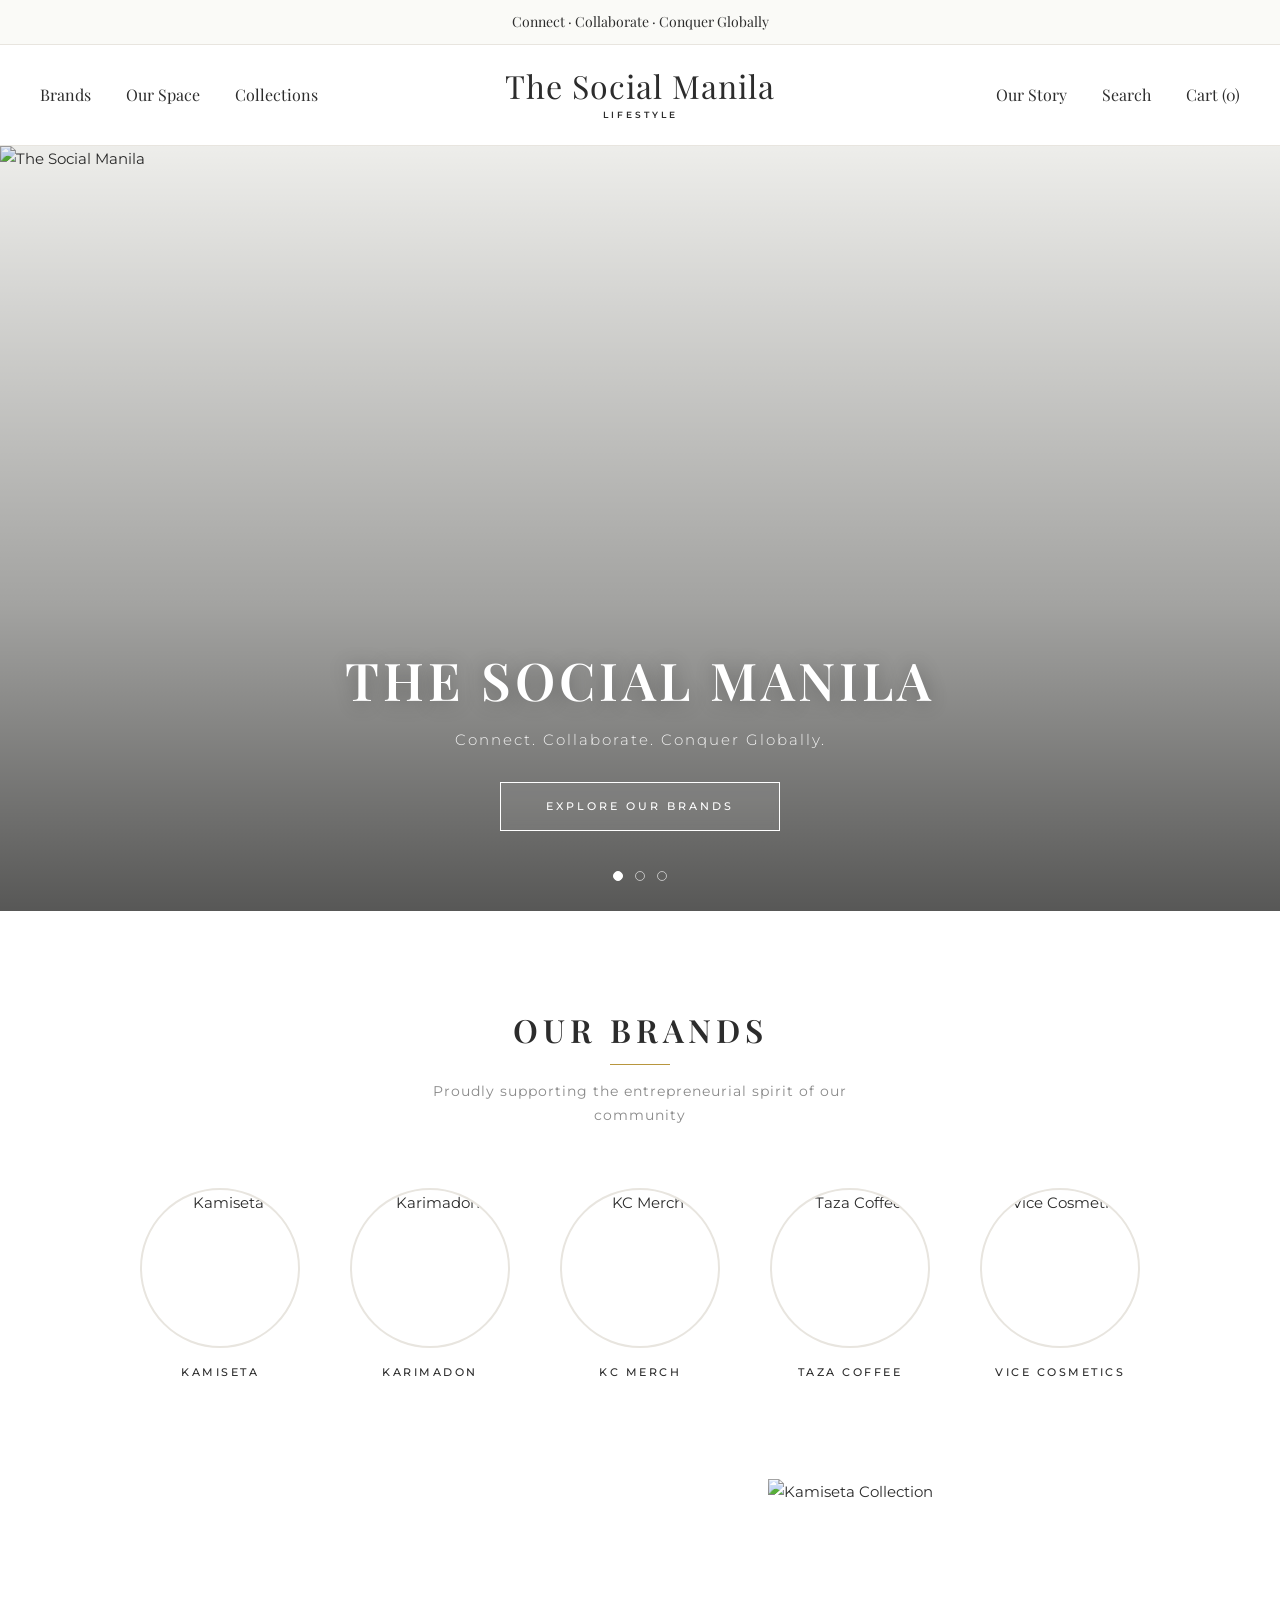
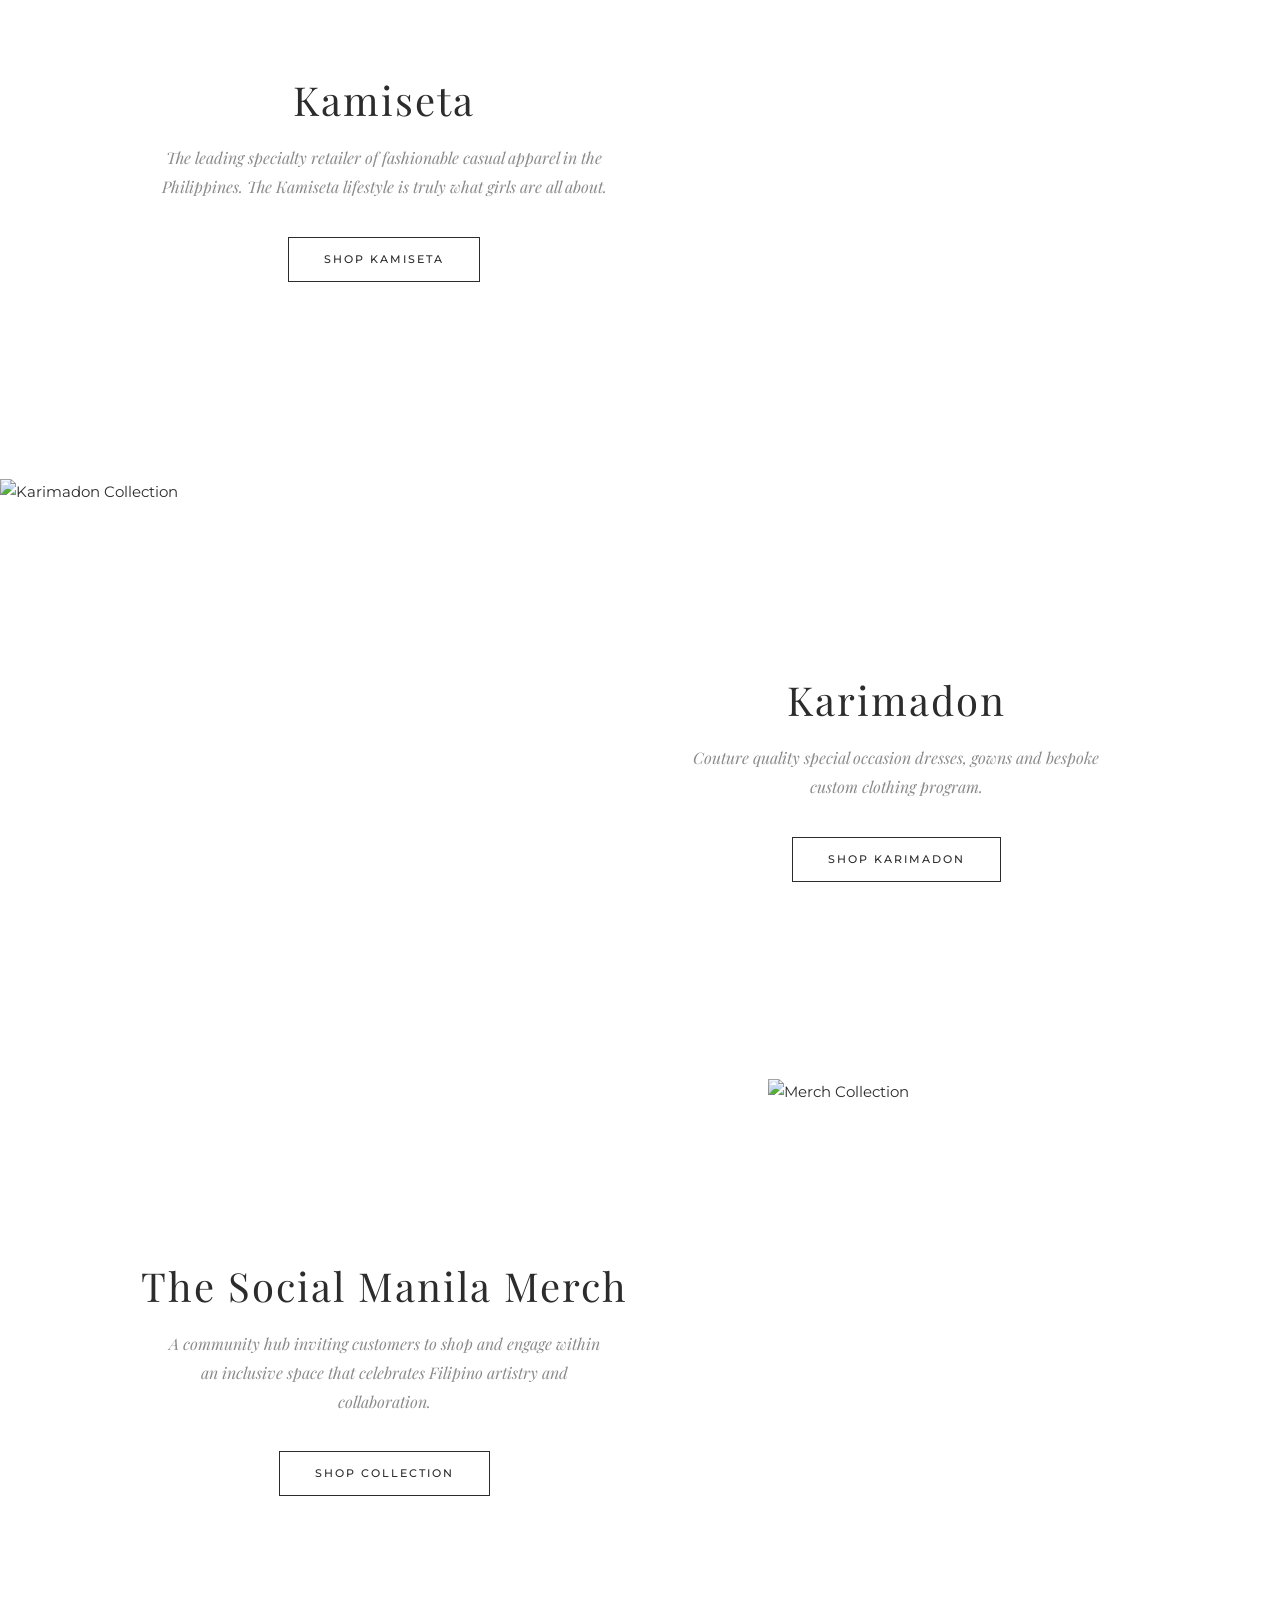
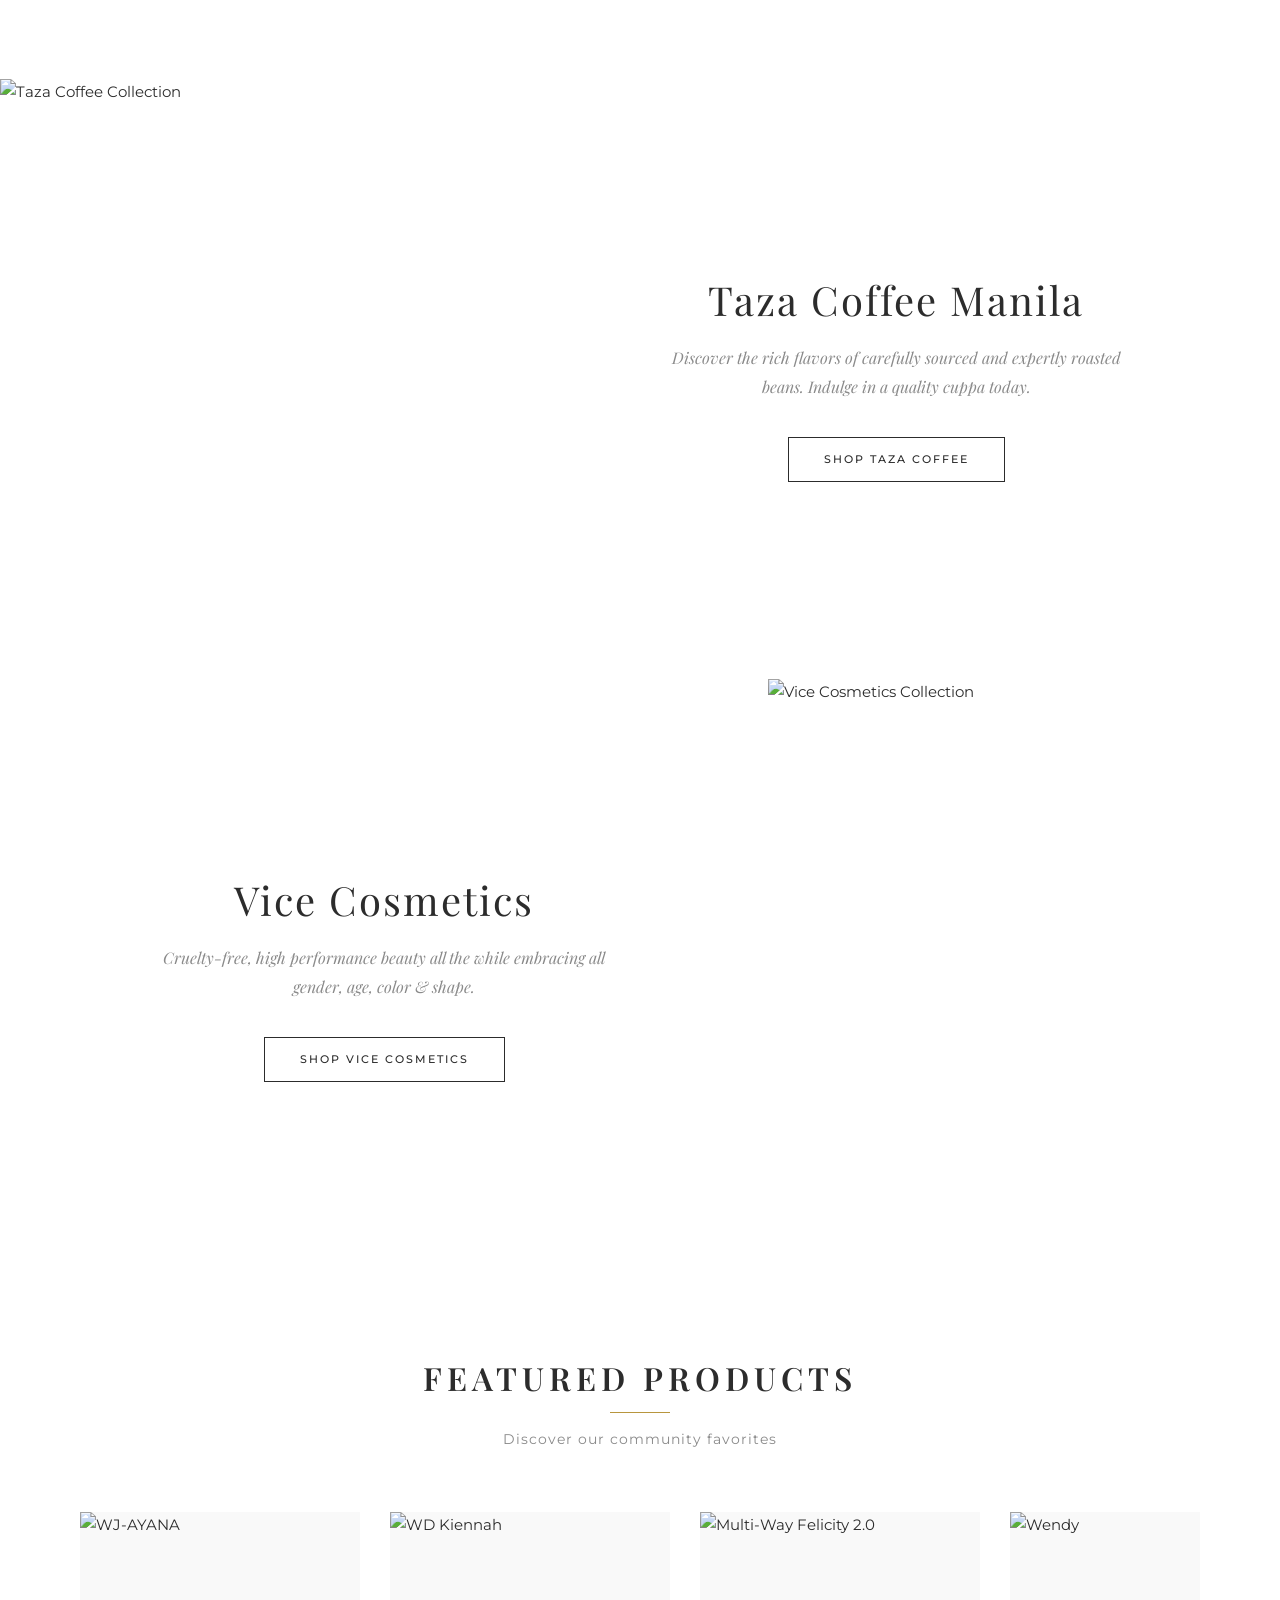
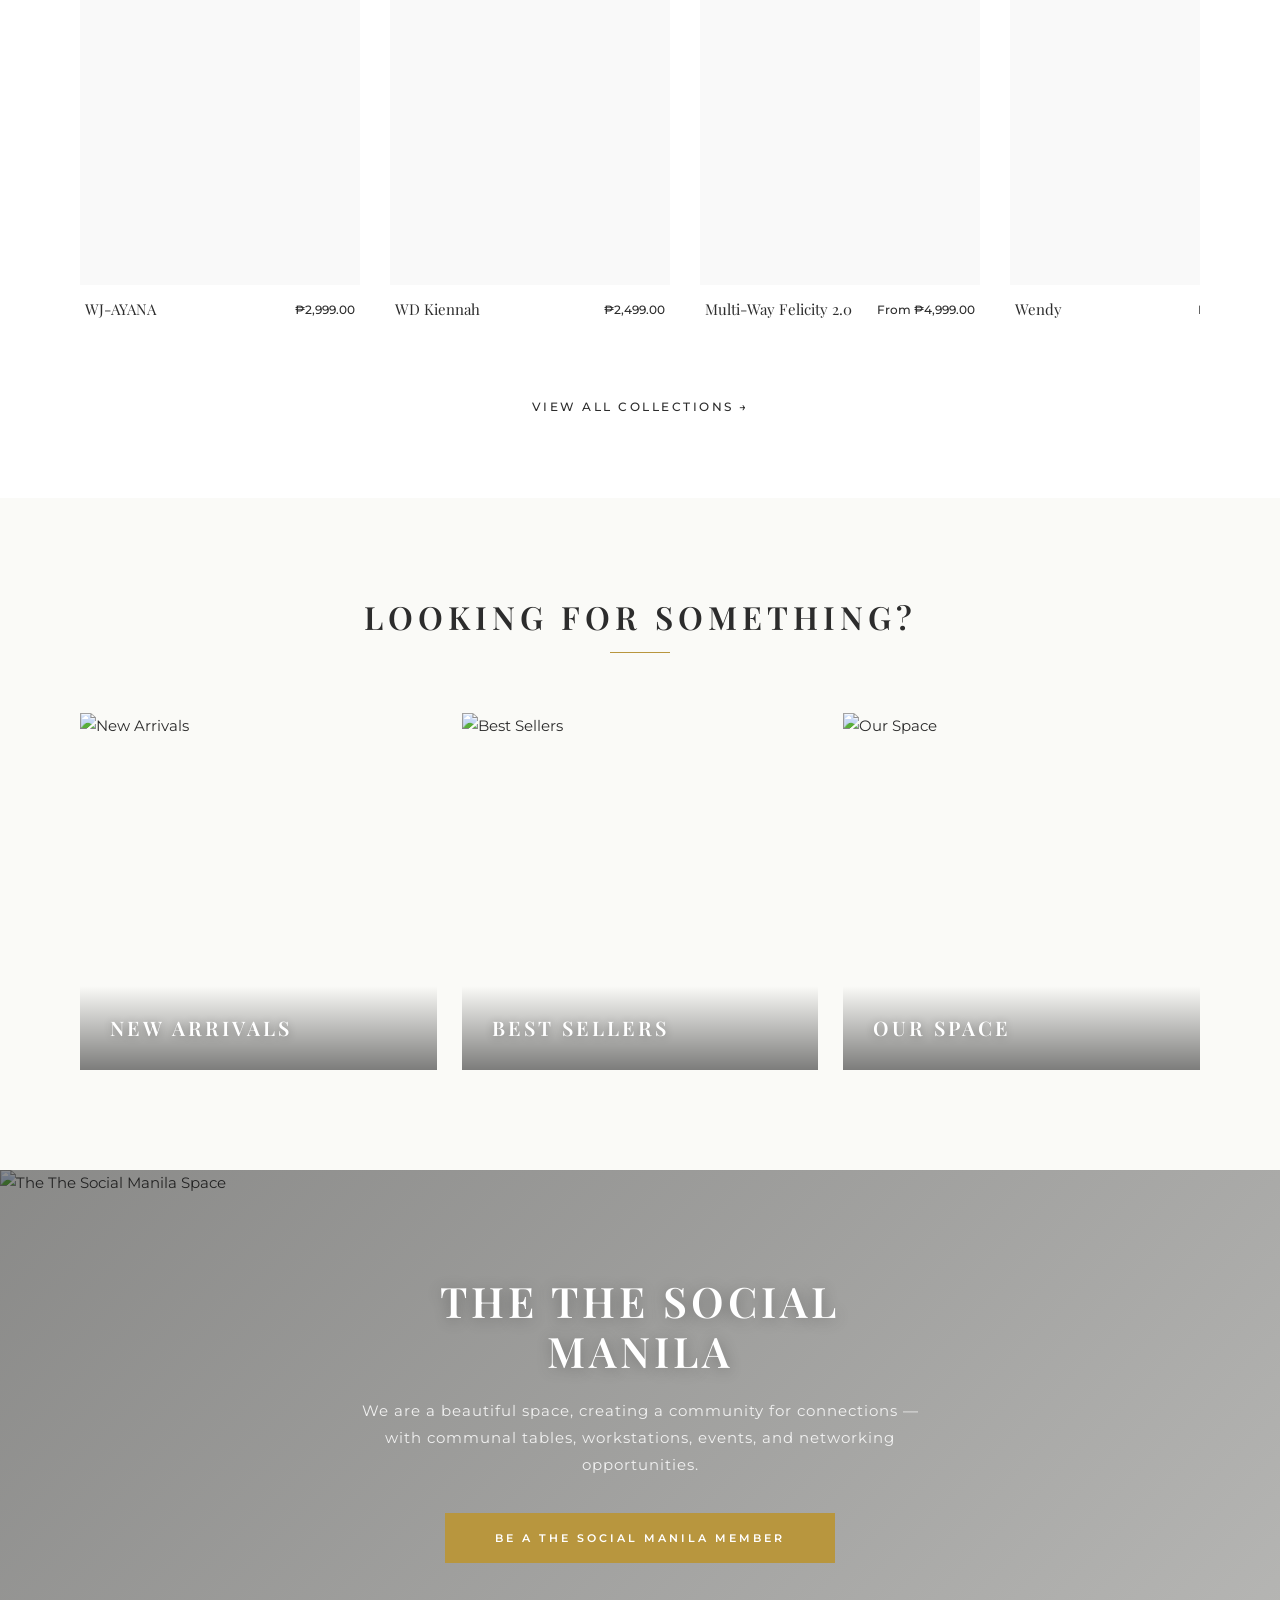
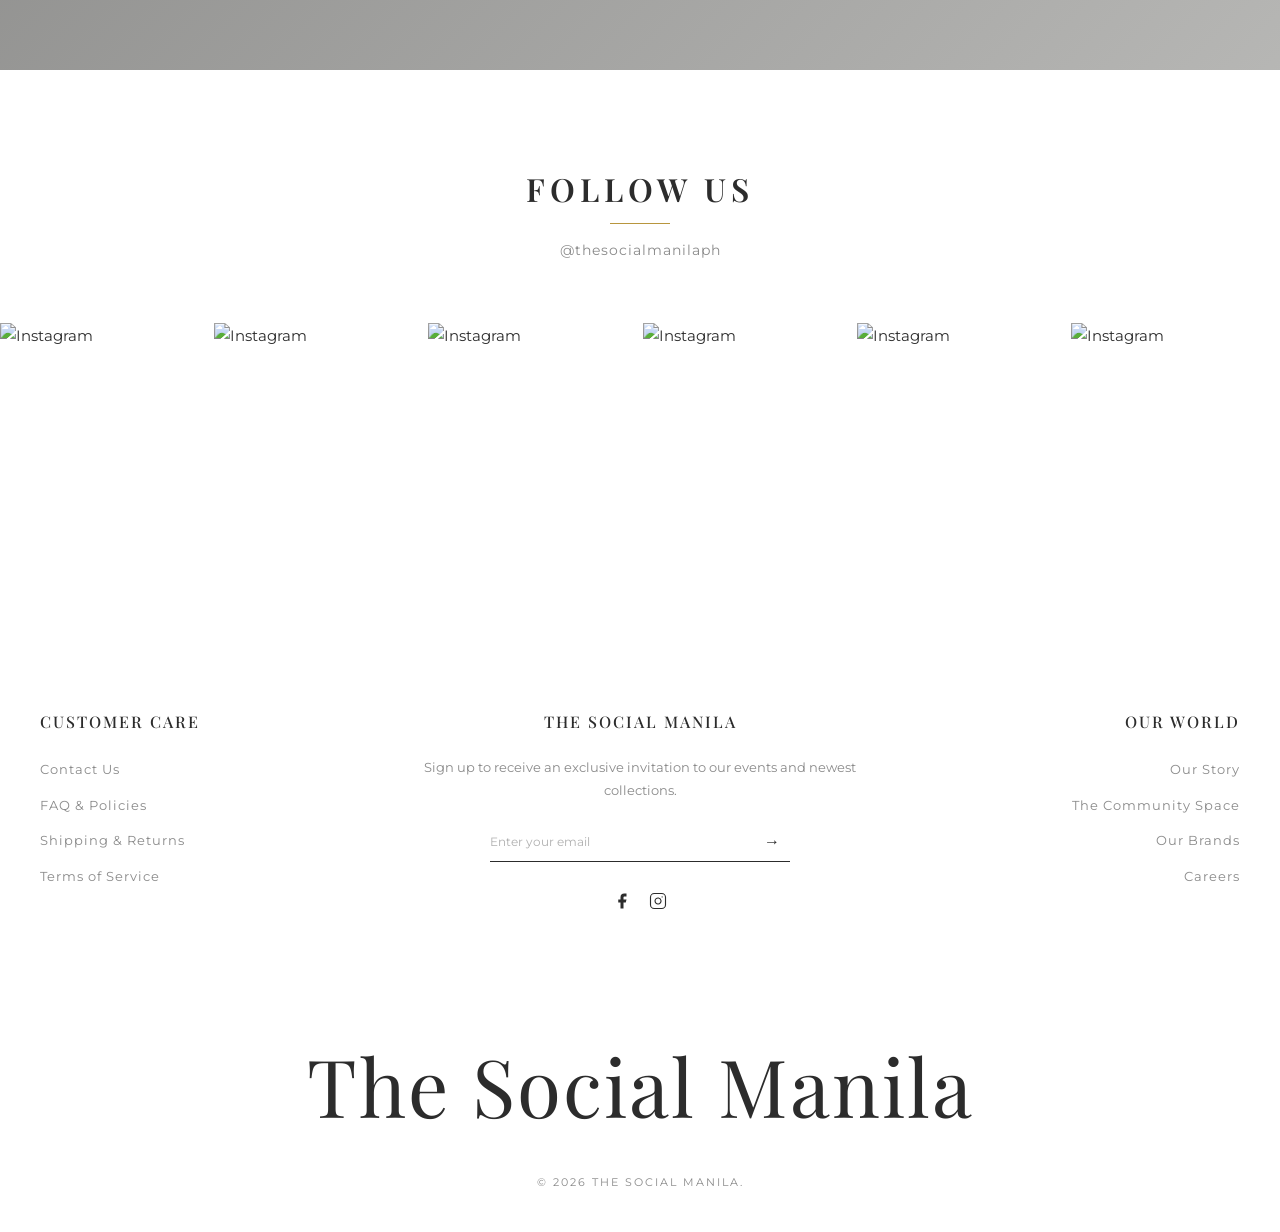
==== index.html @ 298f868e "init commit" ====
<!DOCTYPE html>
<html lang="en">

<head>
    <meta charset="UTF-8">
    <meta name="viewport" content="width=device-width, initial-scale=1.0">
    <title>The Social Manila — Connect. Collaborate. Conquer Globally.</title>
    <meta name="description"
        content="The Social Manila is a Filipino brand collective featuring Kamiseta, Karimadon, The Social Manila Merch, Taza Coffee Manila, and Vice Cosmetics.">
    <link rel="stylesheet" href="style.css">
</head>

<body>

    <!-- ANNOUNCEMENT BAR -->
    <div class="announcement-bar">
        <span>Connect &middot; Collaborate &middot; Conquer Globally</span>
    </div>

    <!-- HEADER -->
    <header class="site-header" id="site-header">
        <div class="header-inner">
            <nav class="main-nav left-nav" id="left-nav">
                <ul class="nav-menu">
                    <li class="mega-menu-container">
                        <details class="mega-menu-trigger">
                            <summary>Brands</summary>
                            <div class="mega-menu-dropdown">
                                <div class="mega-menu-col">
                                    <h4>Apparel</h4>
                                    <ul>
                                        <li><a href="#kamiseta">Kamiseta</a></li>
                                        <li><a href="#karimadon">Karimadon</a></li>
                                        <li><a href="#merch">The Social Manila Merch</a></li>
                                    </ul>
                                </div>
                                <div class="mega-menu-col">
                                    <h4>Beauty &amp; Lifestyle</h4>
                                    <ul>
                                        <li><a href="#vice">Vice Cosmetics</a></li>
                                        <li><a href="#taza">Taza Coffee Manila</a></li>
                                    </ul>
                                </div>
                                <div class="mega-menu-col image-col">
                                    <img src="https://picsum.photos/seed/socialmanilanav/400/200" alt="New Arrivals">
                                    <p>Discover Our Brands</p>
                                </div>
                            </div>
                        </details>
                    </li>
                    <li class="mega-menu-container">
                        <details class="mega-menu-trigger">
                            <summary>Our Space</summary>
                            <div class="mega-menu-dropdown">
                                <div class="mega-menu-col">
                                    <h4>Sister Companies</h4>
                                    <ul>
                                        <li><a href="bakehouse.html">The Social Manila Bakeshop</a></li>
                                        <li><a href="#">Event Spaces</a></li>
                                        <li><a href="#">Co-working</a></li>
                                    </ul>
                                </div>
                                <div class="mega-menu-col image-col">
                                    <img src="https://picsum.photos/seed/socialmanilaspace/400/200" alt="Our Space">
                                    <p>Explore Our Spaces</p>
                                </div>
                                <div class="mega-menu-col">
                                </div>
                            </div>
                        </details>
                    </li>
                    <li><a href="#featured-products">Collections</a></li>
                </ul>
            </nav>
            <div class="site-logo">
                <a href="#">
                    The Social Manila
                    <span class="logo-subtitle">LIFESTYLE</span>
                </a>
            </div>
            <nav class="main-nav right-nav" id="right-nav">
                <ul class="nav-menu">
                    <li><a href="#">Our Story</a></li>
                    <li><a href="#" aria-label="Search">Search</a></li>
                    <li><a href="#" aria-label="Cart">Cart (0)</a></li>
                </ul>
            </nav>
            <button class="mobile-toggle" id="mobile-toggle" aria-label="Menu">
                <span></span><span></span><span></span>
            </button>
        </div>
    </header>


    <!-- HERO CAROUSEL -->
    <section class="hero-section">
        <div class="hero-carousel" id="hero-carousel">

            <div class="hero-slide active">
                <img src="https://picsum.photos/seed/socialmanila1/1920/1080" alt="The Social Manila"
                    class="hero-slide-bg">
                <div class="hero-slide-overlay">
                    <div class="hero-slide-content">
                        <h1>The Social Manila</h1>
                        <p>Connect. Collaborate. Conquer Globally.</p>
                        <a href="#brands" class="hero-btn">Explore Our Brands</a>
                    </div>
                </div>
            </div>

            <div class="hero-slide">
                <img src="https://picsum.photos/seed/socialmanila2/1920/1080" alt="New Collection"
                    class="hero-slide-bg">
                <div class="hero-slide-overlay">
                    <div class="hero-slide-content">
                        <h1>New Collection</h1>
                        <p>Discover the latest from Kamiseta &amp; Karimadon</p>
                        <a href="#" class="hero-btn">Shop Now</a>
                    </div>
                </div>
            </div>

            <div class="hero-slide">
                <img src="https://picsum.photos/seed/socialmanila3/1920/1080" alt="Community" class="hero-slide-bg">
                <div class="hero-slide-overlay">
                    <div class="hero-slide-content">
                        <h1>Join the Community</h1>
                        <p>A beautiful space for connections and collaboration</p>
                        <a href="#community" class="hero-btn">Learn More</a>
                    </div>
                </div>
            </div>

        </div>
        <div class="hero-dots" id="hero-dots">
            <button class="hero-dot active" data-slide="0" aria-label="Slide 1"></button>
            <button class="hero-dot" data-slide="1" aria-label="Slide 2"></button>
            <button class="hero-dot" data-slide="2" aria-label="Slide 3"></button>
        </div>
    </section>


    <!-- SHOP BY BRAND -->
    <section class="shop-by-brand" id="brands">
        <div class="container">
            <div class="section-heading fade-in">
                <h2>Our Brands</h2>
                <div class="divider"></div>
                <p>Proudly supporting the entrepreneurial spirit of our community</p>
            </div>
            <div class="brand-circles stagger-children">
                <a href="#kamiseta" class="brand-circle">
                    <div class="brand-circle-img">
                        <img src="https://picsum.photos/seed/socialmanila4/400/400" alt="Kamiseta">
                    </div>
                    <h3>Kamiseta</h3>
                </a>
                <a href="#karimadon" class="brand-circle">
                    <div class="brand-circle-img">
                        <img src="https://picsum.photos/seed/socialmanila5/400/400" alt="Karimadon">
                    </div>
                    <h3>Karimadon</h3>
                </a>
                <a href="#merch" class="brand-circle">
                    <div class="brand-circle-img">
                        <img src="https://picsum.photos/seed/socialmanila6/400/400" alt="KC Merch">
                    </div>
                    <h3>KC Merch</h3>
                </a>
                <a href="#taza" class="brand-circle">
                    <div class="brand-circle-img">
                        <img src="https://picsum.photos/seed/socialmanila7/400/400" alt="Taza Coffee">
                    </div>
                    <h3>Taza Coffee</h3>
                </a>
                <a href="#vice" class="brand-circle">
                    <div class="brand-circle-img">
                        <img src="https://picsum.photos/seed/socialmanila8/400/400" alt="Vice Cosmetics">
                    </div>
                    <h3>Vice Cosmetics</h3>
                </a>
            </div>
        </div>
    </section>


    <!-- ===================== BRAND SHOWCASES ===================== -->
    <section class="brand-showcases">

        <!-- BRAND 1: KAMISETA -->
        <div id="kamiseta" class="split-brand-showcase fade-in">
            <div class="split-content bg-kamiseta">
                <h2>Kamiseta</h2>
                <div class="divider"></div>
                <p>The leading specialty retailer of fashionable casual apparel in the Philippines. The Kamiseta
                    lifestyle is truly what girls are all about.</p>
                <a href="#" class="cta-btn outline">Shop Kamiseta</a>
            </div>
            <div class="split-image">
                <img src="https://picsum.photos/seed/socialmanila9/1200/1200" alt="Kamiseta Collection">
            </div>
        </div>

        <!-- BRAND 2: KARIMADON -->
        <div id="karimadon" class="split-brand-showcase reverse fade-in">
            <div class="split-content bg-karimadon">
                <h2>Karimadon</h2>
                <div class="divider"></div>
                <p>Couture quality special occasion dresses, gowns and bespoke custom clothing program.</p>
                <a href="#" class="cta-btn outline">Shop Karimadon</a>
            </div>
            <div class="split-image">
                <img src="https://picsum.photos/seed/socialmanila14/1200/1200" alt="Karimadon Collection">
            </div>
        </div>

        <!-- BRAND 3: KC MERCH -->
        <div id="merch" class="split-brand-showcase fade-in">
            <div class="split-content bg-merch">
                <h2>The Social Manila Merch</h2>
                <div class="divider"></div>
                <p>A community hub inviting customers to shop and engage within an inclusive space that celebrates
                    Filipino artistry and collaboration.</p>
                <a href="#" class="cta-btn outline">Shop Collection</a>
            </div>
            <div class="split-image">
                <img src="https://picsum.photos/seed/socialmanila19/1200/1200" alt="Merch Collection">
            </div>
        </div>

        <!-- BRAND 4: TAZA COFFEE -->
        <div id="taza" class="split-brand-showcase reverse fade-in">
            <div class="split-content bg-taza">
                <h2>Taza Coffee Manila</h2>
                <div class="divider"></div>
                <p>Discover the rich flavors of carefully sourced and expertly roasted beans. Indulge in a quality cuppa
                    today.</p>
                <a href="#" class="cta-btn outline">Shop Taza Coffee</a>
            </div>
            <div class="split-image">
                <img src="https://picsum.photos/seed/socialmanila24/1200/1200" alt="Taza Coffee Collection">
            </div>
        </div>

        <!-- BRAND 5: VICE COSMETICS -->
        <div id="vice" class="split-brand-showcase fade-in">
            <div class="split-content bg-vice">
                <h2>Vice Cosmetics</h2>
                <div class="divider"></div>
                <p>Cruelty-free, high performance beauty all the while embracing all gender, age, color &amp; shape.</p>
                <a href="#" class="cta-btn outline">Shop Vice Cosmetics</a>
            </div>
            <div class="split-image">
                <img src="https://picsum.photos/seed/socialmanila29/1200/1200" alt="Vice Cosmetics Collection">
            </div>
        </div>

    </section>

    <!-- ===================== FEATURED PRODUCTS ===================== -->
    <section class="products-section" id="featured-products">
        <div class="container">
            <div class="section-heading fade-in">
                <h2>Featured Products</h2>
                <div class="divider"></div>
                <p>Discover our community favorites</p>
            </div>
            <div class="products-grid stagger-children">
                <!-- Kamiseta Products -->
                <a href="#" class="product-card">
                    <div class="product-card-img"><img src="https://picsum.photos/seed/socialmanila10/600/800"
                            alt="WJ-AYANA"></div>
                    <div class="product-card-info">
                        <div class="product-card-brand">Kamiseta</div>
                        <div class="product-card-name">WJ-AYANA</div>
                        <div class="product-card-price">₱2,999.00</div>
                    </div>
                </a>
                <a href="#" class="product-card">
                    <div class="product-card-img"><img src="https://picsum.photos/seed/socialmanila11/600/800"
                            alt="WD Kiennah"></div>
                    <div class="product-card-info">
                        <div class="product-card-brand">Kamiseta</div>
                        <div class="product-card-name">WD Kiennah</div>
                        <div class="product-card-price">₱2,499.00</div>
                    </div>
                </a>
                <!-- Karimadon Products -->
                <a href="#" class="product-card">
                    <div class="product-card-img"><img src="https://picsum.photos/seed/socialmanila15/600/800"
                            alt="Multi-Way Felicity 2.0"></div>
                    <div class="product-card-info">
                        <div class="product-card-brand">Karimadon</div>
                        <div class="product-card-name">Multi-Way Felicity 2.0</div>
                        <div class="product-card-price">From ₱4,999.00</div>
                    </div>
                </a>
                <a href="#" class="product-card">
                    <div class="product-card-img"><img src="https://picsum.photos/seed/socialmanila16/600/800"
                            alt="Wendy"></div>
                    <div class="product-card-info">
                        <div class="product-card-brand">Karimadon</div>
                        <div class="product-card-name">Wendy</div>
                        <div class="product-card-price">From ₱599.00</div>
                    </div>
                </a>
                <!-- Merch Products -->
                <a href="#" class="product-card">
                    <div class="product-card-img"><img src="https://picsum.photos/seed/socialmanila20/600/800"
                            alt="The Social Manila Shirt"></div>
                    <div class="product-card-info">
                        <div class="product-card-brand">KC Merch</div>
                        <div class="product-card-name">The Social Manila Shirt</div>
                        <div class="product-card-price">₱499.00</div>
                    </div>
                </a>
                <a href="#" class="product-card">
                    <div class="product-card-img"><img src="https://picsum.photos/seed/socialmanila21/600/800"
                            alt="Sticker Sheet"></div>
                    <div class="product-card-info">
                        <div class="product-card-brand">KC Merch</div>
                        <div class="product-card-name">Sticker Sheet</div>
                        <div class="product-card-price">₱149.00</div>
                    </div>
                </a>
                <!-- Taza Coffee -->
                <a href="#" class="product-card">
                    <div class="product-card-img"><img src="https://picsum.photos/seed/socialmanila25/600/800"
                            alt="Arcangel"></div>
                    <div class="product-card-info">
                        <div class="product-card-brand">Taza Coffee</div>
                        <div class="product-card-name">Arcangel</div>
                        <div class="product-card-price">₱450.00</div>
                    </div>
                </a>
                <a href="#" class="product-card">
                    <div class="product-card-img"><img src="https://picsum.photos/seed/socialmanila26/600/800"
                            alt="Candela Gold"></div>
                    <div class="product-card-info">
                        <div class="product-card-brand">Taza Coffee</div>
                        <div class="product-card-name">Candela Gold (Washed)</div>
                        <div class="product-card-price">₱480.00</div>
                    </div>
                </a>
                <!-- Vice Cosmetics -->
                <a href="#" class="product-card">
                    <div class="product-card-img"><img src="https://picsum.photos/seed/socialmanila30/600/800"
                            alt="Phenomenal Liquid Lipstick"></div>
                    <div class="product-card-info">
                        <div class="product-card-brand">Vice Cosmetics</div>
                        <div class="product-card-name">Phenomenal Liquid Lipstick</div>
                        <div class="product-card-price">₱299.00</div>
                    </div>
                </a>
                <a href="#" class="product-card">
                    <div class="product-card-img"><img src="https://picsum.photos/seed/socialmanila31/600/800"
                            alt="Pro Palette"></div>
                    <div class="product-card-info">
                        <div class="product-card-brand">Vice Cosmetics</div>
                        <div class="product-card-name">Pro Palette</div>
                        <div class="product-card-price">₱599.00</div>
                    </div>
                </a>
            </div>
            <div class="view-all-link fade-in" style="margin-top: 20px;"><a href="#">View all collections →</a></div>
        </div>
    </section>


    <!-- HIGHLIGHTS -->
    <section class="highlights-section">
        <div class="container">
            <div class="section-heading fade-in">
                <h2>Looking for Something?</h2>
                <div class="divider"></div>
            </div>
            <div class="highlights-grid stagger-children">
                <a href="#" class="highlight-tile">
                    <img src="https://picsum.photos/seed/socialmanila34/800/800" alt="New Arrivals">
                    <div class="highlight-tile-overlay">
                        <h3>New Arrivals</h3>
                    </div>
                </a>
                <a href="#" class="highlight-tile">
                    <img src="https://picsum.photos/seed/socialmanila35/800/800" alt="Best Sellers">
                    <div class="highlight-tile-overlay">
                        <h3>Best Sellers</h3>
                    </div>
                </a>
                <a href="#" class="highlight-tile">
                    <img src="https://picsum.photos/seed/socialmanila36/800/800" alt="Our Space">
                    <div class="highlight-tile-overlay">
                        <h3>Our Space</h3>
                    </div>
                </a>
            </div>
        </div>
    </section>


    <!-- COMMUNITY CTA -->
    <section class="community-cta" id="community">
        <img src="https://picsum.photos/seed/socialmanila37/1920/1000" alt="The The Social Manila Space"
            class="community-cta-bg">
        <div class="community-cta-overlay">
            <div class="community-cta-content fade-in">
                <h2>The The Social Manila</h2>
                <p>We are a beautiful space, creating a community for connections — with communal tables, workstations,
                    events, and networking opportunities.</p>
                <a href="#" class="cta-btn">Be a The Social Manila Member</a>
            </div>
        </div>
    </section>


    <!-- INSTAGRAM -->
    <section class="instagram-section">
        <div class="container">
            <div class="section-heading fade-in">
                <h2>Follow Us</h2>
                <div class="divider"></div>
                <p>@thesocialmanilaph</p>
            </div>
        </div>
        <div class="instagram-grid stagger-children">
            <a href="https://www.instagram.com/thesocialmanilaph" target="_blank" class="instagram-item">
                <img src="https://picsum.photos/seed/socialmanila38/400/400" alt="Instagram">
            </a>
            <a href="https://www.instagram.com/thesocialmanilaph" target="_blank" class="instagram-item">
                <img src="https://picsum.photos/seed/socialmanila39/400/400" alt="Instagram">
            </a>
            <a href="https://www.instagram.com/thesocialmanilaph" target="_blank" class="instagram-item">
                <img src="https://picsum.photos/seed/socialmanila40/400/400" alt="Instagram">
            </a>
            <a href="https://www.instagram.com/thesocialmanilaph" target="_blank" class="instagram-item">
                <img src="https://picsum.photos/seed/socialmanila41/400/400" alt="Instagram">
            </a>
            <a href="https://www.instagram.com/thesocialmanilaph" target="_blank" class="instagram-item">
                <img src="https://picsum.photos/seed/socialmanila42/400/400" alt="Instagram">
            </a>
            <a href="https://www.instagram.com/thesocialmanilaph" target="_blank" class="instagram-item">
                <img src="https://picsum.photos/seed/socialmanila43/400/400" alt="Instagram">
            </a>
        </div>
    </section>


    <!-- FOOTER -->
    <footer class="site-footer">
        <div class="footer-main">
            <div class="footer-col left">
                <h3>Customer Care</h3>
                <ul>
                    <li><a href="#">Contact Us</a></li>
                    <li><a href="#">FAQ &amp; Policies</a></li>
                    <li><a href="#">Shipping &amp; Returns</a></li>
                    <li><a href="#">Terms of Service</a></li>
                </ul>
            </div>
            <div class="footer-col center">
                <h3>The Social Manila</h3>
                <p>Sign up to receive an exclusive invitation to our events and newest collections.</p>
                <form class="newsletter-form" action="#" method="post">
                    <input type="email" placeholder="Enter your email" required aria-label="Email">
                    <button type="submit">→</button>
                </form>
                <div class="social-links">
                    <a href="https://www.facebook.com/thesocialmanilaPH/" target="_blank" aria-label="Facebook">
                        <svg width="18" height="18" viewBox="0 0 24 24" fill="currentColor">
                            <path d="M18 2h-3a5 5 0 00-5 5v3H7v4h3v8h4v-8h3l1-4h-4V7a1 1 0 011-1h3z" />
                        </svg>
                    </a>
                    <a href="https://www.instagram.com/thesocialmanilaph" target="_blank" aria-label="Instagram">
                        <svg width="18" height="18" viewBox="0 0 24 24" fill="none" stroke="currentColor"
                            stroke-width="1.5" stroke-linecap="round" stroke-linejoin="round">
                            <rect x="2" y="2" width="20" height="20" rx="5" ry="5" />
                            <path d="M16 11.37A4 4 0 1112.63 8 4 4 0 0116 11.37z" />
                            <line x1="17.5" y1="6.5" x2="17.51" y2="6.5" />
                        </svg>
                    </a>
                </div>
            </div>
            <div class="footer-col right">
                <h3>Our World</h3>
                <ul>
                    <li><a href="#">Our Story</a></li>
                    <li><a href="#">The Community Space</a></li>
                    <li><a href="#">Our Brands</a></li>
                    <li><a href="#">Careers</a></li>
                </ul>
            </div>
        </div>
        <div class="footer-massive-logo">
            <h2>The Social Manila</h2>
        </div>
        <div class="footer-bottom">
            <p>&copy; 2026 The Social Manila.</p>
        </div>
    </footer>

    <script src="main.js"></script>
</body>

</html>
---- style.css ----
/* ============================
   The Social Manila — Design System
   ============================ */
@import url('https://fonts.googleapis.com/css2?family=Playfair+Display:wght@400;600;700&family=Montserrat:wght@300;400;500;600&family=Cormorant+Garamond:wght@400;500;600&display=swap');

:root {
    --color-bg: #FAFAF7;
    --color-bg-alt: #F3F1EC;
    --color-white: #FFFFFF;
    --color-text: #2C2C2C;
    --color-text-muted: #8A8A8A;
    --color-text-light: #B0B0B0;
    --color-accent: #B8963E;
    --color-accent-hover: #D4AF37;
    --color-dark: #1A1A1A;
    --color-border: #E8E5DF;

    --font-heading: 'Playfair Display', 'Georgia', serif;
    --font-body: 'Montserrat', 'Helvetica Neue', sans-serif;
    --font-accent: 'Cormorant Garamond', 'Georgia', serif;

    --section-padding: 100px 0;
    --container-width: 1200px;
    --transition-fast: 0.2s ease;
    --transition-base: 0.3s ease;
    --transition-slow: 0.6s ease;
    --transition-crawl: 1s ease;
}

/* RESET */
*,
*::before,
*::after {
    margin: 0;
    padding: 0;
    box-sizing: border-box;
}

html {
    scroll-behavior: smooth;
    -webkit-font-smoothing: antialiased;
}

body {
    font-family: var(--font-body);
    font-size: 15px;
    line-height: 1.7;
    color: var(--color-text);
    background-color: var(--color-bg);
    overflow-x: hidden;
}

img {
    max-width: 100%;
    height: auto;
    display: block;
}

a {
    text-decoration: none;
    color: inherit;
    transition: color var(--transition-fast);
}

ul,
ol {
    list-style: none;
}

h1,
h2,
h3,
h4,
h5,
h6 {
    font-family: var(--font-heading);
    font-weight: 600;
    line-height: 1.2;
    color: var(--color-text);
}

.container {
    max-width: var(--container-width);
    margin: 0 auto;
    padding: 0 40px;
}

/* ============================
   ANNOUNCEMENT BAR
   ============================ */
.announcement-bar {
    background-color: var(--color-bg);
    color: var(--color-text);
    text-align: center;
    padding: 10px 20px;
    font-family: var(--font-heading);
    font-size: 14px;
    font-weight: 400;
    letter-spacing: 0;
    text-transform: none;
    z-index: 1001;
    border-bottom: 1px solid var(--color-border);
}

.announcement-bar span {
    display: inline-block;
}

/* ============================
   HEADER
   ============================ */
.site-header {
    position: sticky;
    top: 0;
    z-index: 1000;
    background-color: var(--color-white);
    border-bottom: 1px solid var(--color-border);
    transition: background-color var(--transition-base), box-shadow var(--transition-base);
}

.site-header.scrolled {
    background-color: rgba(255, 255, 255, 0.98);
    box-shadow: 0 4px 30px rgba(0, 0, 0, 0.05);
}

.header-inner {
    display: flex;
    align-items: center;
    justify-content: space-between;
    max-width: 1400px;
    margin: 0 auto;
    padding: 0 40px;
    height: 100px;
}

/* LEFT NAVIGATION */
.left-nav {
    flex: 1;
    display: flex;
    justify-content: flex-start;
}

/* CENTERED LOGO */
.site-logo {
    flex: 1;
    text-align: center;
}

.site-logo a {
    font-family: var(--font-heading);
    font-size: 32px;
    font-weight: 400;
    letter-spacing: 1px;
    color: var(--color-text);
    transition: color var(--transition-base);
    display: flex;
    flex-direction: column;
    align-items: center;
    line-height: 1;
}

.site-logo a:hover {
    color: var(--color-text-muted);
}

.logo-subtitle {
    font-family: var(--font-body);
    font-size: 9px;
    font-weight: 600;
    letter-spacing: 3px;
    margin-top: 8px;
    text-transform: uppercase;
}

/* RIGHT NAVIGATION */
.right-nav {
    flex: 1;
    display: flex;
    justify-content: flex-end;
    align-items: center;
}

/* NAV MENUS & ICONS */
.nav-menu {
    display: flex;
    align-items: center;
    gap: 35px;
}

.nav-menu li a {
    font-family: var(--font-heading);
    font-size: 16px;
    font-weight: 400;
    letter-spacing: 0;
    text-transform: capitalize;
    color: var(--color-text);
    position: relative;
    padding: 10px 0;
    transition: color var(--transition-base);
}

.nav-menu li a:after {
    content: '';
    position: absolute;
    bottom: 0;
    left: 0;
    width: 0;
    height: 1px;
    background-color: var(--color-text);
    transition: width var(--transition-base);
}

.nav-menu li a:hover:after {
    width: 100%;
}

/* MEGA MENU */
.mega-menu-trigger summary {
    font-family: var(--font-heading);
    font-size: 16px;
    font-weight: 400;
    text-transform: capitalize;
    color: var(--color-text);
    position: relative;
    padding: 10px 0;
    cursor: pointer;
    list-style: none;
    transition: color var(--transition-base);
}

.mega-menu-trigger summary::-webkit-details-marker {
    display: none;
}

.mega-menu-trigger summary:after {
    content: '';
    position: absolute;
    bottom: 0;
    left: 0;
    width: 0;
    height: 1px;
    background-color: var(--color-text);
    transition: width var(--transition-base);
}

.mega-menu-trigger:hover summary:after,
.mega-menu-trigger[open] summary:after {
    width: 100%;
}

.mega-menu-container {
    position: static;
}

.mega-menu-dropdown {
    position: absolute;
    top: 100px;
    /* Exact height of header */
    left: 0;
    width: 100vw;
    background-color: var(--color-bg);
    padding: 60px 10%;
    display: flex;
    gap: 40px;
    border-bottom: 1px solid var(--color-border);
    box-shadow: 0 10px 30px rgba(0, 0, 0, 0.05);
    z-index: 999;
}

.mega-menu-col {
    flex: 1;
}

.mega-menu-col h4 {
    font-family: var(--font-heading);
    font-size: 14px;
    font-weight: 500;
    letter-spacing: 2px;
    text-transform: uppercase;
    margin-bottom: 25px;
    color: var(--color-text);
}

.mega-menu-col ul {
    list-style: none;
}

.mega-menu-col ul li {
    margin-bottom: 12px;
}

.mega-menu-col ul li a {
    font-family: var(--font-body);
    font-size: 13px;
    text-transform: none;
    color: var(--color-text-muted);
}

.mega-menu-col ul li a:hover {
    color: var(--color-text);
}

.mega-menu-col ul li a:after {
    display: none;
}

.mega-menu-col.image-col {
    flex: 1.5;
    text-align: center;
}

.mega-menu-col.image-col img {
    width: 100%;
    height: 250px;
    object-fit: cover;
    margin-bottom: 15px;
}

.mega-menu-col.image-col p {
    font-family: var(--font-heading);
    font-size: 14px;
    font-style: italic;
    color: var(--color-text);
}

.mobile-toggle {
    display: none;
    background: none;
    border: none;
    cursor: pointer;
    padding: 5px;
    z-index: 1002;
}

.mobile-toggle span {
    display: block;
    width: 24px;
    height: 2px;
    background-color: var(--color-text);
    margin: 5px 0;
    transition: all var(--transition-base);
}

/* ============================
   HERO CAROUSEL
   ============================ */
.hero-section {
    position: relative;
    width: 100%;
    height: 85vh;
    min-height: 500px;
    max-height: 900px;
    overflow: hidden;
}

.hero-carousel {
    position: relative;
    width: 100%;
    height: 100%;
}

.hero-slide {
    position: absolute;
    top: 0;
    left: 0;
    width: 100%;
    height: 100%;
    opacity: 0;
    transition: opacity var(--transition-crawl);
}

.hero-slide.active {
    opacity: 1;
}

.hero-slide-bg {
    width: 100%;
    height: 100%;
    object-fit: cover;
    transform: scale(1.05);
    transition: transform 8s ease;
}

.hero-slide.active .hero-slide-bg {
    transform: scale(1);
}

.hero-slide-overlay {
    position: absolute;
    top: 0;
    left: 0;
    width: 100%;
    height: 100%;
    background: linear-gradient(to bottom,
            rgba(0, 0, 0, 0.05) 0%,
            rgba(0, 0, 0, 0.35) 60%,
            rgba(0, 0, 0, 0.65) 100%);
    display: flex;
    align-items: flex-end;
    justify-content: center;
    padding-bottom: 80px;
}

.hero-slide-content {
    text-align: center;
    color: var(--color-white);
    max-width: 700px;
    padding: 0 40px;
}

.hero-slide-content h1 {
    font-size: 52px;
    font-weight: 600;
    color: var(--color-white);
    letter-spacing: 4px;
    text-transform: uppercase;
    margin-bottom: 15px;
    text-shadow: 0 2px 20px rgba(0, 0, 0, 0.3);
}

.hero-slide-content p {
    font-size: 15px;
    font-weight: 300;
    letter-spacing: 2px;
    margin-bottom: 30px;
    opacity: 0.9;
}

.hero-btn {
    display: inline-block;
    padding: 14px 45px;
    border: 1px solid var(--color-white);
    color: var(--color-white);
    font-size: 11px;
    font-weight: 500;
    letter-spacing: 3px;
    text-transform: uppercase;
    transition: all var(--transition-base);
    backdrop-filter: blur(4px);
    background: rgba(255, 255, 255, 0.08);
}

.hero-btn:hover {
    background-color: var(--color-white);
    color: var(--color-dark);
}

/* Hero Dots */
.hero-dots {
    position: absolute;
    bottom: 30px;
    left: 50%;
    transform: translateX(-50%);
    display: flex;
    gap: 12px;
    z-index: 10;
}

.hero-dot {
    width: 10px;
    height: 10px;
    border-radius: 50%;
    border: 1px solid rgba(255, 255, 255, 0.6);
    background: transparent;
    cursor: pointer;
    transition: all var(--transition-base);
}

.hero-dot.active {
    background-color: var(--color-white);
    border-color: var(--color-white);
}

/* ============================
   SECTION HEADINGS
   ============================ */
.section-heading {
    text-align: center;
    margin-bottom: 60px;
}

.section-heading h2 {
    font-size: 32px;
    font-weight: 600;
    letter-spacing: 5px;
    text-transform: uppercase;
    margin-bottom: 15px;
}

.section-heading .divider {
    width: 60px;
    height: 1px;
    background-color: var(--color-accent);
    margin: 0 auto 15px;
}

.section-heading p {
    font-size: 14px;
    color: var(--color-text-muted);
    letter-spacing: 1px;
    max-width: 500px;
    margin: 0 auto;
}

/* ============================
   SHOP BY BRAND
   ============================ */
.shop-by-brand {
    padding: var(--section-padding);
    background-color: var(--color-white);
}

.brand-circles {
    display: flex;
    justify-content: center;
    gap: 50px;
    flex-wrap: wrap;
}

.brand-circle {
    text-align: center;
    cursor: pointer;
    transition: transform var(--transition-base);
}

.brand-circle:hover {
    transform: translateY(-8px);
}

.brand-circle-img {
    width: 160px;
    height: 160px;
    border-radius: 50%;
    overflow: hidden;
    margin: 0 auto 18px;
    border: 2px solid var(--color-border);
    transition: border-color var(--transition-base), box-shadow var(--transition-base);
}

.brand-circle:hover .brand-circle-img {
    border-color: var(--color-accent);
    box-shadow: 0 8px 30px rgba(184, 150, 62, 0.15);
}

.brand-circle-img img {
    width: 100%;
    height: 100%;
    object-fit: cover;
    transition: transform var(--transition-base);
}

.brand-circle:hover .brand-circle-img img {
    transform: scale(1.08);
}

.brand-circle h3 {
    font-family: var(--font-body);
    font-size: 11px;
    font-weight: 500;
    letter-spacing: 2.5px;
    text-transform: uppercase;
}

/* ============================
   BRAND SHOWCASES (SPLIT LAYOUT)
   ============================ */
.brand-showcases {
    display: flex;
    flex-direction: column;
    background-color: var(--color-white);
}

.split-brand-showcase {
    display: flex;
    flex-direction: row;
    width: 100%;
}

.split-brand-showcase.reverse {
    flex-direction: row-reverse;
}

.split-content {
    flex: 1;
    display: flex;
    flex-direction: column;
    justify-content: center;
    align-items: center;
    text-align: center;
    padding: 120px 10%;
    background-color: var(--color-white);
}

.split-content h2 {
    font-family: var(--font-heading);
    font-size: 40px;
    font-weight: 400;
    letter-spacing: 2px;
    margin-bottom: 20px;
    text-transform: none;
}

.split-content .divider {
    display: none;
}

.split-content p {
    font-family: var(--font-heading);
    font-size: 16px;
    font-style: italic;
    line-height: 1.8;
    color: var(--color-text-muted);
    margin-bottom: 35px;
    max-width: 450px;
}

.split-image {
    flex: 1;
    position: relative;
    overflow: hidden;
    min-height: 600px;
}

.split-image img {
    width: 100%;
    height: 100%;
    object-fit: cover;
    transition: transform var(--transition-slow);
}

.split-brand-showcase:hover .split-image img {
    transform: scale(1.03);
}

.cta-btn.outline {
    display: inline-block;
    padding: 12px 35px;
    border: 1px solid var(--color-text);
    color: var(--color-text);
    font-family: var(--font-body);
    font-size: 11px;
    font-weight: 500;
    letter-spacing: 2px;
    text-transform: uppercase;
    background: transparent;
    transition: all var(--transition-base);
}

.cta-btn.outline:hover {
    background-color: var(--color-text);
    color: var(--color-white);
}

/* Clear sub-brand backgrounds */
.bg-kamiseta,
.bg-karimadon,
.bg-merch,
.bg-taza,
.bg-vice {
    background-color: var(--color-white);
}

@media (max-width: 900px) {

    .split-brand-showcase,
    .split-brand-showcase.reverse {
        flex-direction: column;
        height: auto;
    }

    .split-image {
        height: 400px;
        width: 100%;
    }

    .split-content {
        padding: 60px 30px;
        align-items: center;
        text-align: center;
    }

    .cta-btn.outline {
        align-self: center;
    }
}

/* ============================
   PRODUCT CARDS
   ============================ */
.products-section {
    padding: 80px 0;
    background-color: var(--color-white);
}

.products-grid {
    display: grid;
    grid-auto-flow: column;
    grid-auto-columns: 280px;
    gap: 30px;
    margin-bottom: 40px;
    overflow-x: auto;
    padding-bottom: 30px;
    scroll-snap-type: x mandatory;
    scroll-padding: 20px;
    -webkit-overflow-scrolling: touch;
}

/* Premium Custom Scrollbar */
.products-grid::-webkit-scrollbar {
    height: 6px;
}

.products-grid::-webkit-scrollbar-track {
    background: rgba(0, 0, 0, 0.05);
    border-radius: 10px;
}

.products-grid::-webkit-scrollbar-thumb {
    background: var(--color-accent);
    border-radius: 10px;
}

.product-card {
    scroll-snap-align: start;
    cursor: pointer;
}

.product-card-img {
    position: relative;
    width: 100%;
    aspect-ratio: 3/4;
    overflow: hidden;
    background-color: #F9F9F9;
    margin-bottom: 12px;
}

.product-card-img img {
    width: 100%;
    height: 100%;
    object-fit: cover;
    transition: transform var(--transition-slow);
}

.product-card:hover .product-card-img img {
    transform: scale(1.03);
}

.product-card-info {
    display: flex;
    justify-content: space-between;
    align-items: center;
    text-align: left;
    padding: 0 5px;
}

.product-card-brand {
    display: none;
}

.product-card-name {
    font-family: var(--font-heading);
    font-size: 15px;
    font-weight: 400;
    color: var(--color-text);
    margin-bottom: 0;
}

.product-card-price {
    font-family: var(--font-body);
    font-size: 12px;
    font-weight: 500;
    color: var(--color-text);
}

.view-all-link {
    text-align: center;
}

.view-all-link a {
    font-size: 12px;
    font-weight: 500;
    letter-spacing: 2.5px;
    text-transform: uppercase;
    color: var(--color-text);
    position: relative;
    padding-bottom: 3px;
}

.view-all-link a::after {
    content: '';
    position: absolute;
    bottom: 0;
    left: 0;
    width: 100%;
    height: 1px;
    background-color: var(--color-accent);
    transform: scaleX(0);
    transition: transform var(--transition-base);
}

.view-all-link a:hover::after {
    transform: scaleX(1);
}

.view-all-link a:hover {
    color: var(--color-accent);
}

/* ============================
   HIGHLIGHT TILES
   ============================ */
.highlights-section {
    padding: var(--section-padding);
    background-color: var(--color-bg);
}

.highlights-grid {
    display: grid;
    grid-template-columns: repeat(3, 1fr);
    gap: 25px;
}

.highlight-tile {
    position: relative;
    aspect-ratio: 1;
    overflow: hidden;
    cursor: pointer;
}

.highlight-tile img {
    width: 100%;
    height: 100%;
    object-fit: cover;
    transition: transform var(--transition-slow);
}

.highlight-tile:hover img {
    transform: scale(1.05);
}

.highlight-tile-overlay {
    position: absolute;
    bottom: 0;
    left: 0;
    width: 100%;
    padding: 30px;
    background: linear-gradient(to top, rgba(0, 0, 0, 0.5), transparent);
}

.highlight-tile-overlay h3 {
    font-size: 20px;
    color: var(--color-white);
    letter-spacing: 3px;
    text-transform: uppercase;
    text-shadow: 0 1px 8px rgba(0, 0, 0, 0.3);
}

/* ============================
   COMMUNITY CTA
   ============================ */
.community-cta {
    position: relative;
    width: 100%;
    height: 500px;
    overflow: hidden;
}

.community-cta-bg {
    width: 100%;
    height: 100%;
    object-fit: cover;
}

.community-cta-overlay {
    position: absolute;
    top: 0;
    left: 0;
    width: 100%;
    height: 100%;
    background: linear-gradient(135deg,
            rgba(26, 26, 26, 0.5) 0%,
            rgba(26, 26, 26, 0.3) 100%);
    display: flex;
    align-items: center;
    justify-content: center;
}

.community-cta-content {
    text-align: center;
    max-width: 650px;
    padding: 0 40px;
}

.community-cta-content h2 {
    font-size: 42px;
    font-weight: 600;
    color: var(--color-white);
    letter-spacing: 4px;
    text-transform: uppercase;
    margin-bottom: 20px;
    text-shadow: 0 2px 15px rgba(0, 0, 0, 0.3);
}

.community-cta-content p {
    font-size: 15px;
    color: rgba(255, 255, 255, 0.85);
    letter-spacing: 1px;
    line-height: 1.8;
    margin-bottom: 35px;
}

.cta-btn {
    display: inline-block;
    padding: 16px 50px;
    background-color: var(--color-accent);
    color: var(--color-white);
    font-size: 11px;
    font-weight: 600;
    letter-spacing: 3px;
    text-transform: uppercase;
    border: none;
    transition: all var(--transition-base);
}

.cta-btn:hover {
    background-color: var(--color-accent-hover);
    transform: translateY(-2px);
    box-shadow: 0 8px 25px rgba(184, 150, 62, 0.3);
}

/* ============================
   INSTAGRAM
   ============================ */
.instagram-section {
    padding: var(--section-padding);
    background-color: var(--color-white);
}

.instagram-grid {
    display: grid;
    grid-template-columns: repeat(6, 1fr);
    gap: 5px;
}

.instagram-item {
    aspect-ratio: 1;
    overflow: hidden;
    cursor: pointer;
    position: relative;
}

.instagram-item img {
    width: 100%;
    height: 100%;
    object-fit: cover;
    transition: transform var(--transition-base), filter var(--transition-base);
}

.instagram-item:hover img {
    transform: scale(1.08);
    filter: brightness(0.85);
}

/* ============================
   FOOTER
   ============================ */
.site-footer {
    background-color: var(--color-white);
    color: var(--color-text);
    padding-top: 80px;
}

.footer-main {
    display: flex;
    justify-content: space-between;
    max-width: 1400px;
    margin: 0 auto;
    padding: 0 40px 60px;
}

.footer-col {
    flex: 1;
}

.footer-col.left {
    text-align: left;
}

.footer-col.center {
    text-align: center;
    flex: 1.5;
    padding: 0 40px;
}

.footer-col.right {
    text-align: right;
}

.footer-col h3 {
    font-family: var(--font-heading);
    font-size: 16px;
    font-weight: 500;
    color: var(--color-text);
    letter-spacing: 2px;
    text-transform: uppercase;
    margin-bottom: 25px;
}

.footer-col p {
    font-size: 13px;
    line-height: 1.8;
    color: var(--color-text-muted);
    margin-bottom: 15px;
}

.footer-col ul li {
    margin-bottom: 10px;
}

.footer-col ul li a {
    font-size: 13px;
    color: var(--color-text-muted);
    letter-spacing: 1px;
    transition: color var(--transition-fast);
}

.footer-col ul li a:hover {
    color: var(--color-text);
}

.newsletter-form {
    display: flex;
    justify-content: center;
    margin: 20px auto 30px;
    max-width: 300px;
    border-bottom: 1px solid var(--color-text);
}

.newsletter-form input {
    flex: 1;
    padding: 10px 0;
    background: transparent;
    border: none;
    color: var(--color-text);
    font-family: var(--font-body);
    font-size: 12px;
    outline: none;
}

.newsletter-form input::placeholder {
    color: var(--color-text-light);
}

.newsletter-form button {
    padding: 10px;
    background: transparent;
    color: var(--color-text);
    border: none;
    font-size: 16px;
    cursor: pointer;
    transition: color var(--transition-fast);
}

.newsletter-form button:hover {
    color: var(--color-text-muted);
}

.social-links {
    display: flex;
    justify-content: center;
    gap: 18px;
    margin-top: 20px;
}

.social-links a {
    color: var(--color-text);
    transition: color var(--transition-fast);
}

.social-links a:hover {
    color: var(--color-text-muted);
}

.footer-massive-logo {
    text-align: center;
    padding: 60px 0 20px;
}

.footer-massive-logo h2 {
    font-family: var(--font-heading);
    font-size: 80px;
    font-weight: 400;
    color: var(--color-text);
    letter-spacing: 2px;
}

.footer-bottom {
    text-align: center;
    padding: 20px 40px 40px;
}

.footer-bottom p {
    font-size: 11px;
    letter-spacing: 2px;
    color: var(--color-text-muted);
    text-transform: uppercase;
}

/* ============================
   SCROLL ANIMATIONS
   ============================ */
.fade-in {
    opacity: 0;
    transform: translateY(30px);
    transition: opacity 0.8s ease, transform 0.8s ease;
}

.fade-in.visible {
    opacity: 1;
    transform: translateY(0);
}

.stagger-children>* {
    opacity: 0;
    transform: translateY(20px);
    transition: opacity 0.6s ease, transform 0.6s ease;
}

.stagger-children.visible>* {
    opacity: 1;
    transform: translateY(0);
}

.stagger-children.visible>*:nth-child(1) {
    transition-delay: 0s;
}

.stagger-children.visible>*:nth-child(2) {
    transition-delay: 0.1s;
}

.stagger-children.visible>*:nth-child(3) {
    transition-delay: 0.2s;
}

.stagger-children.visible>*:nth-child(4) {
    transition-delay: 0.3s;
}

.stagger-children.visible>*:nth-child(5) {
    transition-delay: 0.4s;
}

.stagger-children.visible>*:nth-child(6) {
    transition-delay: 0.5s;
}

/* ============================
   RESPONSIVE
   ============================ */
@media (max-width: 1024px) {
    .products-grid {
        grid-template-columns: repeat(2, 1fr);
    }

    .highlights-grid {
        grid-template-columns: repeat(2, 1fr);
    }

    .highlights-grid .highlight-tile:last-child {
        grid-column: span 2;
        aspect-ratio: 2/1;
    }

    .footer-main {
        grid-template-columns: 1fr;
        gap: 40px;
    }

    .brand-circles {
        gap: 30px;
    }
}

@media (max-width: 768px) {
    :root {
        --section-padding: 70px 0;
    }

    .main-nav {
        display: none;
    }

    .mobile-toggle {
        display: block;
    }

    .main-nav.active {
        display: flex;
        position: fixed;
        top: 0;
        left: 0;
        width: 100%;
        height: 100vh;
        background: var(--color-white);
        z-index: 1001;
        align-items: center;
        justify-content: center;
    }

    .main-nav.active .nav-menu {
        flex-direction: column;
        gap: 25px;
    }

    .main-nav.active .nav-menu li a {
        font-size: 16px;
        letter-spacing: 4px;
    }

    .hero-section {
        height: 60vh;
        min-height: 400px;
    }

    .hero-slide-content h1 {
        font-size: 32px;
    }

    .brand-banner {
        height: 300px;
    }

    .brand-banner-overlay h2 {
        font-size: 28px;
    }

    .community-cta {
        height: 400px;
    }

    .community-cta-content h2 {
        font-size: 28px;
    }

    .section-heading h2 {
        font-size: 24px;
        letter-spacing: 3px;
    }

    .brand-circles {
        gap: 20px;
    }

    .brand-circle-img {
        width: 110px;
        height: 110px;
    }

    .instagram-grid {
        grid-template-columns: repeat(3, 1fr);
    }

    .header-inner {
        padding: 0 20px;
        height: 65px;
    }

    .container {
        padding: 0 20px;
    }

    .highlights-grid {
        grid-template-columns: 1fr;
    }

    .highlights-grid .highlight-tile:last-child {
        grid-column: span 1;
        aspect-ratio: 1;
    }
}
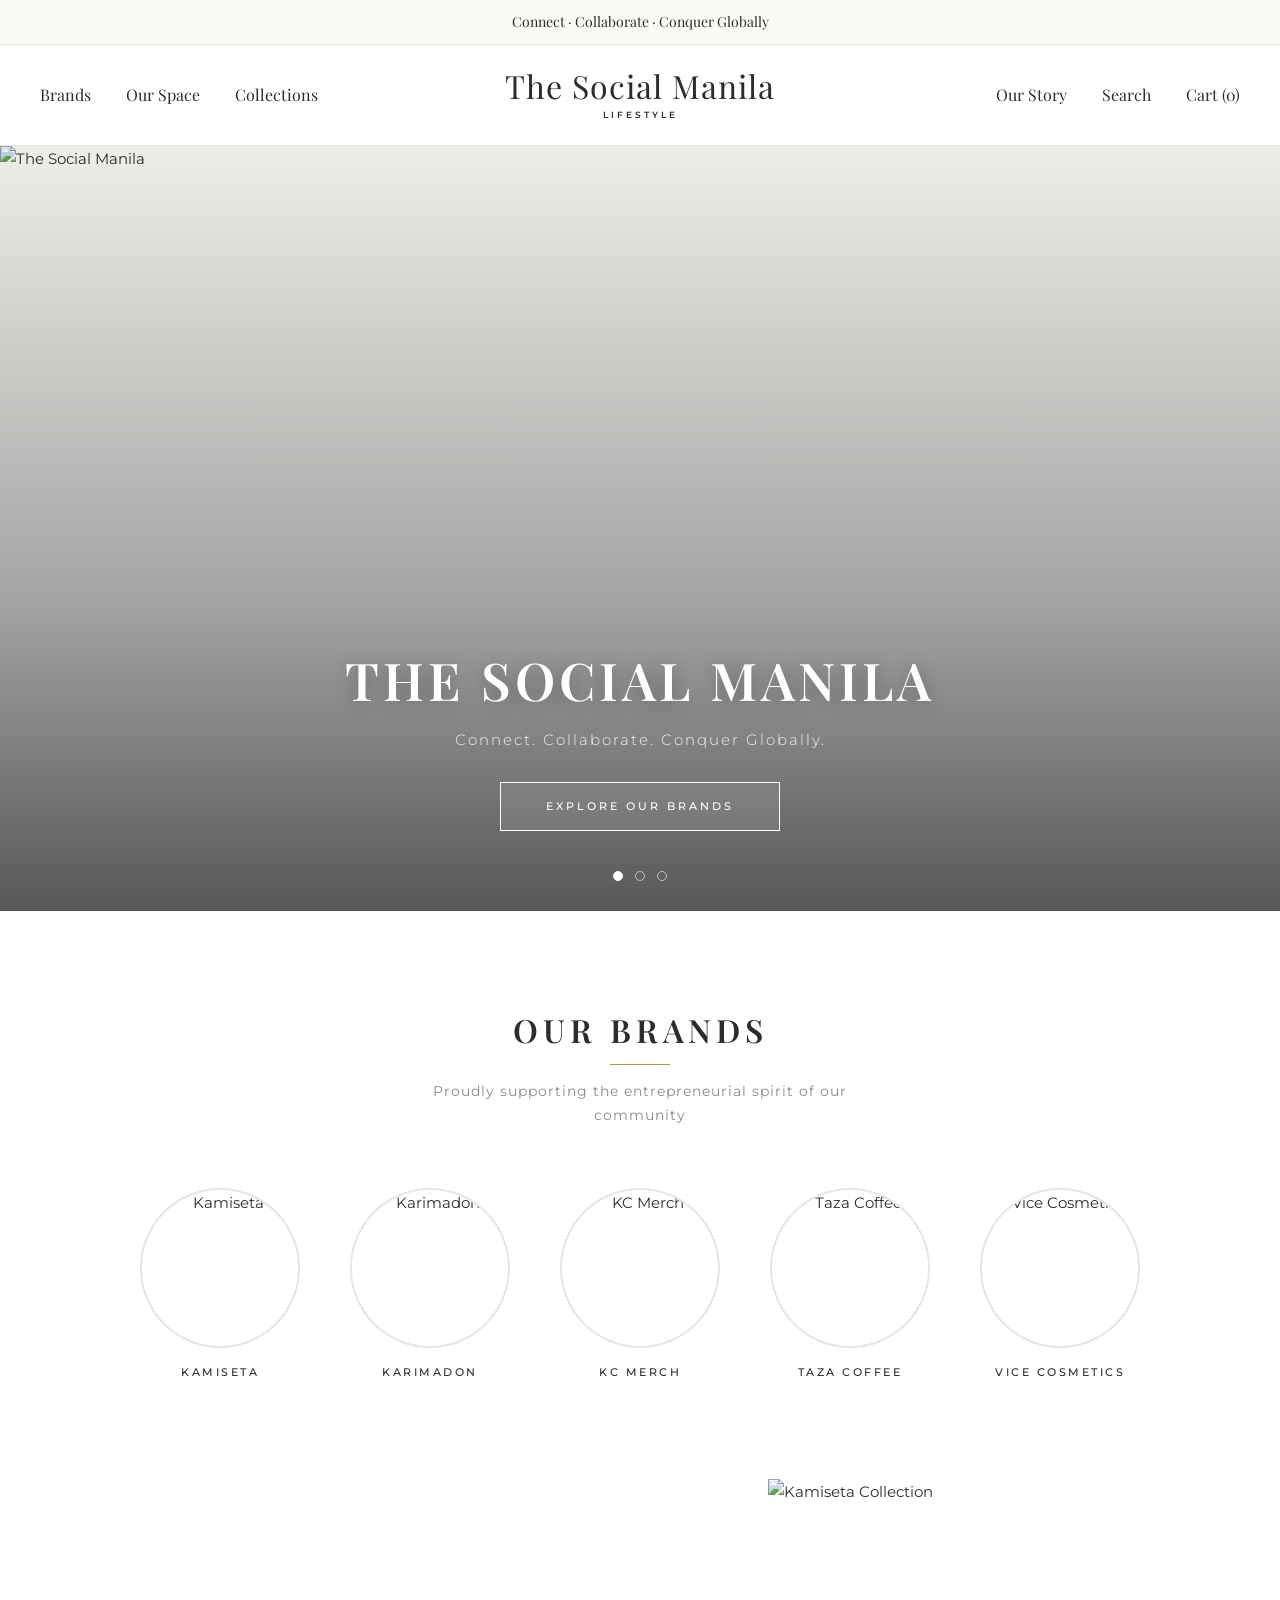
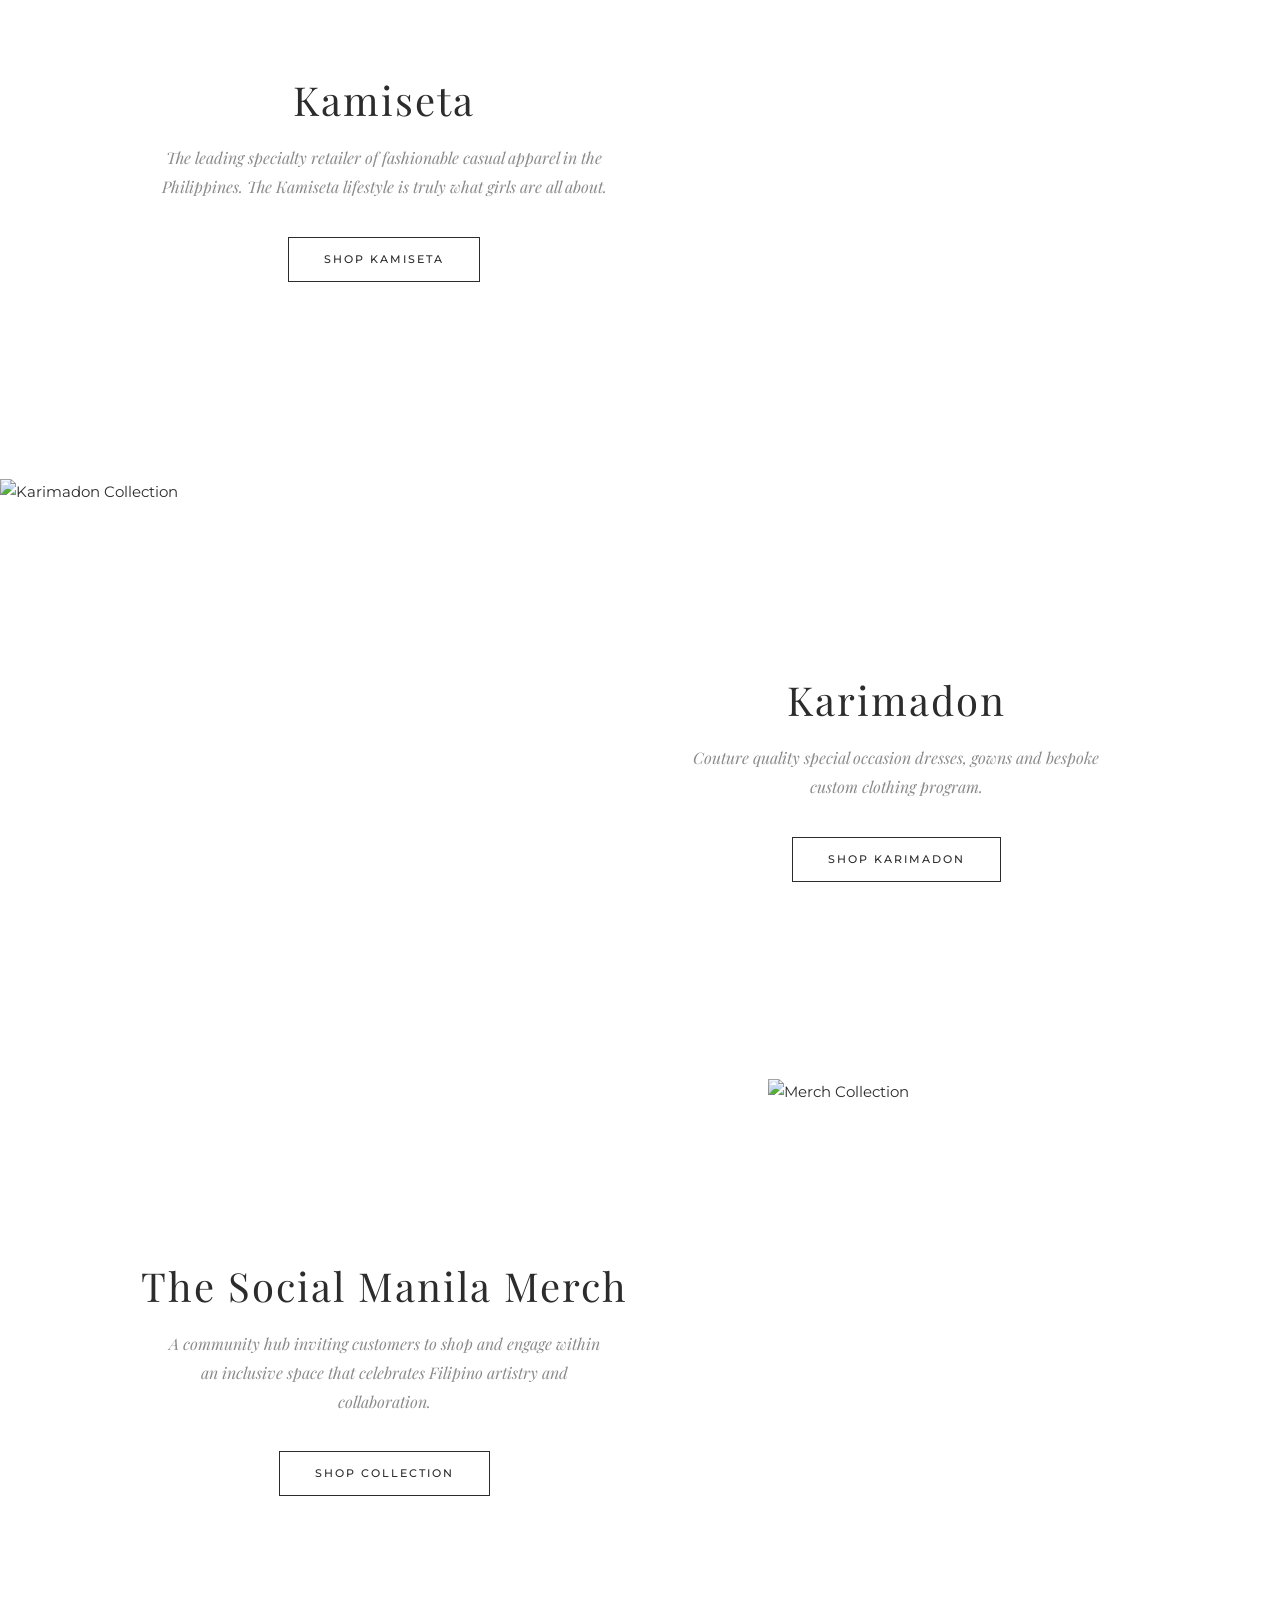
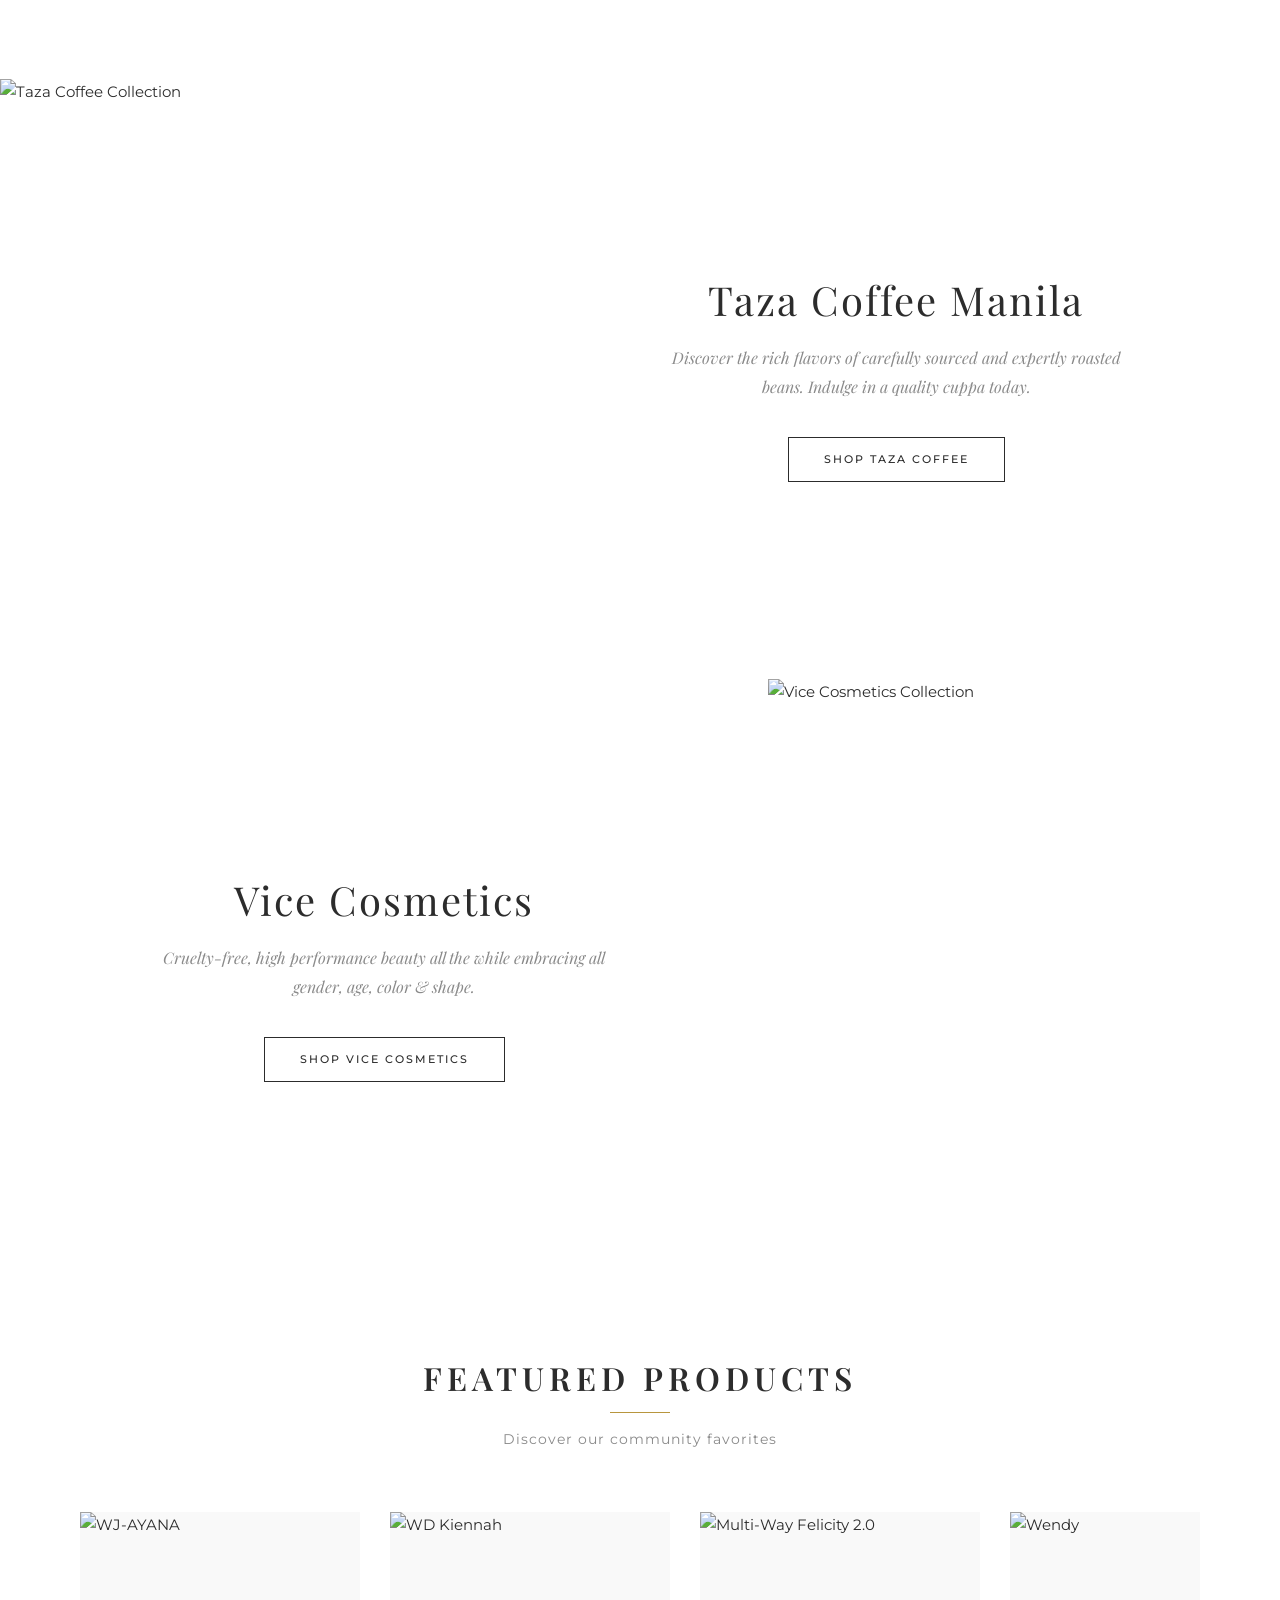
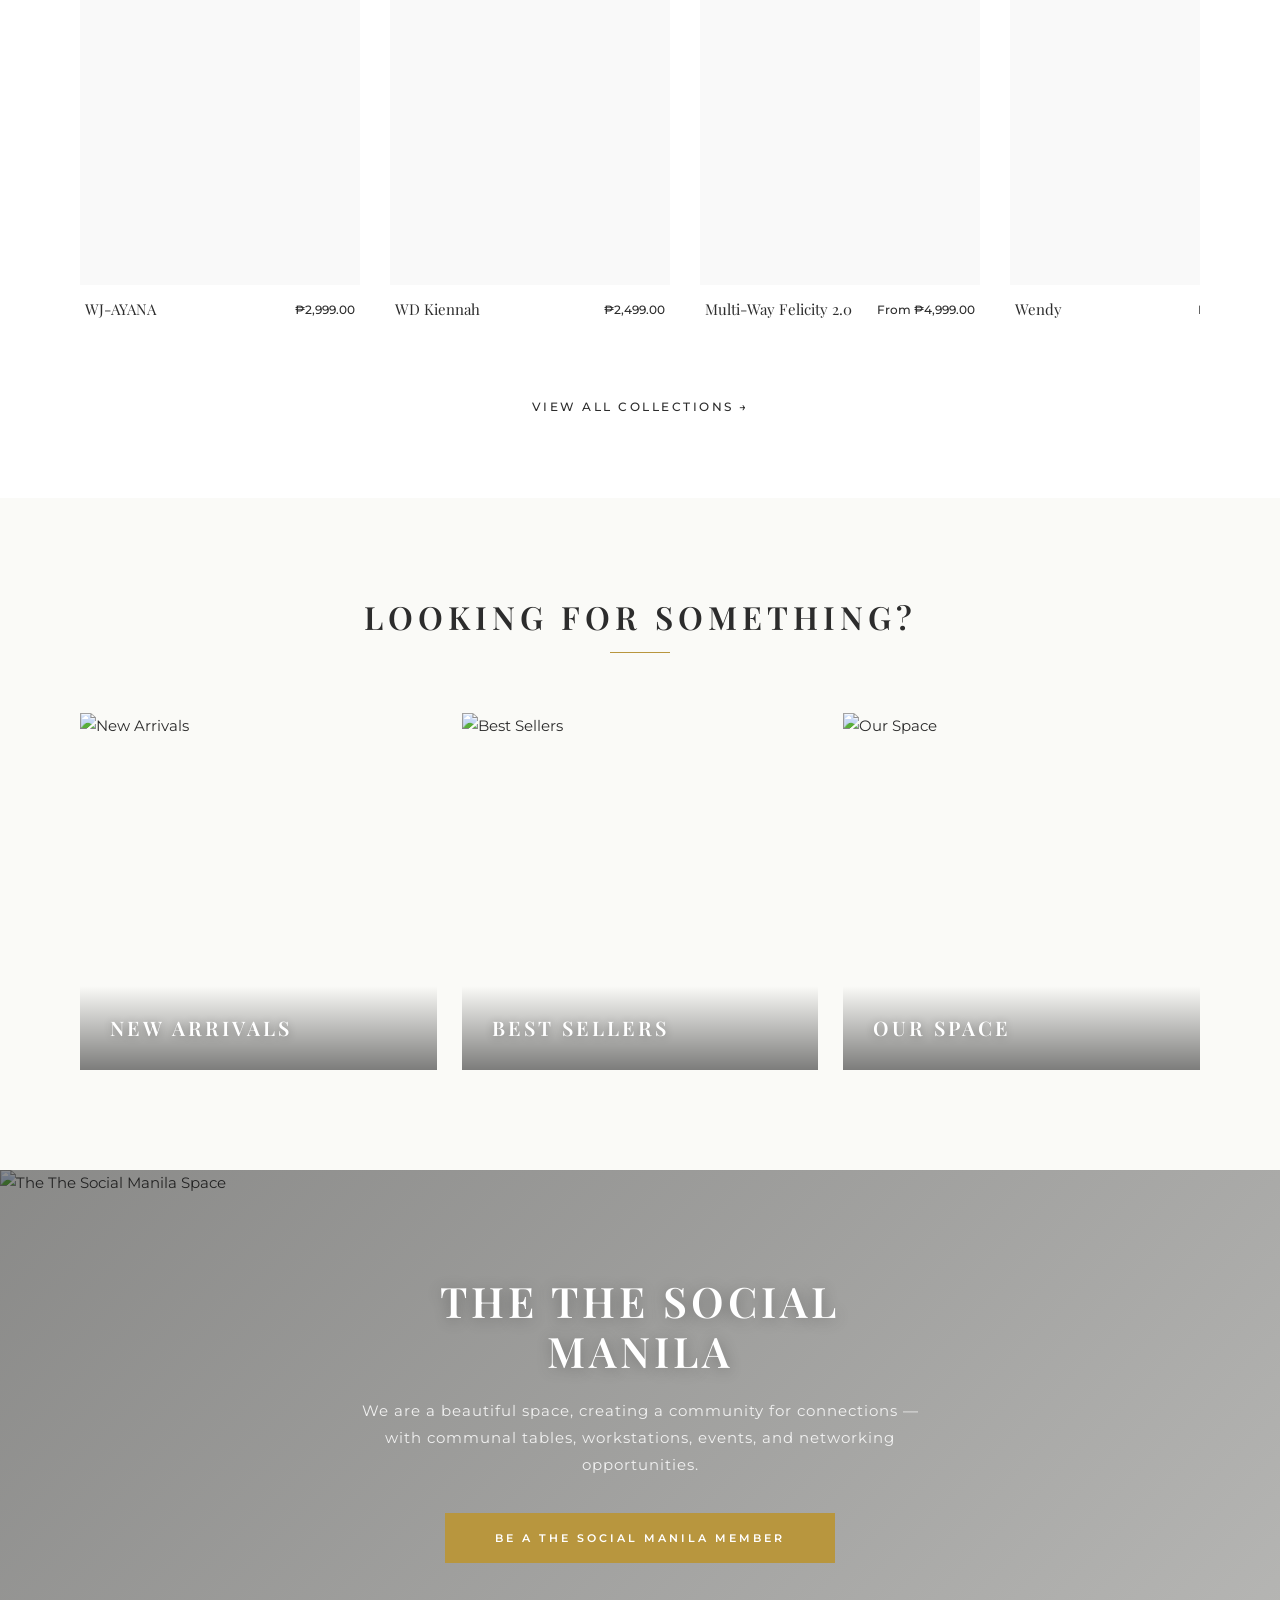
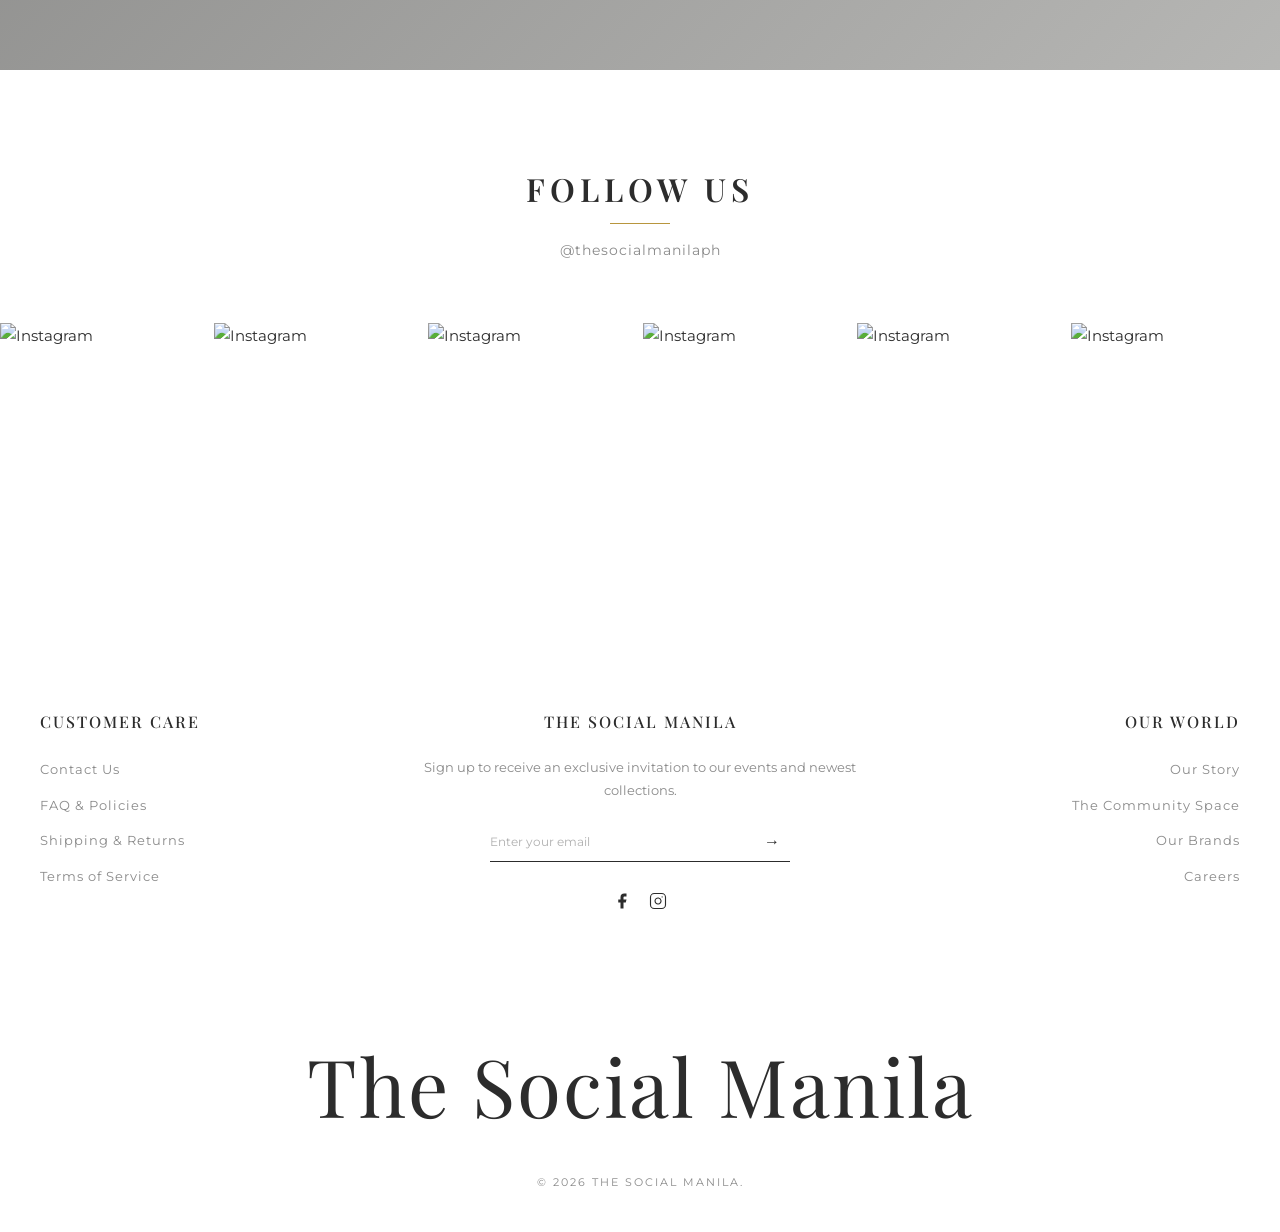
==== commit a6a4c4b2: "Updated The images the pictures and added a cart function" ====
--- a/index.html
+++ b/index.html
@@ -82,7 +82,8 @@
                 <ul class="nav-menu">
                     <li><a href="#">Our Story</a></li>
                     <li><a href="#" aria-label="Search">Search</a></li>
-                    <li><a href="#" aria-label="Cart">Cart (0)</a></li>
+                    <li><a href="#" aria-label="Cart" class="cart-toggle-btn">Cart (<span
+                                class="cart-count">0</span>)</a></li>
                 </ul>
             </nav>
             <button class="mobile-toggle" id="mobile-toggle" aria-label="Menu">
@@ -498,6 +499,41 @@
         </div>
     </footer>
 
+    <!-- CART DRAWER -->
+    <div class="cart-overlay" id="cart-overlay"></div>
+    <div class="cart-drawer" id="cart-drawer">
+        <div class="cart-header">
+            <h2>Your Cart</h2>
+            <button class="cart-close" id="cart-close">&times;</button>
+        </div>
+        <div class="cart-body" id="cart-body">
+            <!-- Cart items will be dynamically injected here -->
+            <p class="cart-empty-msg">Your cart is currently empty.</p>
+        </div>
+        <div class="cart-footer">
+            <div class="cart-total-row">
+                <span>Total</span>
+                <span id="cart-total-price">₱0.00</span>
+            </div>
+            <button class="checkout-btn">Checkout</button>
+        </div>
+    </div>
+
+    <!-- PRODUCT ACTION MODAL -->
+    <div class="product-modal-container" id="product-modal">
+        <div class="product-modal">
+            <button class="product-modal-close" id="product-modal-close">&times;</button>
+            <img src="" alt="Product Image" class="product-modal-img" id="modal-img">
+            <h3 id="modal-title">Product Name</h3>
+            <p id="modal-desc" style="font-family: var(--font-body); letter-spacing: 0;">Would you like to add this to
+                your cart or view our full menu?</p>
+            <div class="product-modal-actions">
+                <button class="modal-btn primary" id="modal-add-btn">Add to Cart</button>
+                <a href="bakehouse-menu.html" class="modal-btn secondary">View Full Menu</a>
+            </div>
+        </div>
+    </div>
+
     <script src="main.js"></script>
 </body>
 
--- a/style.css
+++ b/style.css
@@ -172,6 +172,18 @@
     text-transform: uppercase;
 }
 
+.header-logo-img {
+    height: 90px;
+    width: auto;
+    object-fit: contain;
+    margin: 5px 0;
+    transition: opacity var(--transition-base);
+}
+
+.header-logo-img:hover {
+    opacity: 0.8;
+}
+
 /* RIGHT NAVIGATION */
 .right-nav {
     flex: 1;
@@ -1278,4 +1290,484 @@
         grid-column: span 1;
         aspect-ratio: 1;
     }
+}
+
+/* ============================
+   CART DRAWER & MODAL
+   ============================ */
+.cart-overlay {
+    position: fixed;
+    top: 0;
+    left: 0;
+    width: 100vw;
+    height: 100vh;
+    background: rgba(0, 0, 0, 0.4);
+    z-index: 2000;
+    opacity: 0;
+    visibility: hidden;
+    transition: opacity 0.4s ease, visibility 0.4s ease;
+}
+
+.cart-overlay.active {
+    opacity: 1;
+    visibility: visible;
+}
+
+.cart-drawer {
+    position: fixed;
+    top: 0;
+    right: -450px;
+    width: 400px;
+    max-width: 90vw;
+    height: 100vh;
+    background: var(--color-bg);
+    z-index: 2001;
+    box-shadow: -5px 0 30px rgba(0, 0, 0, 0.1);
+    transition: right 0.4s cubic-bezier(0.25, 0.46, 0.45, 0.94);
+    display: flex;
+    flex-direction: column;
+}
+
+.cart-drawer.active {
+    right: 0;
+}
+
+.cart-header {
+    padding: 30px;
+    border-bottom: 1px solid var(--color-border);
+    display: flex;
+    justify-content: space-between;
+    align-items: center;
+}
+
+.cart-header h2 {
+    font-family: var(--font-heading);
+    font-size: 20px;
+    letter-spacing: 2px;
+    text-transform: uppercase;
+    color: var(--color-accent);
+    margin: 0;
+}
+
+.cart-close {
+    background: none;
+    border: none;
+    font-size: 28px;
+    cursor: pointer;
+    color: var(--color-text);
+    line-height: 1;
+}
+
+.cart-body {
+    flex: 1;
+    overflow-y: auto;
+    padding: 30px;
+}
+
+.cart-empty-msg {
+    text-align: center;
+    color: var(--color-text-muted);
+    font-style: italic;
+    margin-top: 40px;
+}
+
+.cart-items-container {
+    display: flex;
+    flex-direction: column;
+    gap: 25px;
+}
+
+.cart-item {
+    display: flex;
+    gap: 15px;
+    padding-bottom: 20px;
+    border-bottom: 1px solid var(--color-border);
+}
+
+.cart-item-img {
+    width: 80px;
+    height: 80px;
+    object-fit: cover;
+    border: 1px solid var(--color-border);
+}
+
+.cart-item-details {
+    flex: 1;
+    display: flex;
+    flex-direction: column;
+    gap: 5px;
+}
+
+.cart-item-title {
+    font-family: var(--font-heading);
+    font-size: 15px;
+    color: var(--color-text);
+    margin-bottom: 0;
+}
+
+.cart-item-price {
+    font-family: var(--font-body);
+    font-size: 13px;
+    font-weight: 600;
+    color: var(--color-text);
+}
+
+.cart-item-actions {
+    display: flex;
+    justify-content: space-between;
+    align-items: center;
+    margin-top: 5px;
+}
+
+.qty-controls {
+    display: flex;
+    align-items: center;
+    border: 1px solid var(--color-border);
+}
+
+.qty-btn {
+    background: none;
+    border: none;
+    padding: 5px 10px;
+    cursor: pointer;
+    font-size: 14px;
+    color: var(--color-text);
+}
+
+.qty-display {
+    font-size: 13px;
+    padding: 0 10px;
+}
+
+.remove-item {
+    background: none;
+    border: none;
+    font-size: 10px;
+    text-transform: uppercase;
+    letter-spacing: 1px;
+    color: var(--color-text-muted);
+    cursor: pointer;
+    text-decoration: underline;
+}
+
+.cart-customization {
+    margin-top: 10px;
+    width: 100%;
+    padding: 8px;
+    border: 1px solid var(--color-border);
+    background: var(--color-white);
+    font-family: var(--font-body);
+    font-size: 12px;
+    resize: vertical;
+    outline: none;
+    color: var(--color-text);
+}
+
+.cart-customization:focus {
+    border-color: var(--color-accent);
+}
+
+.cart-footer {
+    padding: 30px;
+    background: var(--color-white);
+    border-top: 1px solid var(--color-border);
+}
+
+.cart-total-row {
+    display: flex;
+    justify-content: space-between;
+    align-items: center;
+    margin-bottom: 25px;
+    font-size: 18px;
+    font-weight: 500;
+    color: var(--color-accent);
+    text-transform: uppercase;
+    letter-spacing: 1px;
+}
+
+.checkout-btn {
+    width: 100%;
+    padding: 18px;
+    background: var(--color-accent);
+    color: var(--color-white);
+    border: none;
+    text-transform: uppercase;
+    letter-spacing: 2px;
+    font-weight: 600;
+    cursor: pointer;
+    transition: background 0.3s ease;
+}
+
+.checkout-btn:hover {
+    background: var(--color-accent-hover);
+}
+
+/* Modal Styling */
+.product-modal-container {
+    position: fixed;
+    top: 0;
+    left: 0;
+    width: 100vw;
+    height: 100vh;
+    background: rgba(44, 44, 44, 0.6);
+    backdrop-filter: blur(5px);
+    z-index: 3000;
+    display: flex;
+    justify-content: center;
+    align-items: center;
+    opacity: 0;
+    visibility: hidden;
+    transition: opacity 0.3s ease, visibility 0.3s ease;
+}
+
+.product-modal-container.active {
+    opacity: 1;
+    visibility: visible;
+}
+
+.product-modal {
+    background: var(--color-bg);
+    width: 90%;
+    max-width: 550px;
+    padding: 40px;
+    border: 1px solid var(--color-border);
+    box-shadow: 0 10px 40px rgba(0, 0, 0, 0.15);
+    text-align: center;
+    position: relative;
+    transform: scale(0.95);
+    transition: transform 0.3s ease;
+}
+
+.product-modal-container.active .product-modal {
+    transform: scale(1);
+}
+
+.product-modal-close {
+    position: absolute;
+    top: 15px;
+    right: 20px;
+    background: none;
+    border: none;
+    font-size: 28px;
+    cursor: pointer;
+    color: var(--color-text-muted);
+}
+
+.product-modal h3 {
+    font-family: var(--font-heading);
+    font-size: 24px;
+    color: var(--color-accent);
+    margin-bottom: 15px;
+    text-transform: uppercase;
+    letter-spacing: 2px;
+}
+
+.product-modal-img {
+    width: 120px;
+    height: 120px;
+    object-fit: cover;
+    margin: 0 auto 20px auto;
+    border-radius: 50%;
+    border: 2px solid var(--color-border);
+}
+
+.product-modal p {
+    font-size: 15px;
+    color: var(--color-text);
+    margin-bottom: 30px;
+}
+
+.product-modal-actions {
+    display: flex;
+    justify-content: center;
+    gap: 15px;
+}
+
+.modal-btn {
+    flex: 1;
+    padding: 15px;
+    border: 1px solid var(--color-accent);
+    text-transform: uppercase;
+    letter-spacing: 1.5px;
+    font-size: 11px;
+    font-weight: 600;
+    cursor: pointer;
+    transition: all 0.3s ease;
+    text-decoration: none;
+    display: inline-block;
+}
+
+.modal-btn.primary {
+    background: var(--color-accent);
+    color: var(--color-white);
+}
+
+.modal-btn.primary:hover {
+    background: var(--color-white);
+    color: var(--color-accent);
+}
+
+.modal-btn.secondary {
+    background: transparent;
+    color: var(--color-accent);
+}
+
+.modal-btn.secondary:hover {
+    background: var(--color-accent);
+    color: var(--color-white);
+}
+
+.customize-toggle {
+    background: none;
+    border: none;
+    color: var(--color-accent);
+    font-size: 11px;
+    text-transform: uppercase;
+    letter-spacing: 1px;
+    cursor: pointer;
+    text-align: left;
+    padding: 0;
+    margin-top: 15px;
+    font-weight: 600;
+}
+
+.customize-toggle:hover {
+    color: var(--color-accent-hover);
+}
+
+.cart-customization-container {
+    display: none;
+    margin-top: 10px;
+}
+
+.cart-customization-container.active {
+    display: block;
+}
+
+/* ============================
+   TOAST NOTIFICATIONS
+   ============================ */
+#toast-container {
+    position: fixed;
+    bottom: 30px;
+    right: 30px;
+    z-index: 9999;
+    display: flex;
+    flex-direction: column;
+    gap: 12px;
+    pointer-events: none;
+}
+
+.toast-notification {
+    background: var(--color-accent);
+    color: var(--color-white);
+    padding: 16px 24px;
+    border-radius: 8px;
+    font-size: 13px;
+    font-weight: 500;
+    font-family: inherit;
+    letter-spacing: 0.5px;
+    box-shadow: 0 4px 15px rgba(169, 36, 28, 0.2);
+    opacity: 0;
+    transform: translateY(20px);
+    transition: opacity 0.4s ease, transform 0.4s ease;
+    pointer-events: auto;
+}
+
+.toast-notification.visible {
+    opacity: 1;
+    transform: translateY(0);
+}
+
+/* ============================
+   ABOUT US SECTION
+   ============================ */
+.about-us-section {
+    padding: 80px 0;
+    background-color: var(--color-bg);
+}
+
+.about-us-grid {
+    display: grid;
+    grid-template-columns: 1fr;
+    gap: 50px;
+    align-items: center;
+    max-width: 1100px;
+    margin: 0 auto;
+}
+
+@media(min-width: 800px) {
+    .about-us-grid {
+        grid-template-columns: 1fr 1fr;
+    }
+}
+
+.about-us-image img {
+    width: 100%;
+    height: auto;
+    border-radius: 12px;
+    box-shadow: 0 15px 40px rgba(169, 36, 28, 0.1);
+    filter: contrast(1.05);
+}
+
+.about-us-content {
+    display: flex;
+    flex-direction: column;
+    justify-content: center;
+    text-align: left;
+}
+
+.about-us-text {
+    font-size: 15px;
+    line-height: 1.8;
+    color: var(--color-text);
+    margin-bottom: 20px;
+}
+
+.our-network-block {
+    margin-top: 20px;
+    padding-top: 30px;
+    border-top: 1px solid rgba(169, 36, 28, 0.2);
+}
+
+.network-title {
+    font-family: var(--font-heading);
+    font-size: 20px;
+    color: var(--color-accent);
+    margin-bottom: 8px;
+    letter-spacing: 1.5px;
+    text-transform: uppercase;
+}
+
+.network-subtitle {
+    font-style: italic;
+    color: var(--color-text-muted);
+    font-size: 13px;
+    margin-bottom: 25px;
+}
+
+.network-links {
+    display: flex;
+    gap: 15px;
+    flex-wrap: wrap;
+}
+
+.network-btn {
+    padding: 12px 24px;
+    border: 1px solid var(--color-accent);
+    color: var(--color-accent);
+    text-transform: uppercase;
+    letter-spacing: 1px;
+    font-size: 11px;
+    font-weight: 600;
+    text-decoration: none;
+    transition: all var(--transition-base);
+    text-align: center;
+    flex: 1;
+    min-width: 140px;
+}
+
+.network-btn:hover {
+    background-color: var(--color-accent);
+    color: var(--color-white);
 }
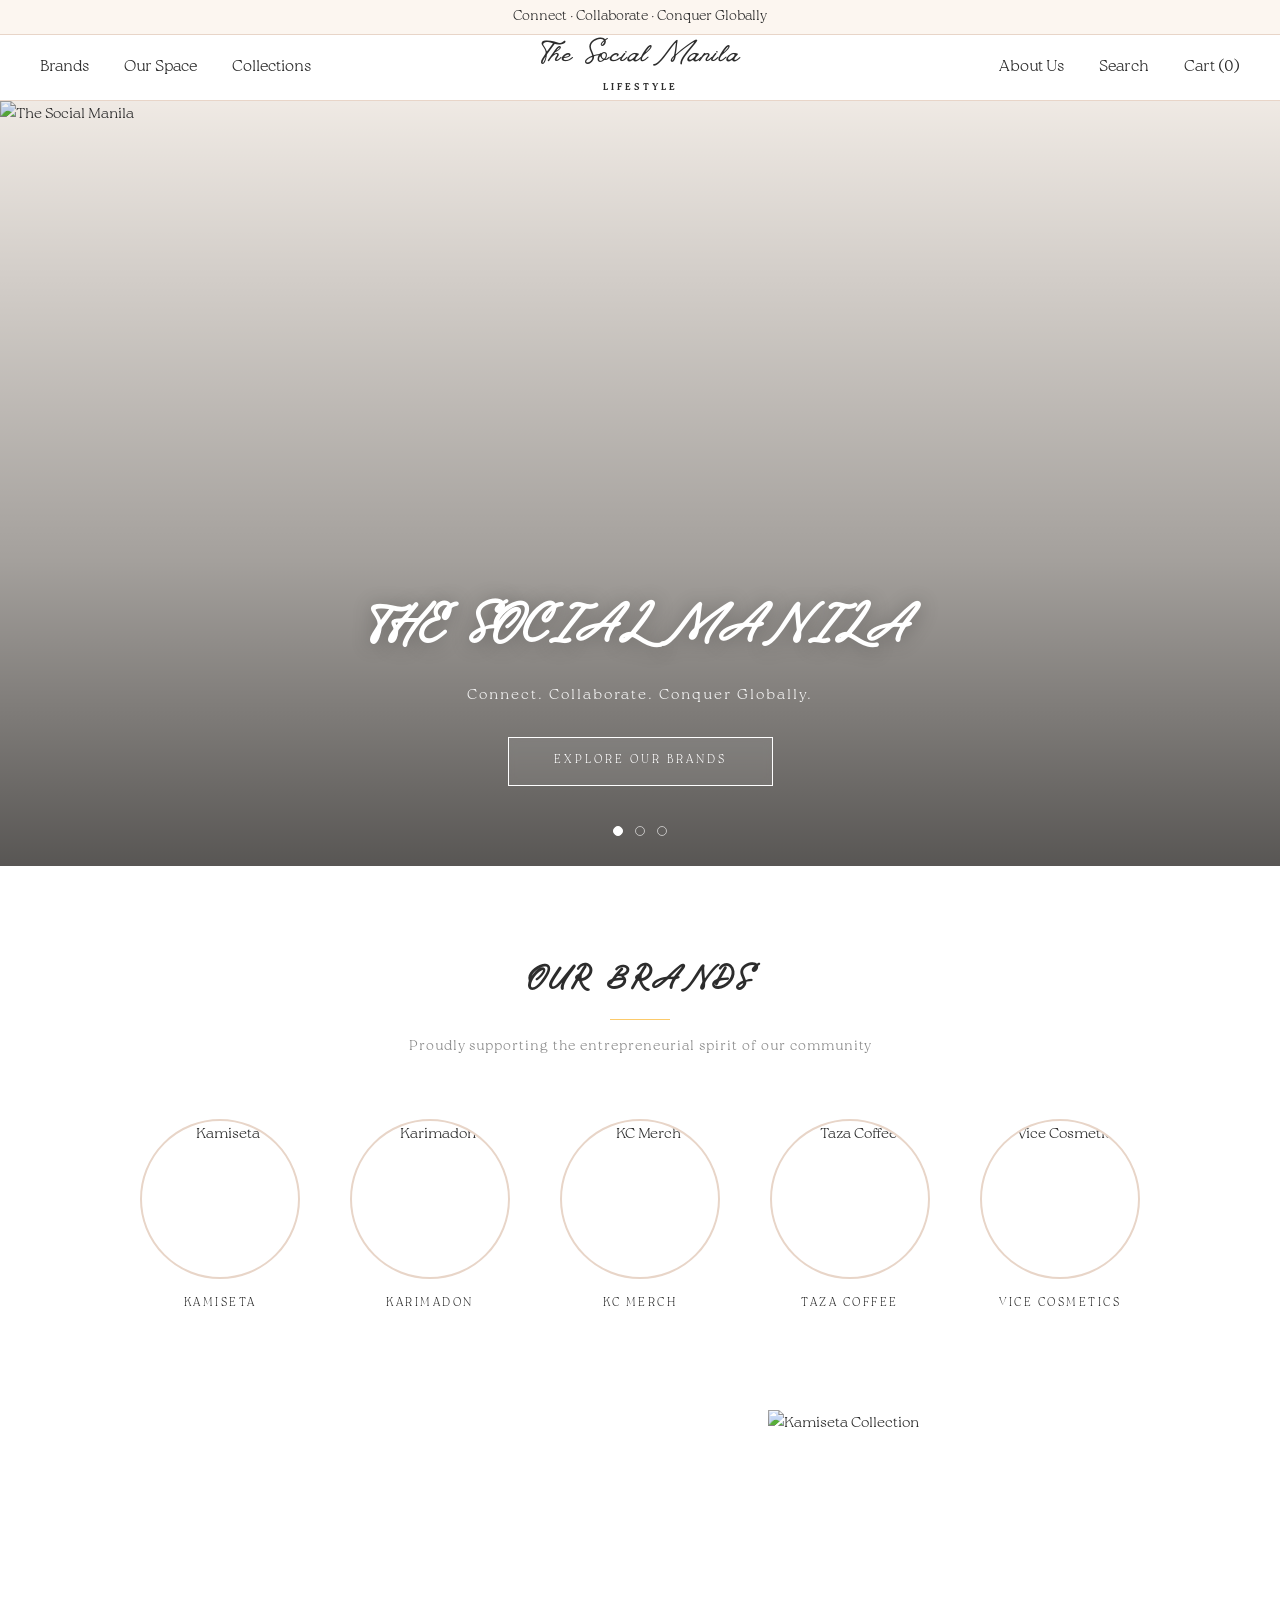
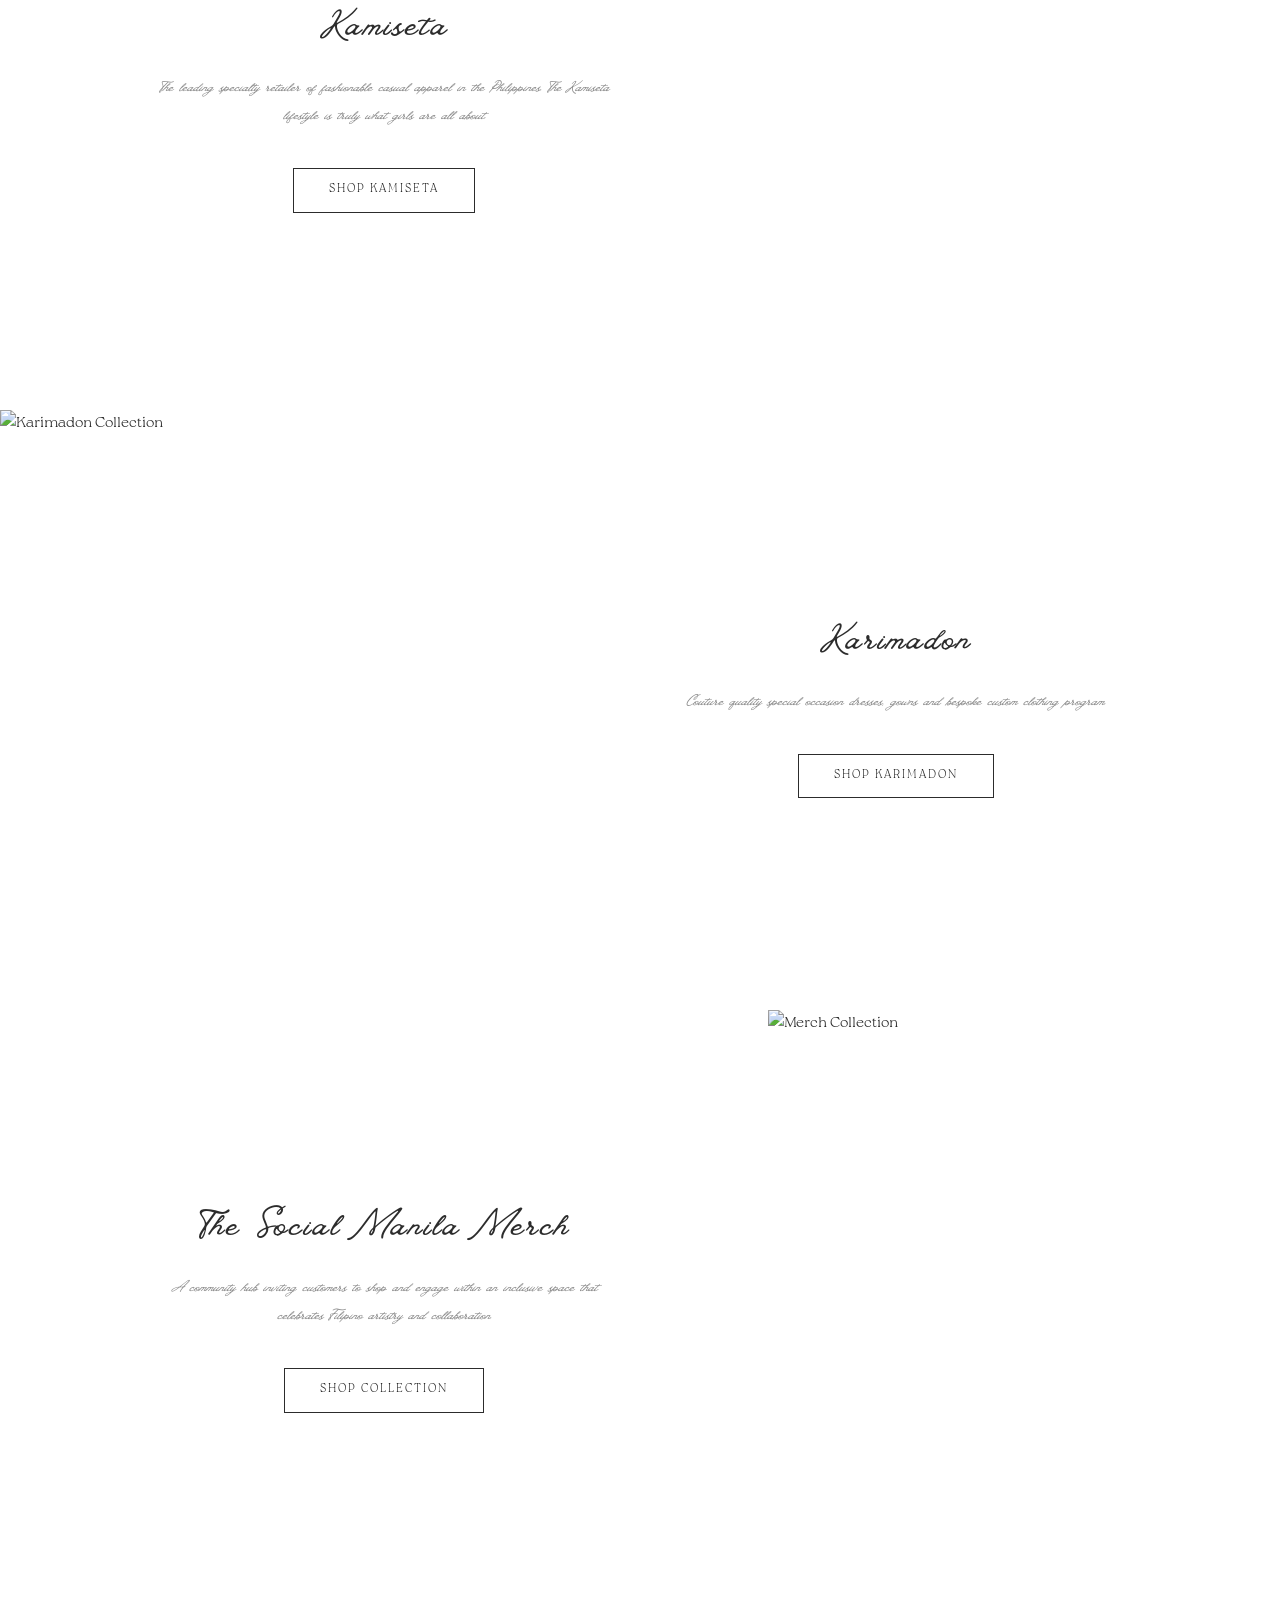
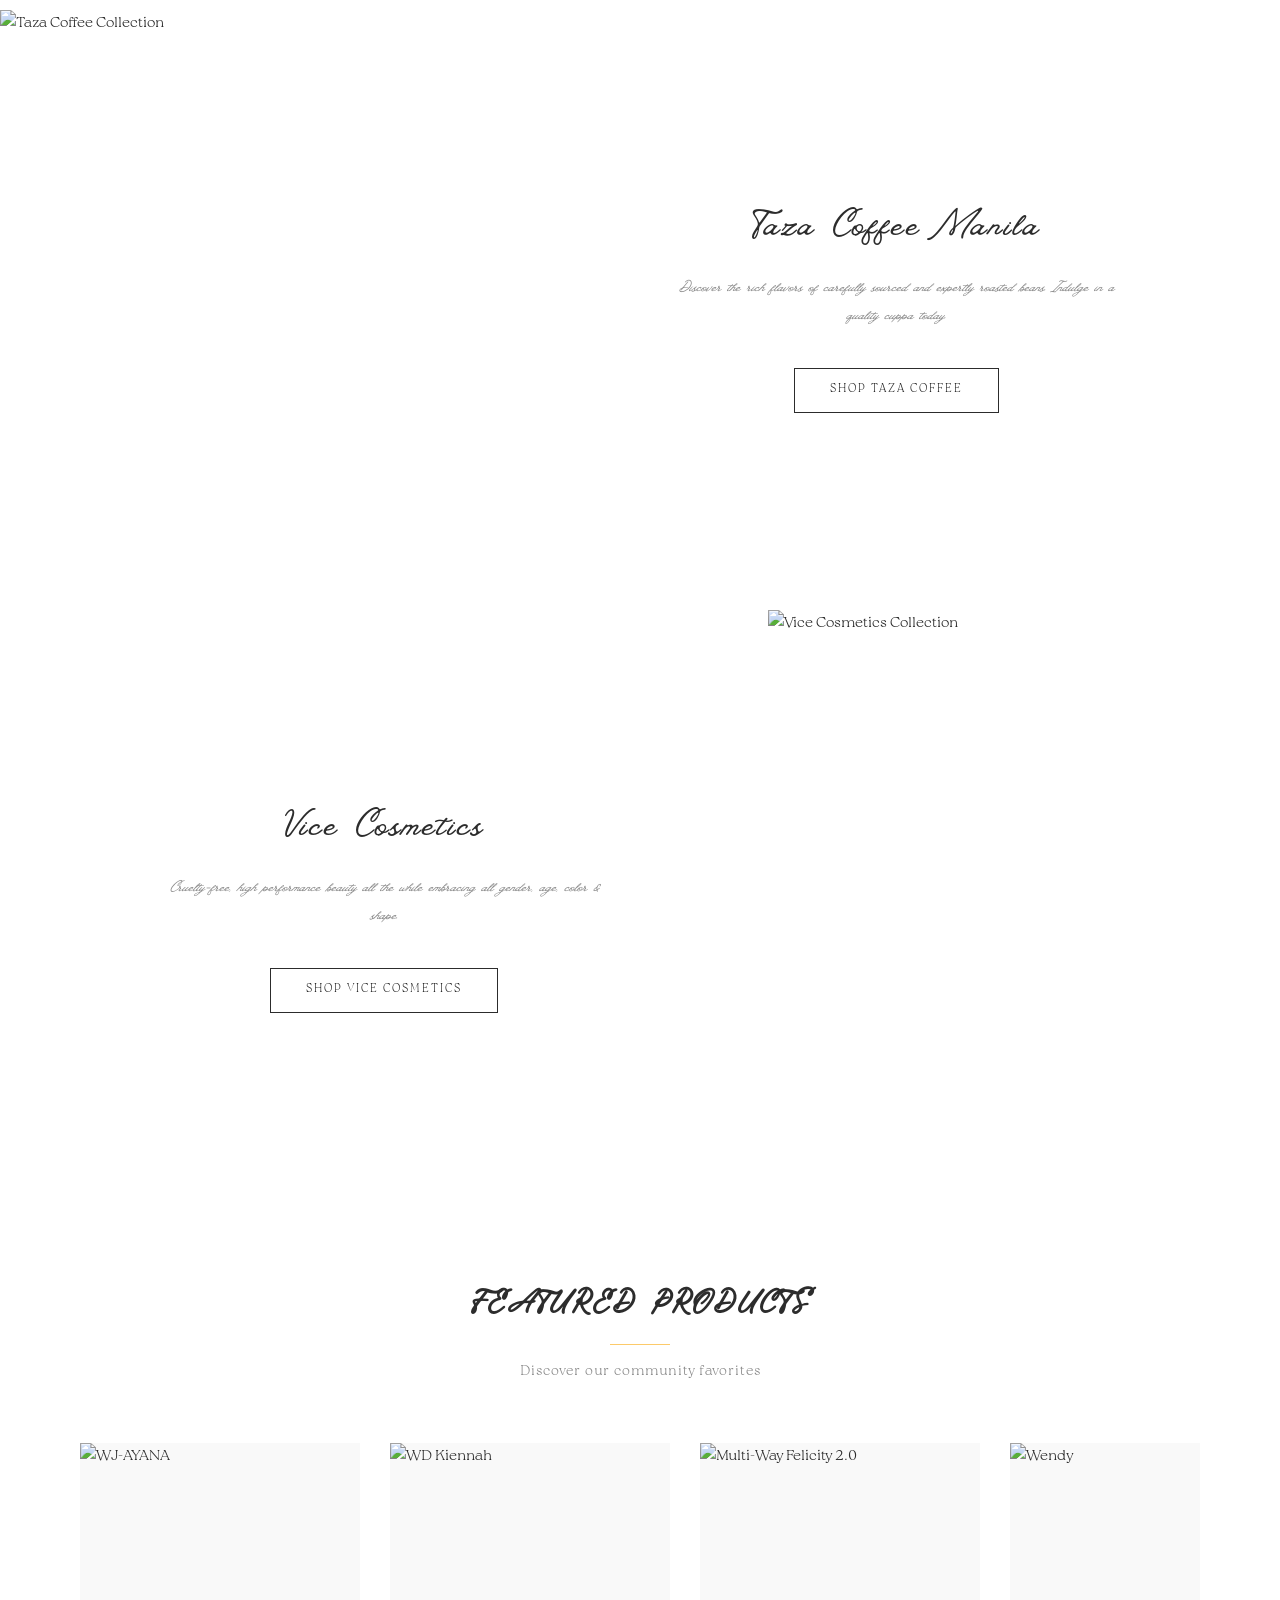
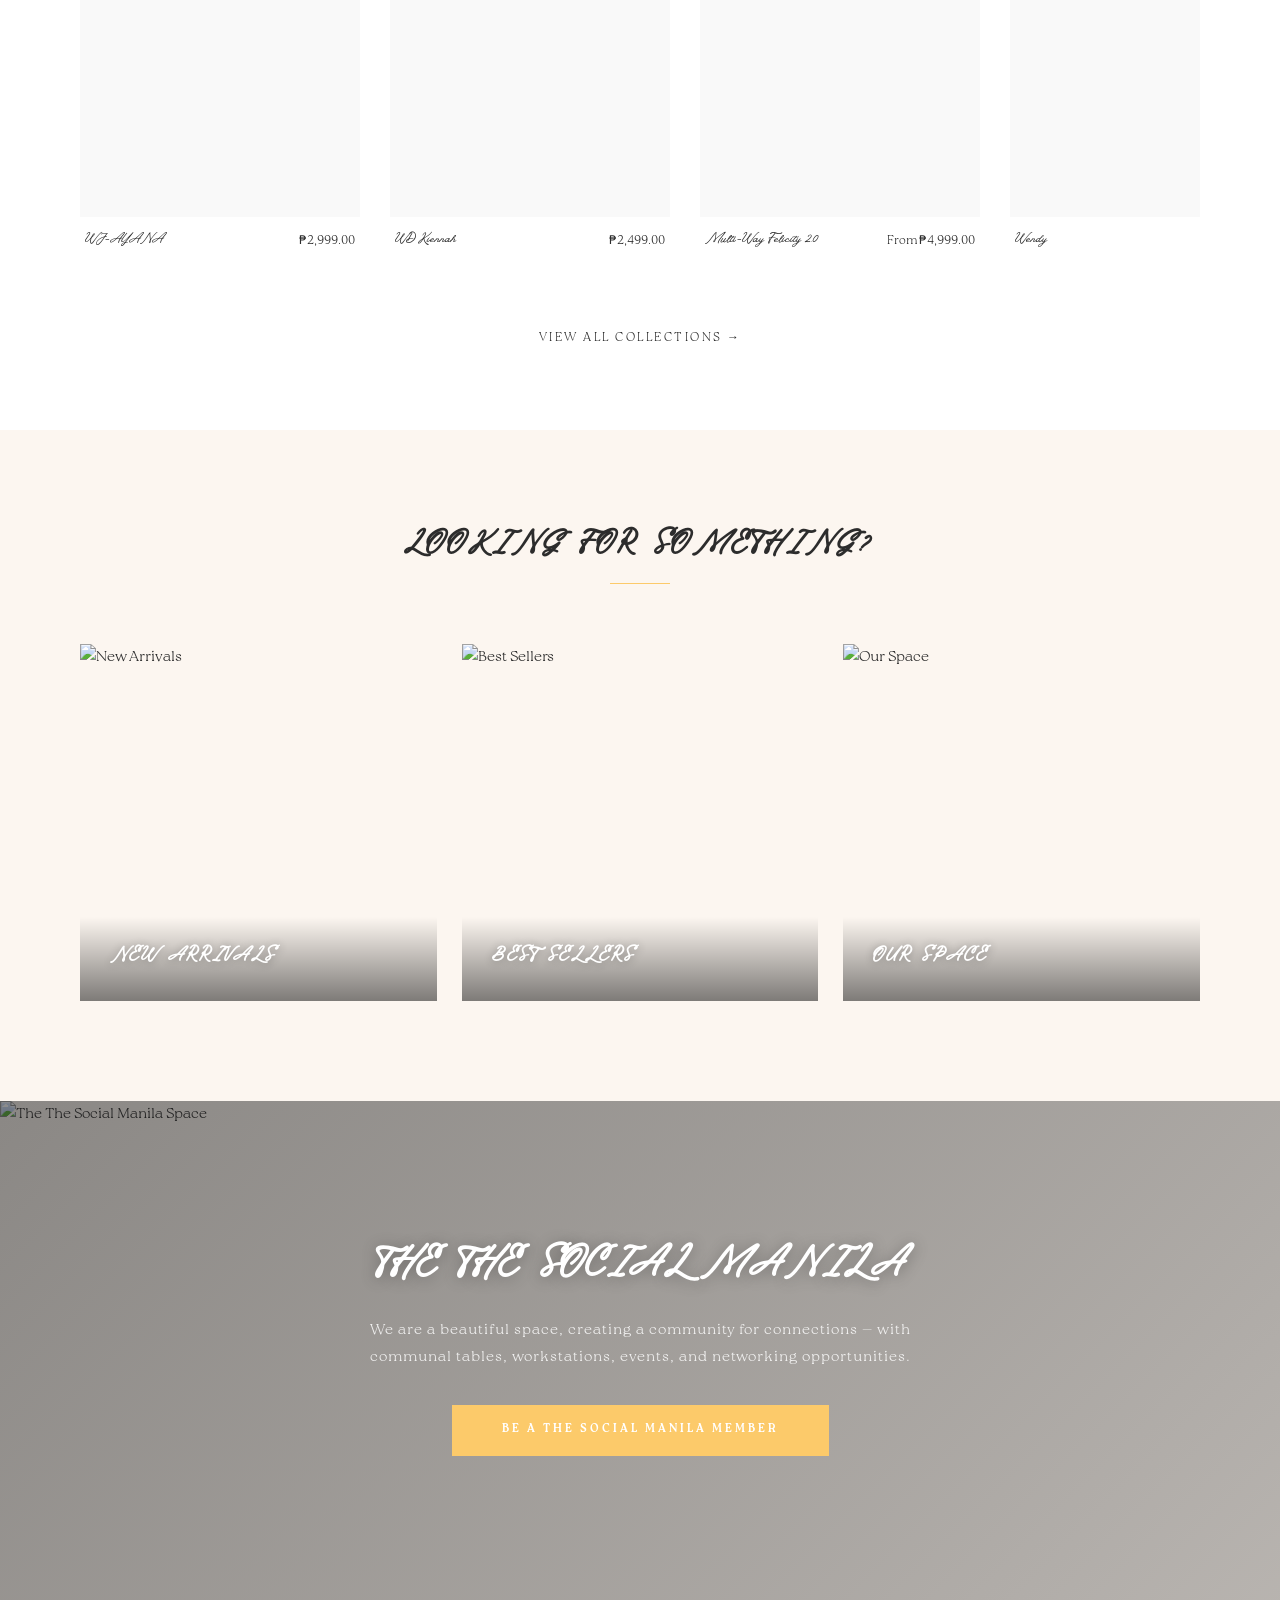
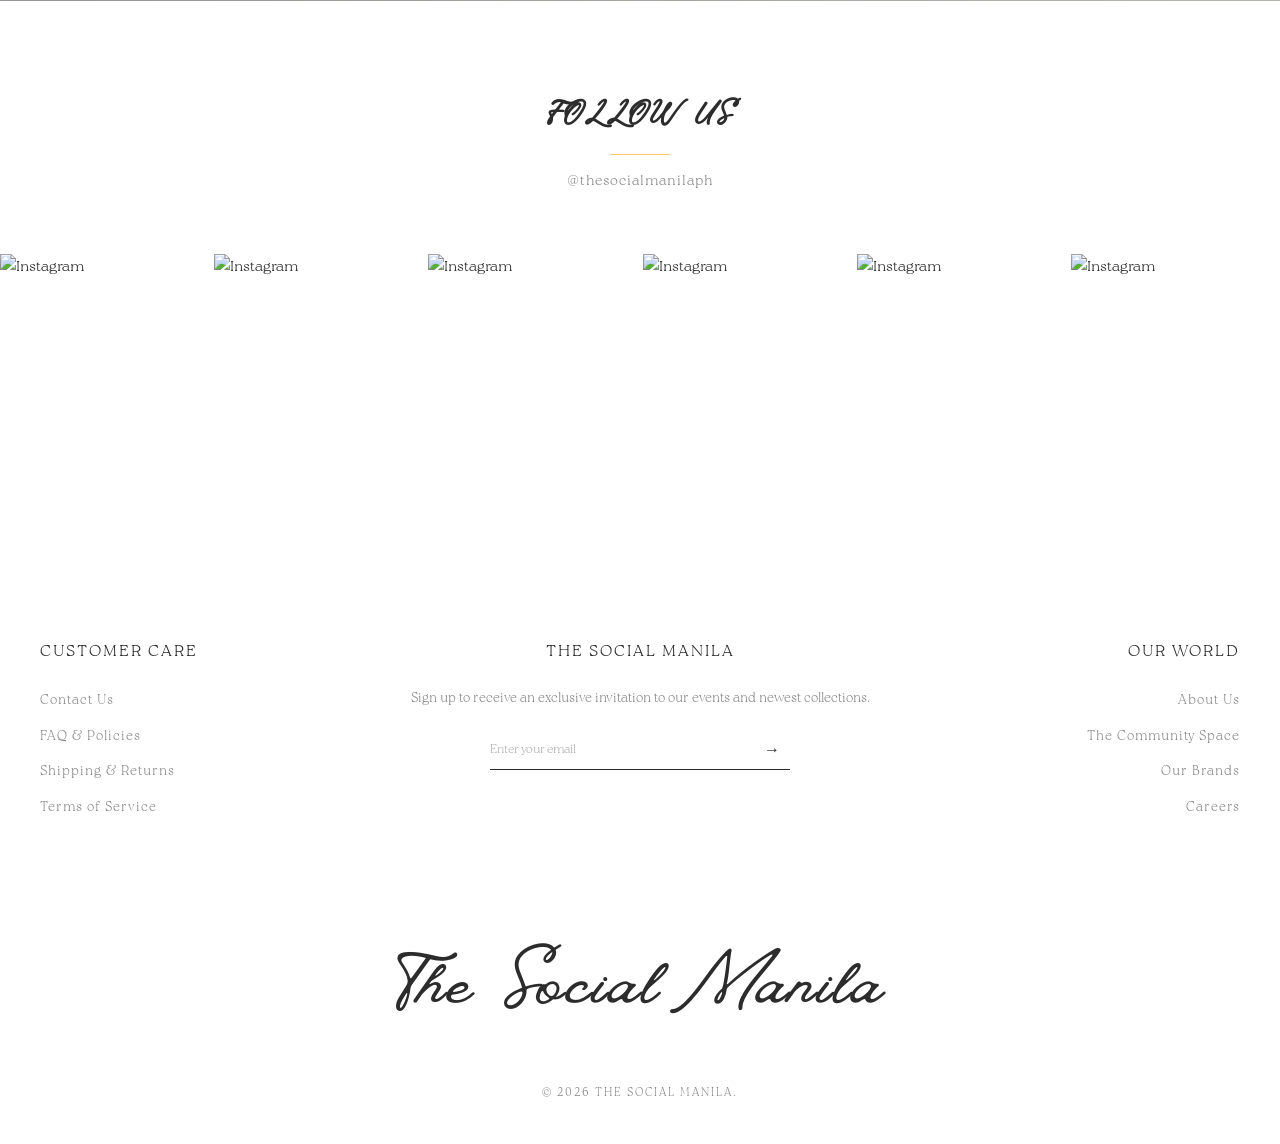
==== commit 5e0c521a: "Added an About Us page and its contents" ====
--- a/index.html
+++ b/index.html
@@ -80,7 +80,7 @@
             </div>
             <nav class="main-nav right-nav" id="right-nav">
                 <ul class="nav-menu">
-                    <li><a href="#">Our Story</a></li>
+                    <li><a href="bakehouse-about.html">About Us</a></li>
                     <li><a href="#" aria-label="Search">Search</a></li>
                     <li><a href="#" aria-label="Cart" class="cart-toggle-btn">Cart (<span
                                 class="cart-count">0</span>)</a></li>
@@ -465,26 +465,12 @@
                     <input type="email" placeholder="Enter your email" required aria-label="Email">
                     <button type="submit">→</button>
                 </form>
-                <div class="social-links">
-                    <a href="https://www.facebook.com/thesocialmanilaPH/" target="_blank" aria-label="Facebook">
-                        <svg width="18" height="18" viewBox="0 0 24 24" fill="currentColor">
-                            <path d="M18 2h-3a5 5 0 00-5 5v3H7v4h3v8h4v-8h3l1-4h-4V7a1 1 0 011-1h3z" />
-                        </svg>
-                    </a>
-                    <a href="https://www.instagram.com/thesocialmanilaph" target="_blank" aria-label="Instagram">
-                        <svg width="18" height="18" viewBox="0 0 24 24" fill="none" stroke="currentColor"
-                            stroke-width="1.5" stroke-linecap="round" stroke-linejoin="round">
-                            <rect x="2" y="2" width="20" height="20" rx="5" ry="5" />
-                            <path d="M16 11.37A4 4 0 1112.63 8 4 4 0 0116 11.37z" />
-                            <line x1="17.5" y1="6.5" x2="17.51" y2="6.5" />
-                        </svg>
-                    </a>
-                </div>
+
             </div>
             <div class="footer-col right">
                 <h3>Our World</h3>
                 <ul>
-                    <li><a href="#">Our Story</a></li>
+                    <li><a href="bakehouse-about.html">About Us</a></li>
                     <li><a href="#">The Community Space</a></li>
                     <li><a href="#">Our Brands</a></li>
                     <li><a href="#">Careers</a></li>
--- a/style.css
+++ b/style.css
@@ -1,23 +1,49 @@
 /* ============================
    The Social Manila — Design System
    ============================ */
-@import url('https://fonts.googleapis.com/css2?family=Playfair+Display:wght@400;600;700&family=Montserrat:wght@300;400;500;600&family=Cormorant+Garamond:wght@400;500;600&display=swap');
+@font-face {
+    font-family: 'Vintage Goods';
+    src: url('Fonts/Vintage-Goods-Script/Vintage-Goods-Script/Vintage Goods.otf') format('opentype'),
+        url('Fonts/Vintage-Goods-Script/Vintage-Goods-Script/Vintage Goods.ttf') format('truetype');
+    font-weight: normal;
+    font-style: normal;
+}
+
+@font-face {
+    font-family: 'Roca Two';
+    src: url('Fonts/fonnts.com-83594/fonts/fonnts.com-Roca_Two_Thin.ttf') format('truetype');
+    font-weight: 300;
+    font-style: normal;
+}
+
+@font-face {
+    font-family: 'Roca Two';
+    src: url('Fonts/fonnts.com-83594/fonts/fonnts.com-Roca_Two_Bold.ttf') format('truetype');
+    font-weight: 700;
+    font-style: normal;
+}
 
 :root {
-    --color-bg: #FAFAF7;
-    --color-bg-alt: #F3F1EC;
+    --color-bg: #FCF6F0;
+    /* Cream */
+    --color-bg-alt: #F8A3A0;
+    /* Pink */
     --color-white: #FFFFFF;
     --color-text: #2C2C2C;
     --color-text-muted: #8A8A8A;
     --color-text-light: #B0B0B0;
-    --color-accent: #B8963E;
-    --color-accent-hover: #D4AF37;
-    --color-dark: #1A1A1A;
-    --color-border: #E8E5DF;
-
-    --font-heading: 'Playfair Display', 'Georgia', serif;
-    --font-body: 'Montserrat', 'Helvetica Neue', sans-serif;
-    --font-accent: 'Cormorant Garamond', 'Georgia', serif;
+    --color-accent: #FCCA6A;
+    /* Gold primary */
+    --color-accent-hover: #F8B440;
+    --color-dark: #A62319;
+    /* Deep Red */
+    --color-orange: #FA6E4F;
+    /* Coral/Orange Accent */
+    --color-border: #E8D5C8;
+
+    --font-heading: 'Vintage Goods', 'Playfair Display', serif;
+    --font-body: 'Roca Two', 'Montserrat', sans-serif;
+    --font-accent: 'Roca Two', 'Cormorant Garamond', serif;
 
     --section-padding: 100px 0;
     --container-width: 1200px;
@@ -92,8 +118,8 @@
     background-color: var(--color-bg);
     color: var(--color-text);
     text-align: center;
-    padding: 10px 20px;
-    font-family: var(--font-heading);
+    padding: 5px 20px;
+    font-family: var(--font-body);
     font-size: 14px;
     font-weight: 400;
     letter-spacing: 0;
@@ -130,7 +156,7 @@
     max-width: 1400px;
     margin: 0 auto;
     padding: 0 40px;
-    height: 100px;
+    height: 65px;
 }
 
 /* LEFT NAVIGATION */
@@ -173,7 +199,7 @@
 }
 
 .header-logo-img {
-    height: 90px;
+    height: 60px;
     width: auto;
     object-fit: contain;
     margin: 5px 0;
@@ -200,7 +226,7 @@
 }
 
 .nav-menu li a {
-    font-family: var(--font-heading);
+    font-family: var(--font-body);
     font-size: 16px;
     font-weight: 400;
     letter-spacing: 0;
@@ -228,7 +254,7 @@
 
 /* MEGA MENU */
 .mega-menu-trigger summary {
-    font-family: var(--font-heading);
+    font-family: var(--font-body);
     font-size: 16px;
     font-weight: 400;
     text-transform: capitalize;
@@ -266,7 +292,7 @@
 
 .mega-menu-dropdown {
     position: absolute;
-    top: 100px;
+    top: 65px;
     /* Exact height of header */
     left: 0;
     width: 100vw;
@@ -1009,7 +1035,7 @@
 }
 
 .footer-col h3 {
-    font-family: var(--font-heading);
+    font-family: var(--font-body);
     font-size: 16px;
     font-weight: 500;
     color: var(--color-text);
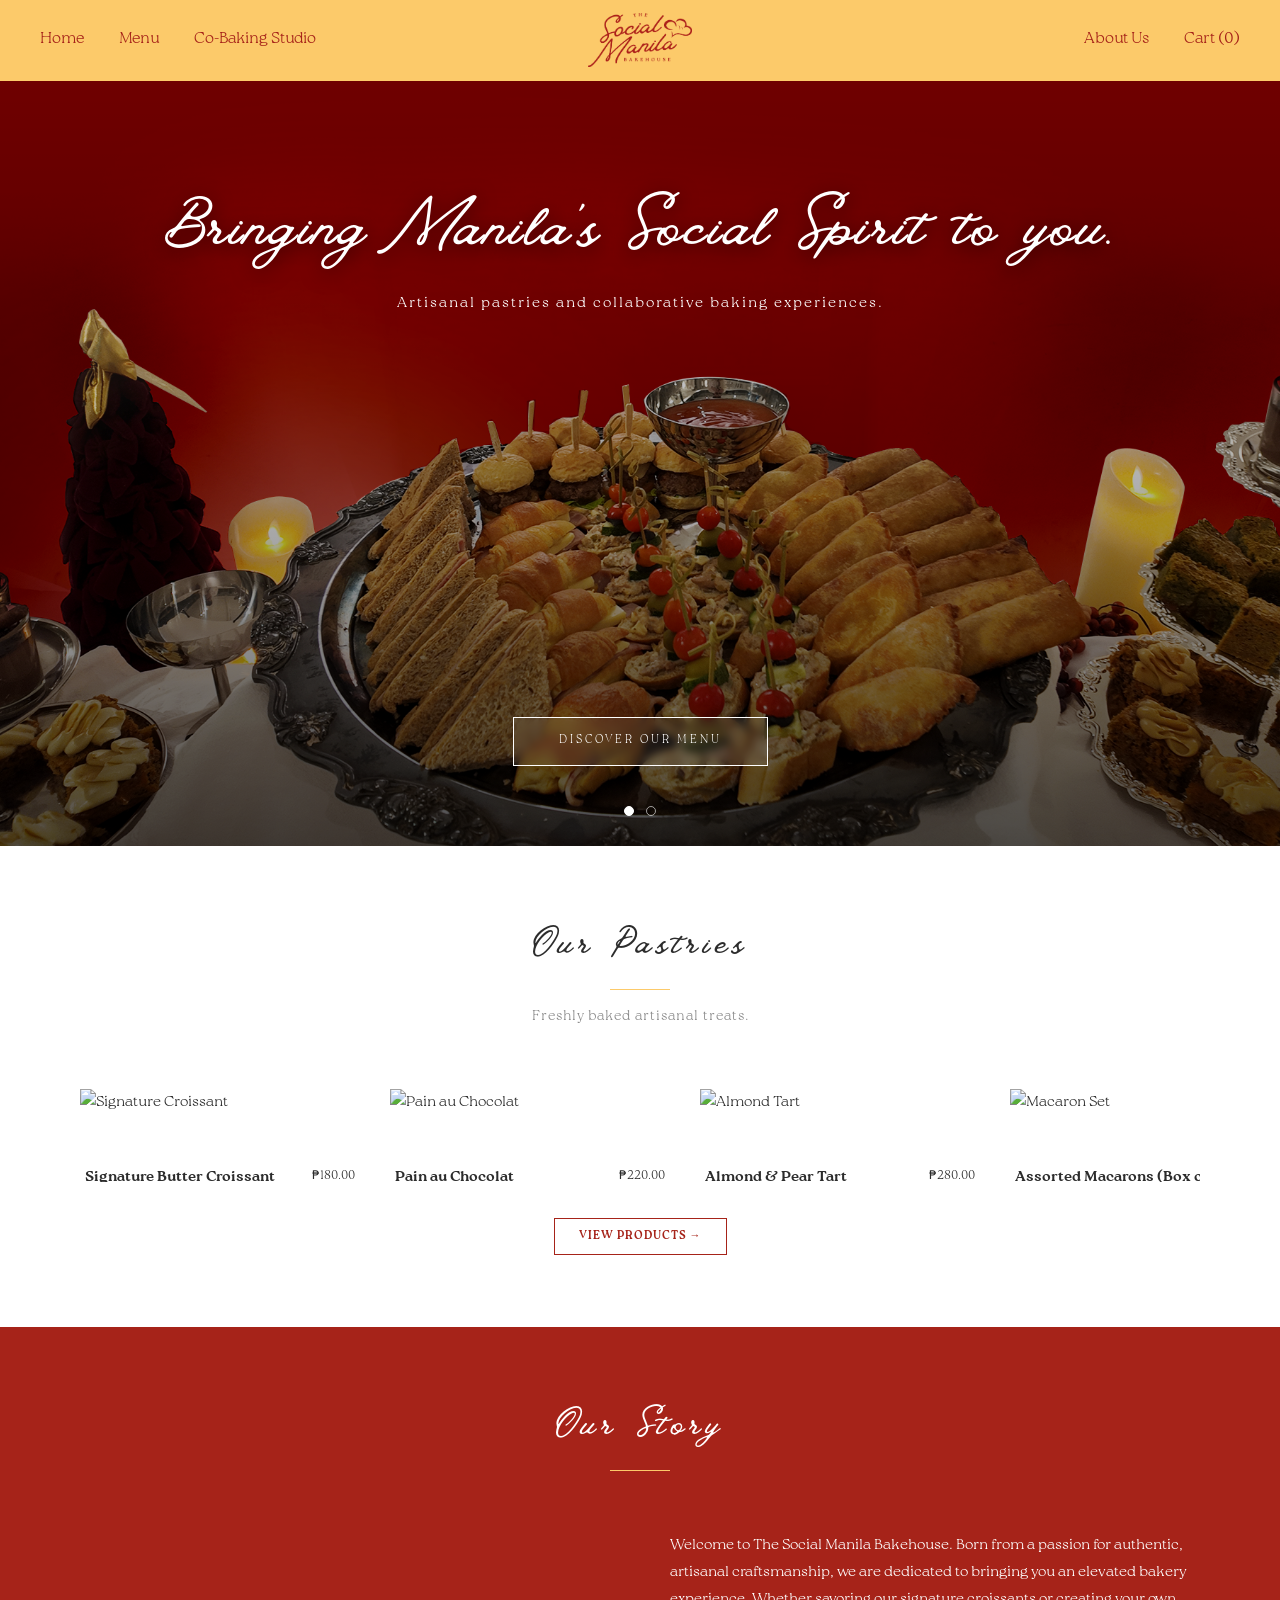
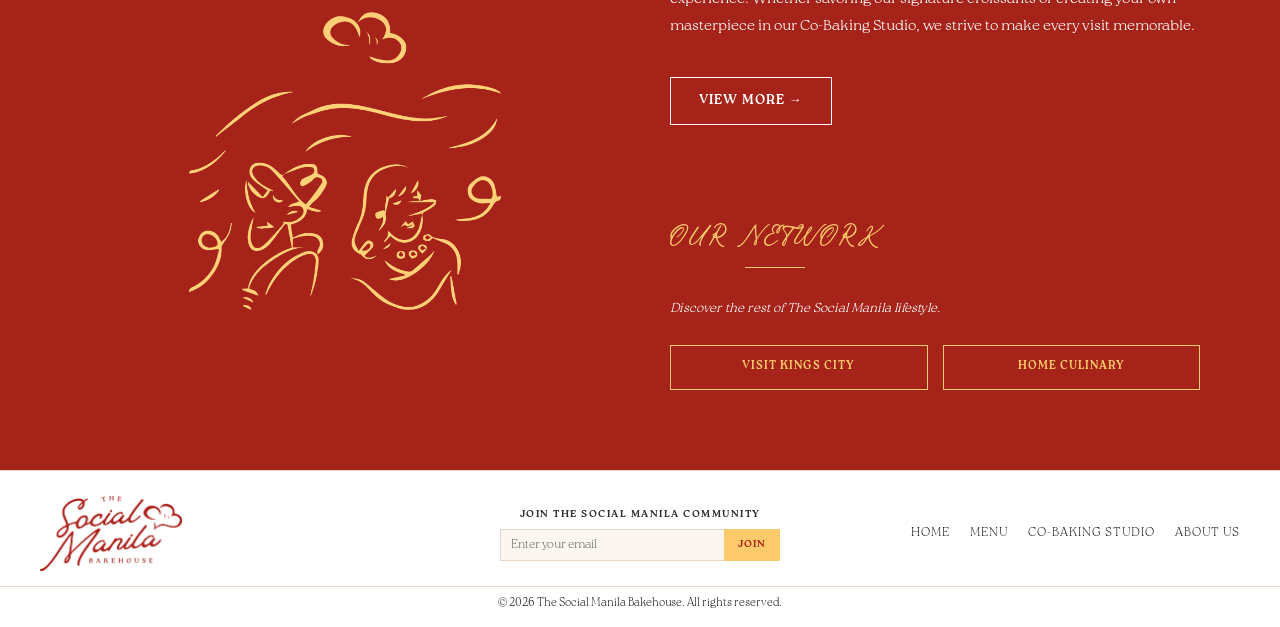
==== commit a8c9f00b: "removed and replaced the index file" ====
--- a/index.html
+++ b/index.html
@@ -4,84 +4,337 @@
 <head>
     <meta charset="UTF-8">
     <meta name="viewport" content="width=device-width, initial-scale=1.0">
-    <title>The Social Manila — Connect. Collaborate. Conquer Globally.</title>
-    <meta name="description"
-        content="The Social Manila is a Filipino brand collective featuring Kamiseta, Karimadon, The Social Manila Merch, Taza Coffee Manila, and Vice Cosmetics.">
+    <title>The Social Manila Bakehouse</title>
+    <meta name="description" content="The Social Manila Bakehouse - Artisanal Pastries and Co-Baking Studio.">
     <link rel="stylesheet" href="style.css">
+    <style>
+        /* Vintage Goods for all headers on this page */
+        h1,
+        h2,
+        h3,
+        h4,
+        h5,
+        h6,
+        .section-heading h2,
+        .hero-slide-content h1,
+        .network-title,
+        .about-us-section h2 {
+            font-family: var(--font-heading) !important;
+            font-weight: normal !important;
+            text-transform: capitalize !important;
+        }
+
+        /* Roca Two for product names and cart titles */
+        .product-card-name,
+        .cart-item-title {
+            font-family: var(--font-body) !important;
+            font-weight: 600 !important;
+            text-transform: none !important;
+        }
+
+        /* Gold Theme Overrides */
+        .announcement-bar {
+            background-color: var(--color-dark);
+            color: var(--color-white);
+            border-bottom-color: var(--color-dark);
+        }
+
+        .site-header {
+            background-color: var(--color-accent);
+            border-bottom-color: var(--color-accent);
+        }
+
+        .site-header a,
+        .site-header .mega-menu-trigger summary,
+        .site-logo a,
+        .site-header .nav-menu li a {
+            color: var(--color-dark) !important;
+            /* contrast on gold */
+        }
+
+        .site-header .mega-menu-trigger:after,
+        .site-header a:after {
+            background-color: var(--color-dark);
+        }
+
+        .site-header.scrolled {
+            background-color: rgba(252, 202, 106, 0.98);
+            /* Gold */
+        }
+
+        .mobile-toggle span {
+            background-color: var(--color-dark);
+        }
+
+        .site-footer {
+            background-color: var(--color-white);
+            /* White footer */
+            color: var(--color-text);
+            /* Black text */
+            border-top: 1px solid var(--color-border);
+        }
+
+        .site-footer h3,
+        .site-footer p,
+        .site-footer a,
+        .site-footer .footer-massive-logo h2 {
+            color: var(--color-text) !important;
+            /* Black text */
+        }
+
+        .site-footer .newsletter-form {
+            border-bottom-color: var(--color-text);
+            /* Black border */
+        }
+
+        .site-footer .newsletter-form input {
+            color: var(--color-text);
+            /* Black text */
+        }
+
+        .site-footer .newsletter-form input::placeholder {
+            color: rgba(44, 44, 44, 0.7);
+            /* Muted black text */
+        }
+
+        .site-footer .newsletter-form button {
+            color: var(--color-text);
+            /* Black text */
+        }
+
+        /* Our Network Section Contrast Override */
+        .network-title,
+        .network-subtitle {
+            color: var(--color-dark) !important;
+        }
+
+        .network-btn {
+            color: var(--color-dark) !important;
+            border-color: var(--color-dark) !important;
+        }
+
+        .network-btn:hover {
+            background-color: var(--color-dark) !important;
+            color: var(--color-white) !important;
+        }
+
+        .bg-studio {
+            background-color: var(--color-bg-alt);
+        }
+
+        .order-form {
+            margin-top: 20px;
+            display: flex;
+            flex-direction: column;
+            gap: 15px;
+            max-width: 100%;
+        }
+
+        .order-form input,
+        .order-form select,
+        .order-form textarea {
+            padding: 12px;
+            border: 1px solid var(--color-border);
+            font-family: inherit;
+            font-size: 0.9em;
+            width: 100%;
+            box-sizing: border-box;
+            background-color: var(--color-white);
+            color: var(--color-text);
+        }
+
+        .order-form input:focus,
+        .order-form select:focus,
+        .order-form textarea:focus {
+            outline: none;
+            border-color: var(--color-dark);
+        }
+
+        .order-form button {
+            padding: 14px 24px;
+            background-color: var(--color-dark);
+            color: var(--color-white);
+            border: none;
+            cursor: pointer;
+            transition: background-color 0.3s ease;
+            font-family: inherit;
+            text-transform: uppercase;
+            letter-spacing: 1px;
+            font-size: 0.85em;
+        }
+
+        .order-form button:hover {
+            background-color: var(--color-orange);
+        }
+
+        .customization-text {
+            font-size: 0.9em;
+            color: var(--color-text-muted);
+            margin-top: 25px;
+            line-height: 1.6;
+        }
+
+        .studio-links {
+            margin-top: 20px;
+            display: flex;
+            gap: 15px;
+            flex-wrap: wrap;
+        }
+
+        .custom-hero-text-container {
+            position: absolute;
+            top: 15%;
+            left: 0;
+            width: 100%;
+            text-align: center;
+            z-index: 3;
+            padding: 0 20px;
+            box-sizing: border-box;
+            display: flex;
+            flex-direction: column;
+            align-items: center;
+            gap: 8px;
+        }
+
+        .custom-hero-title {
+            font-size: 72px !important;
+            margin: 0;
+            color: var(--color-white);
+            letter-spacing: 2px;
+            font-family: 'Vintage Goods', cursive !important;
+            font-weight: normal !important;
+            text-transform: none !important;
+            text-shadow: 0 4px 20px rgba(0, 0, 0, 0.6);
+        }
+
+        .custom-hero-subtitle {
+            font-size: 15px;
+            font-family: inherit;
+            font-weight: 300;
+            color: var(--color-white);
+            letter-spacing: 2px;
+            margin: 0;
+            opacity: 0.9;
+            text-shadow: 0 2px 20px rgba(0, 0, 0, 0.3);
+        }
+
+        .hero-slide.active .custom-hero-title {
+            animation: heroEntrance 0.8s cubic-bezier(0.25, 0.46, 0.45, 0.94) 0.3s forwards;
+            opacity: 0;
+        }
+
+        .hero-slide.active .custom-hero-subtitle {
+            animation: heroEntrance 0.8s cubic-bezier(0.25, 0.46, 0.45, 0.94) 0.5s forwards;
+            opacity: 0;
+        }
+        .site-header {
+            padding: 5px 0;
+        }
+        .header-inner {
+            height: auto !important;
+            min-height: 70px;
+        }
+        .about-us-section {
+            background-color: var(--color-dark) !important;
+            color: var(--color-white) !important;
+        }
+        .about-us-section h2, 
+        .about-us-section p, 
+        .about-us-section .network-title, 
+        .about-us-section .network-subtitle,
+        .about-us-section .about-us-text {
+            color: var(--color-white) !important;
+        }
+        .about-us-image img {
+            box-shadow: none !important;
+            border: none !important;
+        }
+        .about-us-section .network-btn {
+            color: var(--color-white) !important;
+            border-color: var(--color-white) !important;
+        }
+        .about-us-section .network-btn:hover {
+            background-color: var(--color-white) !important;
+            color: var(--color-dark) !important;
+        }
+        .about-us-grid {
+            max-width: 1400px !important;
+            gap: 60px !important;
+        }
+        .about-us-image img {
+            width: 100% !important;
+            max-width: 650px !important;
+            margin: 0 auto;
+            display: block;
+        }
+        .about-us-section .network-title {
+            color: #FCCA6A !important; /* Gold primary */
+            margin-bottom: 8px !important;
+            text-align: center !important;
+            text-transform: uppercase !important;
+            letter-spacing: 5px !important;
+            font-size: 28px !important;
+        }
+
+        .network-divider {
+            width: 60px;
+            height: 1.5px;
+            background-color: #FCCA6A;
+            margin: 0 auto 15px;
+        }
+        
+        .network-subtitle {
+            text-align: left !important;
+            font-style: italic;
+            margin-bottom: 25px !important;
+        }
+        .our-network-block {
+            text-align: left !important;
+            margin-top: 45px !important;
+        }
+        .network-title-wrapper {
+            display: inline-block;
+            text-align: center;
+            margin-bottom: 15px;
+        }
+        .network-links {
+            justify-content: flex-start !important;
+        }
+        .about-us-section .network-btn {
+            color: #FCCA6A !important;
+            border-color: #FCCA6A !important;
+        }
+        .about-us-section .network-btn:hover {
+            background-color: #FCCA6A !important;
+            color: var(--color-dark) !important;
+        }
+
+    </style>
 </head>
 
 <body>
 
-    <!-- ANNOUNCEMENT BAR -->
-    <div class="announcement-bar">
-        <span>Connect &middot; Collaborate &middot; Conquer Globally</span>
-    </div>
+
 
     <!-- HEADER -->
     <header class="site-header" id="site-header">
         <div class="header-inner">
             <nav class="main-nav left-nav" id="left-nav">
                 <ul class="nav-menu">
-                    <li class="mega-menu-container">
-                        <details class="mega-menu-trigger">
-                            <summary>Brands</summary>
-                            <div class="mega-menu-dropdown">
-                                <div class="mega-menu-col">
-                                    <h4>Apparel</h4>
-                                    <ul>
-                                        <li><a href="#kamiseta">Kamiseta</a></li>
-                                        <li><a href="#karimadon">Karimadon</a></li>
-                                        <li><a href="#merch">The Social Manila Merch</a></li>
-                                    </ul>
-                                </div>
-                                <div class="mega-menu-col">
-                                    <h4>Beauty &amp; Lifestyle</h4>
-                                    <ul>
-                                        <li><a href="#vice">Vice Cosmetics</a></li>
-                                        <li><a href="#taza">Taza Coffee Manila</a></li>
-                                    </ul>
-                                </div>
-                                <div class="mega-menu-col image-col">
-                                    <img src="https://picsum.photos/seed/socialmanilanav/400/200" alt="New Arrivals">
-                                    <p>Discover Our Brands</p>
-                                </div>
-                            </div>
-                        </details>
-                    </li>
-                    <li class="mega-menu-container">
-                        <details class="mega-menu-trigger">
-                            <summary>Our Space</summary>
-                            <div class="mega-menu-dropdown">
-                                <div class="mega-menu-col">
-                                    <h4>Sister Companies</h4>
-                                    <ul>
-                                        <li><a href="bakehouse.html">The Social Manila Bakeshop</a></li>
-                                        <li><a href="#">Event Spaces</a></li>
-                                        <li><a href="#">Co-working</a></li>
-                                    </ul>
-                                </div>
-                                <div class="mega-menu-col image-col">
-                                    <img src="https://picsum.photos/seed/socialmanilaspace/400/200" alt="Our Space">
-                                    <p>Explore Our Spaces</p>
-                                </div>
-                                <div class="mega-menu-col">
-                                </div>
-                            </div>
-                        </details>
-                    </li>
-                    <li><a href="#featured-products">Collections</a></li>
+                    <li><a href="bakehouse.html">Home</a></li>
+                    <li><a href="bakehouse-menu.html">Menu</a></li>
+                    <li><a href="bakehouse-studio.html">Co-Baking Studio</a></li>
                 </ul>
             </nav>
             <div class="site-logo">
-                <a href="#">
-                    The Social Manila
-                    <span class="logo-subtitle">LIFESTYLE</span>
+                <a href="bakehouse.html">
+                    <img src="SocialManilaBakehouse_Logos/TSMB - Red.png" alt="The Social Manila Bakehouse"
+                        class="header-logo-img" style="height: 55px;">
                 </a>
             </div>
             <nav class="main-nav right-nav" id="right-nav">
                 <ul class="nav-menu">
                     <li><a href="bakehouse-about.html">About Us</a></li>
-                    <li><a href="#" aria-label="Search">Search</a></li>
                     <li><a href="#" aria-label="Cart" class="cart-toggle-btn">Cart (<span
                                 class="cart-count">0</span>)</a></li>
                 </ul>
@@ -98,36 +351,27 @@
         <div class="hero-carousel" id="hero-carousel">
 
             <div class="hero-slide active">
-                <img src="https://picsum.photos/seed/socialmanila1/1920/1080" alt="The Social Manila"
+                <img src="SocialManilaBakehouse_Gallery/TSM Bakehouse01.png" alt="The Social Manila Bakehouse"
+                    class="hero-slide-bg">
+                <div class="hero-slide-overlay">
+                    <div class="custom-hero-text-container">
+                        <h1 class="custom-hero-title">Bringing Manila's Social Spirit to you.</h1>
+                        <p class="custom-hero-subtitle">Artisanal pastries and collaborative baking experiences.</p>
+                    </div>
+                    <div class="hero-slide-content">
+                        <a href="bakehouse-menu.html" class="hero-btn">Discover Our Menu</a>
+                    </div>
+                </div>
+            </div>
+
+            <div class="hero-slide">
+                <img src="SocialManilaBakehouse_Gallery/DJI_20251203160734_0058_D.JPG" alt="Co-Baking Studio"
                     class="hero-slide-bg">
                 <div class="hero-slide-overlay">
                     <div class="hero-slide-content">
-                        <h1>The Social Manila</h1>
-                        <p>Connect. Collaborate. Conquer Globally.</p>
-                        <a href="#brands" class="hero-btn">Explore Our Brands</a>
-                    </div>
-                </div>
-            </div>
-
-            <div class="hero-slide">
-                <img src="https://picsum.photos/seed/socialmanila2/1920/1080" alt="New Collection"
-                    class="hero-slide-bg">
-                <div class="hero-slide-overlay">
-                    <div class="hero-slide-content">
-                        <h1>New Collection</h1>
-                        <p>Discover the latest from Kamiseta &amp; Karimadon</p>
-                        <a href="#" class="hero-btn">Shop Now</a>
-                    </div>
-                </div>
-            </div>
-
-            <div class="hero-slide">
-                <img src="https://picsum.photos/seed/socialmanila3/1920/1080" alt="Community" class="hero-slide-bg">
-                <div class="hero-slide-overlay">
-                    <div class="hero-slide-content">
-                        <h1>Join the Community</h1>
-                        <p>A beautiful space for connections and collaboration</p>
-                        <a href="#community" class="hero-btn">Learn More</a>
+                        <h1>Co-Baking Studio</h1>
+                        <p>Customize your orders or bake with us.</p>
+                        <a href="bakehouse-studio.html" class="hero-btn">Explore The Studio</a>
                     </div>
                 </div>
             </div>
@@ -136,354 +380,233 @@
         <div class="hero-dots" id="hero-dots">
             <button class="hero-dot active" data-slide="0" aria-label="Slide 1"></button>
             <button class="hero-dot" data-slide="1" aria-label="Slide 2"></button>
-            <button class="hero-dot" data-slide="2" aria-label="Slide 3"></button>
         </div>
     </section>
-
-
-    <!-- SHOP BY BRAND -->
-    <section class="shop-by-brand" id="brands">
+    <!-- PASTRIES (Products Section) -->
+    <section class="products-section" id="pastries">
         <div class="container">
             <div class="section-heading fade-in">
-                <h2>Our Brands</h2>
+                <h2>Our Pastries</h2>
                 <div class="divider"></div>
-                <p>Proudly supporting the entrepreneurial spirit of our community</p>
-            </div>
-            <div class="brand-circles stagger-children">
-                <a href="#kamiseta" class="brand-circle">
-                    <div class="brand-circle-img">
-                        <img src="https://picsum.photos/seed/socialmanila4/400/400" alt="Kamiseta">
-                    </div>
-                    <h3>Kamiseta</h3>
+                <p>Freshly baked artisanal treats.</p>
+            </div>
+            <div class="products-grid stagger-children">
+                <div class="product-card" data-id="signature-butter-croissant" data-name="Signature Butter Croissant" data-priceval="180">
+                    <a href="bakehouse-product.html?id=signature-butter-croissant" class="product-card-img" style="position: relative;">
+                        <img src="https://images.unsplash.com/photo-1555507036-ab1f4038808a?q=80&w=600&auto=format&fit=crop" alt="Signature Croissant">
+                        <button class="quick-add-btn" aria-label="Add to cart">+</button>
+                    </a>
+                    <div class="product-card-info">
+                        <div class="product-card-brand">Bakehouse</div>
+                        <div class="product-card-name">Signature Butter Croissant</div>
+                        <div class="product-card-price">₱180.00</div>
+                    </div>
+                </div>
+                <div class="product-card" data-id="pain-au-chocolat" data-name="Pain au Chocolat" data-priceval="220">
+                    <a href="bakehouse-product.html?id=pain-au-chocolat" class="product-card-img" style="position: relative;">
+                        <img src="https://images.unsplash.com/photo-1608198093002-ad4e005484ec?q=80&w=600&auto=format&fit=crop" alt="Pain au Chocolat">
+                        <button class="quick-add-btn" aria-label="Add to cart">+</button>
+                    </a>
+                    <div class="product-card-info">
+                        <div class="product-card-brand">Bakehouse</div>
+                        <div class="product-card-name">Pain au Chocolat</div>
+                        <div class="product-card-price">₱220.00</div>
+                    </div>
+                </div>
+                <div class="product-card" data-id="almond-and-pear-tart" data-name="Almond &amp; Pear Tart" data-priceval="280">
+                    <a href="bakehouse-product.html?id=almond-and-pear-tart" class="product-card-img" style="position: relative;">
+                        <img src="https://images.unsplash.com/photo-1519915028121-7d3463d20b13?q=80&w=600&auto=format&fit=crop" alt="Almond Tart">
+                        <button class="quick-add-btn" aria-label="Add to cart">+</button>
+                    </a>
+                    <div class="product-card-info">
+                        <div class="product-card-brand">Bakehouse</div>
+                        <div class="product-card-name">Almond &amp; Pear Tart</div>
+                        <div class="product-card-price">₱280.00</div>
+                    </div>
+                </div>
+                <div class="product-card" data-id="assorted-macarons-(box-of-6)" data-name="Assorted Macarons (Box of 6)" data-priceval="650">
+                    <a href="bakehouse-product.html?id=assorted-macarons-(box-of-6)" class="product-card-img" style="position: relative;">
+                        <img src="https://images.unsplash.com/photo-1569864358642-9d1684040f43?q=80&w=600&auto=format&fit=crop" alt="Macaron Set">
+                        <button class="quick-add-btn" aria-label="Add to cart">+</button>
+                    </a>
+                    <div class="product-card-info">
+                        <div class="product-card-brand">Bakehouse</div>
+                        <div class="product-card-name">Assorted Macarons (Box of 6)</div>
+                        <div class="product-card-price">₱650.00</div>
+                    </div>
+                </div>
+            </div>
+            <div class="fade-in" style="margin-top: 36px; text-align: center;">
+                <a href="bakehouse-menu.html" class="network-btn">View Products &rarr;</a>
+            </div>
+        </div>
+
+    </section>
+
+    <style>
+        /* Quick-add button on homepage product cards */
+        .quick-add-btn {
+            position: absolute;
+            bottom: 12px;
+            right: 12px;
+            width: 40px;
+            height: 40px;
+            border-radius: 50%;
+            background-color: var(--color-white);
+            border: none;
+            font-size: 22px;
+            line-height: 1;
+            display: flex;
+            align-items: center;
+            justify-content: center;
+            cursor: pointer;
+            opacity: 0;
+            transform: scale(0.75);
+            transition: opacity 0.25s ease, transform 0.3s cubic-bezier(0.34, 1.56, 0.64, 1), background-color 0.25s ease, color 0.25s ease;
+            z-index: 5;
+            color: var(--color-dark);
+            box-shadow: 0 2px 14px rgba(0, 0, 0, 0.22);
+        }
+        .product-card-img:hover .quick-add-btn {
+            opacity: 1;
+            transform: scale(1);
+        }
+        .quick-add-btn:hover {
+            background-color: var(--color-accent);
+            transform: scale(1.15) !important;
+            box-shadow: 0 4px 18px rgba(252, 202, 106, 0.45);
+        }
+        .quick-add-btn.added {
+            background-color: #2ecc71;
+            color: var(--color-white);
+            opacity: 1;
+            transform: scale(1) !important;
+            box-shadow: 0 2px 10px rgba(46, 204, 113, 0.4);
+        }
+        .quick-add-btn.fading-out {
+            opacity: 0;
+            transform: scale(0.75) !important;
+        }
+    </style>
+
+    <script>
+        document.addEventListener('DOMContentLoaded', () => {
+            document.querySelectorAll('#pastries .quick-add-btn').forEach(btn => {
+                btn.addEventListener('click', (e) => {
+                    e.preventDefault();
+                    e.stopPropagation();
+                    if (btn.classList.contains('added')) return;
+
+                    const card = btn.closest('.product-card');
+                    const id = card.dataset.id;
+                    const name = card.dataset.name;
+                    const price = parseFloat(card.dataset.priceval);
+                    const imgSrc = card.querySelector('img').src;
+
+                    if (typeof window.addToCart === 'function') {
+                        window.addToCart({ id, name, price, img: imgSrc });
+                    }
+
+                    btn.textContent = '✓';
+                    btn.classList.add('added');
+
+                    setTimeout(() => {
+                        btn.classList.add('fading-out');
+                        setTimeout(() => {
+                            btn.textContent = '+';
+                            btn.classList.remove('added', 'fading-out');
+                        }, 280);
+                    }, 500);
+                });
+            });
+        });
+    </script>
+
+
+
+    <!-- ABOUT US SECTION -->
+    <section class="about-us-section fade-in" id="about-us">
+        <div class="container">
+            <div class="section-heading">
+                <h2>Our Story</h2>
+                <div class="divider"></div>
+            </div>
+            <div class="about-us-grid">
+                <div class="about-us-image">
+                    <img src="SocialManilaBakehouse_Gallery/TSM BAKEHOUSE.png" alt="Artisanal Coffee and Pastries">
+                </div>
+                <div class="about-us-content">
+                    <p class="about-us-text">
+                        Welcome to The Social Manila Bakehouse. Born from a passion for authentic, artisanal
+                        craftsmanship, we are dedicated to bringing you an elevated bakery experience. Whether savoring
+                        our signature croissants or creating your own masterpiece in our Co-Baking Studio, we strive to
+                        make every visit memorable.
+                    </p>
+                    <div style="margin-top: 18px; margin-bottom: 24px; text-align: left;">
+                        <a href="bakehouse-about.html"
+                            style="display: inline-block; padding: 12px 28px; background-color: transparent; color: var(--color-white); border: 1px solid var(--color-white); text-decoration: none; font-family: var(--font-body); font-weight: 600; font-size: 0.85em; text-transform: uppercase; letter-spacing: 1px; transition: all 0.3s ease;"
+                            onmouseover="this.style.backgroundColor='var(--color-white)'; this.style.color='var(--color-dark)';"
+                            onmouseout="this.style.backgroundColor='transparent'; this.style.color='var(--color-white)';"
+                        >
+                            View More &rarr;
+                        </a>
+                    </div>
+
+                    <div class="our-network-block">
+                        <div class="network-title-wrapper">
+                            <h3 class="network-title">Our Network</h3>
+                            <div class="network-divider"></div>
+                        </div>
+                        <p class="network-subtitle">Discover the rest of The Social Manila lifestyle.</p>
+                        <div class="network-links">
+                            <a href="https://kingscity.com.ph" target="_blank" class="network-btn">Visit Kings City</a>
+                            <a href="https://homeculinaryschool.com" target="_blank" class="network-btn">Home
+                                Culinary</a>
+                        </div>
+                    </div>
+                </div>
+            </div>
+        </div>
+        </div>
+    </section>
+    <!-- FOOTER -->
+    <footer class="site-footer" style="padding: 15px 0 5px; background-color: var(--color-white); border-top: 1px solid var(--color-border); color: var(--color-text);">
+        <div style="padding: 10px 40px; max-width: 1400px; margin: 0 auto; display: flex; align-items: center; justify-content: space-between;">
+            <!-- Left: Logo -->
+            <div style="flex: 1; display: flex; justify-content: flex-start;">
+                <a href="bakehouse.html" style="display: flex; align-items: center; text-decoration: none;">
+                    <img src="SocialManilaBakehouse_Logos/TSMB - Red.png" alt="The Social Manila Bakehouse" style="height: 75px;">
                 </a>
-                <a href="#karimadon" class="brand-circle">
-                    <div class="brand-circle-img">
-                        <img src="https://picsum.photos/seed/socialmanila5/400/400" alt="Karimadon">
-                    </div>
-                    <h3>Karimadon</h3>
-                </a>
-                <a href="#merch" class="brand-circle">
-                    <div class="brand-circle-img">
-                        <img src="https://picsum.photos/seed/socialmanila6/400/400" alt="KC Merch">
-                    </div>
-                    <h3>KC Merch</h3>
-                </a>
-                <a href="#taza" class="brand-circle">
-                    <div class="brand-circle-img">
-                        <img src="https://picsum.photos/seed/socialmanila7/400/400" alt="Taza Coffee">
-                    </div>
-                    <h3>Taza Coffee</h3>
-                </a>
-                <a href="#vice" class="brand-circle">
-                    <div class="brand-circle-img">
-                        <img src="https://picsum.photos/seed/socialmanila8/400/400" alt="Vice Cosmetics">
-                    </div>
-                    <h3>Vice Cosmetics</h3>
-                </a>
-            </div>
-        </div>
-    </section>
-
-
-    <!-- ===================== BRAND SHOWCASES ===================== -->
-    <section class="brand-showcases">
-
-        <!-- BRAND 1: KAMISETA -->
-        <div id="kamiseta" class="split-brand-showcase fade-in">
-            <div class="split-content bg-kamiseta">
-                <h2>Kamiseta</h2>
-                <div class="divider"></div>
-                <p>The leading specialty retailer of fashionable casual apparel in the Philippines. The Kamiseta
-                    lifestyle is truly what girls are all about.</p>
-                <a href="#" class="cta-btn outline">Shop Kamiseta</a>
-            </div>
-            <div class="split-image">
-                <img src="https://picsum.photos/seed/socialmanila9/1200/1200" alt="Kamiseta Collection">
-            </div>
-        </div>
-
-        <!-- BRAND 2: KARIMADON -->
-        <div id="karimadon" class="split-brand-showcase reverse fade-in">
-            <div class="split-content bg-karimadon">
-                <h2>Karimadon</h2>
-                <div class="divider"></div>
-                <p>Couture quality special occasion dresses, gowns and bespoke custom clothing program.</p>
-                <a href="#" class="cta-btn outline">Shop Karimadon</a>
-            </div>
-            <div class="split-image">
-                <img src="https://picsum.photos/seed/socialmanila14/1200/1200" alt="Karimadon Collection">
-            </div>
-        </div>
-
-        <!-- BRAND 3: KC MERCH -->
-        <div id="merch" class="split-brand-showcase fade-in">
-            <div class="split-content bg-merch">
-                <h2>The Social Manila Merch</h2>
-                <div class="divider"></div>
-                <p>A community hub inviting customers to shop and engage within an inclusive space that celebrates
-                    Filipino artistry and collaboration.</p>
-                <a href="#" class="cta-btn outline">Shop Collection</a>
-            </div>
-            <div class="split-image">
-                <img src="https://picsum.photos/seed/socialmanila19/1200/1200" alt="Merch Collection">
-            </div>
-        </div>
-
-        <!-- BRAND 4: TAZA COFFEE -->
-        <div id="taza" class="split-brand-showcase reverse fade-in">
-            <div class="split-content bg-taza">
-                <h2>Taza Coffee Manila</h2>
-                <div class="divider"></div>
-                <p>Discover the rich flavors of carefully sourced and expertly roasted beans. Indulge in a quality cuppa
-                    today.</p>
-                <a href="#" class="cta-btn outline">Shop Taza Coffee</a>
-            </div>
-            <div class="split-image">
-                <img src="https://picsum.photos/seed/socialmanila24/1200/1200" alt="Taza Coffee Collection">
-            </div>
-        </div>
-
-        <!-- BRAND 5: VICE COSMETICS -->
-        <div id="vice" class="split-brand-showcase fade-in">
-            <div class="split-content bg-vice">
-                <h2>Vice Cosmetics</h2>
-                <div class="divider"></div>
-                <p>Cruelty-free, high performance beauty all the while embracing all gender, age, color &amp; shape.</p>
-                <a href="#" class="cta-btn outline">Shop Vice Cosmetics</a>
-            </div>
-            <div class="split-image">
-                <img src="https://picsum.photos/seed/socialmanila29/1200/1200" alt="Vice Cosmetics Collection">
-            </div>
-        </div>
-
-    </section>
-
-    <!-- ===================== FEATURED PRODUCTS ===================== -->
-    <section class="products-section" id="featured-products">
-        <div class="container">
-            <div class="section-heading fade-in">
-                <h2>Featured Products</h2>
-                <div class="divider"></div>
-                <p>Discover our community favorites</p>
-            </div>
-            <div class="products-grid stagger-children">
-                <!-- Kamiseta Products -->
-                <a href="#" class="product-card">
-                    <div class="product-card-img"><img src="https://picsum.photos/seed/socialmanila10/600/800"
-                            alt="WJ-AYANA"></div>
-                    <div class="product-card-info">
-                        <div class="product-card-brand">Kamiseta</div>
-                        <div class="product-card-name">WJ-AYANA</div>
-                        <div class="product-card-price">₱2,999.00</div>
-                    </div>
-                </a>
-                <a href="#" class="product-card">
-                    <div class="product-card-img"><img src="https://picsum.photos/seed/socialmanila11/600/800"
-                            alt="WD Kiennah"></div>
-                    <div class="product-card-info">
-                        <div class="product-card-brand">Kamiseta</div>
-                        <div class="product-card-name">WD Kiennah</div>
-                        <div class="product-card-price">₱2,499.00</div>
-                    </div>
-                </a>
-                <!-- Karimadon Products -->
-                <a href="#" class="product-card">
-                    <div class="product-card-img"><img src="https://picsum.photos/seed/socialmanila15/600/800"
-                            alt="Multi-Way Felicity 2.0"></div>
-                    <div class="product-card-info">
-                        <div class="product-card-brand">Karimadon</div>
-                        <div class="product-card-name">Multi-Way Felicity 2.0</div>
-                        <div class="product-card-price">From ₱4,999.00</div>
-                    </div>
-                </a>
-                <a href="#" class="product-card">
-                    <div class="product-card-img"><img src="https://picsum.photos/seed/socialmanila16/600/800"
-                            alt="Wendy"></div>
-                    <div class="product-card-info">
-                        <div class="product-card-brand">Karimadon</div>
-                        <div class="product-card-name">Wendy</div>
-                        <div class="product-card-price">From ₱599.00</div>
-                    </div>
-                </a>
-                <!-- Merch Products -->
-                <a href="#" class="product-card">
-                    <div class="product-card-img"><img src="https://picsum.photos/seed/socialmanila20/600/800"
-                            alt="The Social Manila Shirt"></div>
-                    <div class="product-card-info">
-                        <div class="product-card-brand">KC Merch</div>
-                        <div class="product-card-name">The Social Manila Shirt</div>
-                        <div class="product-card-price">₱499.00</div>
-                    </div>
-                </a>
-                <a href="#" class="product-card">
-                    <div class="product-card-img"><img src="https://picsum.photos/seed/socialmanila21/600/800"
-                            alt="Sticker Sheet"></div>
-                    <div class="product-card-info">
-                        <div class="product-card-brand">KC Merch</div>
-                        <div class="product-card-name">Sticker Sheet</div>
-                        <div class="product-card-price">₱149.00</div>
-                    </div>
-                </a>
-                <!-- Taza Coffee -->
-                <a href="#" class="product-card">
-                    <div class="product-card-img"><img src="https://picsum.photos/seed/socialmanila25/600/800"
-                            alt="Arcangel"></div>
-                    <div class="product-card-info">
-                        <div class="product-card-brand">Taza Coffee</div>
-                        <div class="product-card-name">Arcangel</div>
-                        <div class="product-card-price">₱450.00</div>
-                    </div>
-                </a>
-                <a href="#" class="product-card">
-                    <div class="product-card-img"><img src="https://picsum.photos/seed/socialmanila26/600/800"
-                            alt="Candela Gold"></div>
-                    <div class="product-card-info">
-                        <div class="product-card-brand">Taza Coffee</div>
-                        <div class="product-card-name">Candela Gold (Washed)</div>
-                        <div class="product-card-price">₱480.00</div>
-                    </div>
-                </a>
-                <!-- Vice Cosmetics -->
-                <a href="#" class="product-card">
-                    <div class="product-card-img"><img src="https://picsum.photos/seed/socialmanila30/600/800"
-                            alt="Phenomenal Liquid Lipstick"></div>
-                    <div class="product-card-info">
-                        <div class="product-card-brand">Vice Cosmetics</div>
-                        <div class="product-card-name">Phenomenal Liquid Lipstick</div>
-                        <div class="product-card-price">₱299.00</div>
-                    </div>
-                </a>
-                <a href="#" class="product-card">
-                    <div class="product-card-img"><img src="https://picsum.photos/seed/socialmanila31/600/800"
-                            alt="Pro Palette"></div>
-                    <div class="product-card-info">
-                        <div class="product-card-brand">Vice Cosmetics</div>
-                        <div class="product-card-name">Pro Palette</div>
-                        <div class="product-card-price">₱599.00</div>
-                    </div>
-                </a>
-            </div>
-            <div class="view-all-link fade-in" style="margin-top: 20px;"><a href="#">View all collections →</a></div>
-        </div>
-    </section>
-
-
-    <!-- HIGHLIGHTS -->
-    <section class="highlights-section">
-        <div class="container">
-            <div class="section-heading fade-in">
-                <h2>Looking for Something?</h2>
-                <div class="divider"></div>
-            </div>
-            <div class="highlights-grid stagger-children">
-                <a href="#" class="highlight-tile">
-                    <img src="https://picsum.photos/seed/socialmanila34/800/800" alt="New Arrivals">
-                    <div class="highlight-tile-overlay">
-                        <h3>New Arrivals</h3>
-                    </div>
-                </a>
-                <a href="#" class="highlight-tile">
-                    <img src="https://picsum.photos/seed/socialmanila35/800/800" alt="Best Sellers">
-                    <div class="highlight-tile-overlay">
-                        <h3>Best Sellers</h3>
-                    </div>
-                </a>
-                <a href="#" class="highlight-tile">
-                    <img src="https://picsum.photos/seed/socialmanila36/800/800" alt="Our Space">
-                    <div class="highlight-tile-overlay">
-                        <h3>Our Space</h3>
-                    </div>
-                </a>
-            </div>
-        </div>
-    </section>
-
-
-    <!-- COMMUNITY CTA -->
-    <section class="community-cta" id="community">
-        <img src="https://picsum.photos/seed/socialmanila37/1920/1000" alt="The The Social Manila Space"
-            class="community-cta-bg">
-        <div class="community-cta-overlay">
-            <div class="community-cta-content fade-in">
-                <h2>The The Social Manila</h2>
-                <p>We are a beautiful space, creating a community for connections — with communal tables, workstations,
-                    events, and networking opportunities.</p>
-                <a href="#" class="cta-btn">Be a The Social Manila Member</a>
-            </div>
-        </div>
-    </section>
-
-
-    <!-- INSTAGRAM -->
-    <section class="instagram-section">
-        <div class="container">
-            <div class="section-heading fade-in">
-                <h2>Follow Us</h2>
-                <div class="divider"></div>
-                <p>@thesocialmanilaph</p>
-            </div>
-        </div>
-        <div class="instagram-grid stagger-children">
-            <a href="https://www.instagram.com/thesocialmanilaph" target="_blank" class="instagram-item">
-                <img src="https://picsum.photos/seed/socialmanila38/400/400" alt="Instagram">
-            </a>
-            <a href="https://www.instagram.com/thesocialmanilaph" target="_blank" class="instagram-item">
-                <img src="https://picsum.photos/seed/socialmanila39/400/400" alt="Instagram">
-            </a>
-            <a href="https://www.instagram.com/thesocialmanilaph" target="_blank" class="instagram-item">
-                <img src="https://picsum.photos/seed/socialmanila40/400/400" alt="Instagram">
-            </a>
-            <a href="https://www.instagram.com/thesocialmanilaph" target="_blank" class="instagram-item">
-                <img src="https://picsum.photos/seed/socialmanila41/400/400" alt="Instagram">
-            </a>
-            <a href="https://www.instagram.com/thesocialmanilaph" target="_blank" class="instagram-item">
-                <img src="https://picsum.photos/seed/socialmanila42/400/400" alt="Instagram">
-            </a>
-            <a href="https://www.instagram.com/thesocialmanilaph" target="_blank" class="instagram-item">
-                <img src="https://picsum.photos/seed/socialmanila43/400/400" alt="Instagram">
-            </a>
-        </div>
-    </section>
-
-
-    <!-- FOOTER -->
-    <footer class="site-footer">
-        <div class="footer-main">
-            <div class="footer-col left">
-                <h3>Customer Care</h3>
-                <ul>
-                    <li><a href="#">Contact Us</a></li>
-                    <li><a href="#">FAQ &amp; Policies</a></li>
-                    <li><a href="#">Shipping &amp; Returns</a></li>
-                    <li><a href="#">Terms of Service</a></li>
-                </ul>
-            </div>
-            <div class="footer-col center">
-                <h3>The Social Manila</h3>
-                <p>Sign up to receive an exclusive invitation to our events and newest collections.</p>
-                <form class="newsletter-form" action="#" method="post">
-                    <input type="email" placeholder="Enter your email" required aria-label="Email">
-                    <button type="submit">→</button>
+            </div>
+
+            <!-- Center: Newsletter -->
+            <div style="flex: 1; text-align: center;">
+                <p style="font-family: var(--font-body); font-size: 10px; text-transform: uppercase; letter-spacing: 1.5px; color: var(--color-dark); font-weight: 700; margin: 0 0 6px;">Join The Social Manila Community</p>
+                <form action="#" method="post" style="display: flex; max-width: 280px; margin: 0 auto;" onsubmit="return false;">
+                    <input type="email" placeholder="Enter your email" required aria-label="Email"
+                        style="flex: 1; padding: 7px 10px; border: 1px solid var(--color-border); border-right: none; font-family: var(--font-body); font-size: 12px; background: var(--color-bg); color: var(--color-text); outline: none;">
+                    <button type="submit"
+                        style="padding: 7px 14px; background-color: var(--color-accent); color: var(--color-dark); border: none; font-family: var(--font-body); font-size: 10px; font-weight: 700; text-transform: uppercase; letter-spacing: 1px; cursor: pointer; white-space: nowrap; transition: 0.3s;"
+                        onmouseover="this.style.backgroundColor='var(--color-dark)'; this.style.color='var(--color-white)';"
+                        onmouseout="this.style.backgroundColor='var(--color-accent)'; this.style.color='var(--color-dark)';"
+                    >Join</button>
                 </form>
-
-            </div>
-            <div class="footer-col right">
-                <h3>Our World</h3>
-                <ul>
-                    <li><a href="bakehouse-about.html">About Us</a></li>
-                    <li><a href="#">The Community Space</a></li>
-                    <li><a href="#">Our Brands</a></li>
-                    <li><a href="#">Careers</a></li>
-                </ul>
-            </div>
-        </div>
-        <div class="footer-massive-logo">
-            <h2>The Social Manila</h2>
-        </div>
-        <div class="footer-bottom">
-            <p>&copy; 2026 The Social Manila.</p>
+            </div>
+
+            <!-- Right: Navigation -->
+            <nav style="flex: 1; display: flex; gap: 20px; justify-content: flex-end; align-items: center;">
+                <a href="bakehouse.html" style="font-family: var(--font-body); font-size: 12px; text-transform: uppercase; letter-spacing: 1px; color: var(--color-text); text-decoration: none; transition: color 0.3s;" onmouseover="this.style.color='var(--color-dark)'" onmouseout="this.style.color='var(--color-text)'">Home</a>
+                <a href="bakehouse-menu.html" style="font-family: var(--font-body); font-size: 12px; text-transform: uppercase; letter-spacing: 1px; color: var(--color-text); text-decoration: none; transition: color 0.3s;" onmouseover="this.style.color='var(--color-dark)'" onmouseout="this.style.color='var(--color-text)'">Menu</a>
+                <a href="bakehouse-studio.html" style="font-family: var(--font-body); font-size: 12px; text-transform: uppercase; letter-spacing: 1px; color: var(--color-text); text-decoration: none; transition: color 0.3s;" onmouseover="this.style.color='var(--color-dark)'" onmouseout="this.style.color='var(--color-text)'">Co-Baking Studio</a>
+                <a href="bakehouse-about.html" style="font-family: var(--font-body); font-size: 12px; text-transform: uppercase; letter-spacing: 1px; color: var(--color-text); text-decoration: none; transition: color 0.3s;" onmouseover="this.style.color='var(--color-dark)'" onmouseout="this.style.color='var(--color-text)'">About Us</a>
+            </nav>
+        </div>
+        <!-- Bottom: Copyright -->
+        <div style="border-top: 1px solid var(--color-border); padding: 8px 40px; text-align: center; margin-top: 5px;">
+            <p style="font-family: var(--font-body); font-size: 11px; color: var(--color-text-muted); margin: 0;">&copy; 2026 The Social Manila Bakehouse. All rights reserved.</p>
         </div>
     </footer>
+
 
     <!-- CART DRAWER -->
     <div class="cart-overlay" id="cart-overlay"></div>
@@ -520,6 +643,70 @@
         </div>
     </div>
 
+    <!-- LIGHTBOX OVERLAY -->
+    <div id="lightbox-overlay" onclick="closeLightbox()" style="
+        display: none;
+        position: fixed;
+        inset: 0;
+        z-index: 9999;
+        background: rgba(0, 0, 0, 0.88);
+        align-items: center;
+        justify-content: center;
+        padding: 24px;
+        cursor: zoom-out;
+        backdrop-filter: blur(4px);
+        opacity: 0;
+        transition: opacity 0.3s ease;
+    ">
+        <img id="lightbox-img" src="" alt="" style="
+            max-width: 90vw;
+            max-height: 90vh;
+            object-fit: contain;
+            border-radius: 10px;
+            box-shadow: 0 32px 80px rgba(0,0,0,0.6);
+            transform: scale(0.92);
+            transition: transform 0.3s ease;
+            pointer-events: none;
+        ">
+        <button onclick="closeLightbox()" style="
+            position: absolute;
+            top: 20px;
+            right: 28px;
+            background: none;
+            border: none;
+            color: #fff;
+            font-size: 2rem;
+            cursor: pointer;
+            line-height: 1;
+            opacity: 0.8;
+            transition: opacity 0.2s;
+        " onmouseover="this.style.opacity=1" onmouseout="this.style.opacity=0.8">&times;</button>
+    </div>
+
+    <script>
+        function openLightbox(src, alt) {
+            const overlay = document.getElementById('lightbox-overlay');
+            const img = document.getElementById('lightbox-img');
+            img.src = src;
+            img.alt = alt;
+            overlay.style.display = 'flex';
+            requestAnimationFrame(() => {
+                overlay.style.opacity = '1';
+                img.style.transform = 'scale(1)';
+            });
+            document.addEventListener('keydown', escClose);
+        }
+        function closeLightbox() {
+            const overlay = document.getElementById('lightbox-overlay');
+            const img = document.getElementById('lightbox-img');
+            overlay.style.opacity = '0';
+            img.style.transform = 'scale(0.92)';
+            setTimeout(() => { overlay.style.display = 'none'; }, 300);
+            document.removeEventListener('keydown', escClose);
+        }
+        function escClose(e) { if (e.key === 'Escape') closeLightbox(); }
+    </script>
+
     <script src="main.js"></script>
 </body>
 
--- a/style.css
+++ b/style.css
@@ -3,8 +3,8 @@
    ============================ */
 @font-face {
     font-family: 'Vintage Goods';
-    src: url('Fonts/Vintage-Goods-Script/Vintage-Goods-Script/Vintage Goods.otf') format('opentype'),
-        url('Fonts/Vintage-Goods-Script/Vintage-Goods-Script/Vintage Goods.ttf') format('truetype');
+    src: url('Fonts/Vintage-Goods-Script/Vintage-Goods-Script/VintageGoods.otf') format('opentype'),
+        url('Fonts/Vintage-Goods-Script/Vintage-Goods-Script/VintageGoods.ttf') format('truetype');
     font-weight: normal;
     font-style: normal;
 }
@@ -100,10 +100,16 @@
 h5,
 h6 {
     font-family: var(--font-heading);
-    font-weight: 600;
+    font-weight: normal;
     line-height: 1.2;
     color: var(--color-text);
-}
+    text-transform: capitalize;
+}
+
+h1 { font-size: 48px; }
+h2 { font-size: 40px; }
+h3 { font-size: 32px; }
+h4 { font-size: 24px; }
 
 .container {
     max-width: var(--container-width);
@@ -404,11 +410,17 @@
     width: 100%;
     height: 100%;
     opacity: 0;
-    transition: opacity var(--transition-crawl);
+    visibility: hidden;
+    pointer-events: none;
+    transition: opacity var(--transition-crawl), visibility var(--transition-crawl);
+    z-index: 1;
 }
 
 .hero-slide.active {
     opacity: 1;
+    visibility: visible;
+    pointer-events: auto;
+    z-index: 2;
 }
 
 .hero-slide-bg {
@@ -483,6 +495,34 @@
     color: var(--color-dark);
 }
 
+/* Hero Content Animation */
+@keyframes heroEntrance {
+    from {
+        opacity: 0;
+        transform: translateY(30px);
+    }
+
+    to {
+        opacity: 1;
+        transform: translateY(0);
+    }
+}
+
+.hero-slide.active .hero-slide-content h1 {
+    animation: heroEntrance 0.8s cubic-bezier(0.25, 0.46, 0.45, 0.94) 0.3s forwards;
+    opacity: 0;
+}
+
+.hero-slide.active .hero-slide-content p {
+    animation: heroEntrance 0.8s cubic-bezier(0.25, 0.46, 0.45, 0.94) 0.5s forwards;
+    opacity: 0;
+}
+
+.hero-slide.active .hero-slide-content .hero-btn {
+    animation: heroEntrance 0.8s cubic-bezier(0.25, 0.46, 0.45, 0.94) 0.7s forwards;
+    opacity: 0;
+}
+
 /* Hero Dots */
 .hero-dots {
     position: absolute;
@@ -518,10 +558,10 @@
 }
 
 .section-heading h2 {
-    font-size: 32px;
-    font-weight: 600;
+    font-size: 40px;
+    font-weight: normal;
     letter-spacing: 5px;
-    text-transform: uppercase;
+    text-transform: capitalize;
     margin-bottom: 15px;
 }
 
@@ -753,6 +793,19 @@
     border-radius: 10px;
 }
 
+/* ============================
+   MOBILE ONLY LINKS FIX
+   ============================ */
+.mobile-only-link {
+    display: none !important;
+}
+
+@media (max-width: 768px) {
+    .mobile-only-link {
+        display: block !important;
+    }
+}
+
 .products-grid::-webkit-scrollbar-thumb {
     background: var(--color-accent);
     border-radius: 10px;
@@ -788,7 +841,7 @@
     justify-content: space-between;
     align-items: center;
     text-align: left;
-    padding: 0 5px;
+    padding: 12px 5px 0;
 }
 
 .product-card-brand {
@@ -796,11 +849,12 @@
 }
 
 .product-card-name {
-    font-family: var(--font-heading);
+    font-family: var(--font-body);
     font-size: 15px;
-    font-weight: 400;
+    font-weight: 600;
     color: var(--color-text);
     margin-bottom: 0;
+    text-transform: none;
 }
 
 .product-card-price {
@@ -1197,10 +1251,6 @@
    RESPONSIVE
    ============================ */
 @media (max-width: 1024px) {
-    .products-grid {
-        grid-template-columns: repeat(2, 1fr);
-    }
-
     .highlights-grid {
         grid-template-columns: repeat(2, 1fr);
     }
@@ -1226,34 +1276,55 @@
     }
 
     .main-nav {
-        display: none;
-    }
-
-    .mobile-toggle {
-        display: block;
-    }
-
-    .main-nav.active {
-        display: flex;
+        /* FIXED: ensure the actual nav element is only as wide as the sidebar, not the screen */
         position: fixed;
         top: 0;
+        left: -350px;
+        width: 300px !important;
+        max-width: 80vw !important;
+        height: 100vh !important;
+        background: var(--color-bg) !important;
+        z-index: 1002 !important;
+        /* Must be strictly > 1000 so it sits ABOVE the #sidebar-overlay mask */
+        display: flex !important;
+        flex-direction: column;
+        justify-content: flex-start !important;
+        align-items: flex-start !important;
+        padding: 80px 30px;
+        box-shadow: 5px 0 30px rgba(0, 0, 0, 0.1);
+        transition: left 0.4s cubic-bezier(0.25, 0.46, 0.45, 0.94), visibility 0s linear 0.4s;
+        visibility: hidden;
+    }
+
+    .main-nav.active {
         left: 0;
+        visibility: visible;
+        transition: left 0.4s cubic-bezier(0.25, 0.46, 0.45, 0.94), visibility 0s linear 0s;
+    }
+
+    .main-nav .nav-menu {
+        flex-direction: column;
+        gap: 30px;
         width: 100%;
-        height: 100vh;
-        background: var(--color-white);
-        z-index: 1001;
-        align-items: center;
-        justify-content: center;
-    }
-
-    .main-nav.active .nav-menu {
-        flex-direction: column;
-        gap: 25px;
-    }
-
-    .main-nav.active .nav-menu li a {
-        font-size: 16px;
-        letter-spacing: 4px;
+        display: flex;
+        /* Ensure the menu inside it remains flex on mobile */
+    }
+
+    .main-nav .nav-menu li {
+        width: 100%;
+        border-bottom: 1px solid var(--color-border);
+        padding-bottom: 15px;
+    }
+
+    .main-nav .nav-menu li:last-child {
+        border-bottom: none;
+    }
+
+    .main-nav .nav-menu li a {
+        font-size: 14px;
+        letter-spacing: 2px;
+        color: var(--color-text);
+        display: block;
     }
 
     .hero-section {
@@ -1302,6 +1373,20 @@
     .header-inner {
         padding: 0 20px;
         height: 65px;
+    }
+
+    .header-logo-img {
+        height: 40px;
+    }
+
+    .mobile-toggle {
+        display: block;
+        order: -1;
+    }
+
+    .site-logo {
+        flex: 1;
+        text-align: right;
     }
 
     .container {
@@ -1327,7 +1412,7 @@
     left: 0;
     width: 100vw;
     height: 100vh;
-    background: rgba(0, 0, 0, 0.4);
+    background: transparent;
     z-index: 2000;
     opacity: 0;
     visibility: hidden;
@@ -1370,8 +1455,8 @@
     font-family: var(--font-heading);
     font-size: 20px;
     letter-spacing: 2px;
-    text-transform: uppercase;
-    color: var(--color-accent);
+    text-transform: capitalize;
+    color: var(--color-dark);
     margin: 0;
 }
 
@@ -1425,10 +1510,12 @@
 }
 
 .cart-item-title {
-    font-family: var(--font-heading);
+    font-family: var(--font-body);
     font-size: 15px;
+    font-weight: 600;
     color: var(--color-text);
     margin-bottom: 0;
+    text-transform: none;
 }
 
 .cart-item-price {
@@ -1494,7 +1581,7 @@
 }
 
 .cart-footer {
-    padding: 30px;
+    padding: 30px 30px 60px;
     background: var(--color-white);
     border-top: 1px solid var(--color-border);
 }
@@ -1506,7 +1593,7 @@
     margin-bottom: 25px;
     font-size: 18px;
     font-weight: 500;
-    color: var(--color-accent);
+    color: var(--color-dark);
     text-transform: uppercase;
     letter-spacing: 1px;
 }
@@ -1514,18 +1601,19 @@
 .checkout-btn {
     width: 100%;
     padding: 18px;
-    background: var(--color-accent);
-    color: var(--color-white);
-    border: none;
+    background: transparent;
+    color: var(--color-dark);
+    border: 1px solid var(--color-dark);
     text-transform: uppercase;
     letter-spacing: 2px;
     font-weight: 600;
     cursor: pointer;
-    transition: background 0.3s ease;
+    transition: all 0.3s ease;
 }
 
 .checkout-btn:hover {
-    background: var(--color-accent-hover);
+    background: var(--color-dark);
+    color: var(--color-white);
 }
 
 /* Modal Styling */
@@ -1582,9 +1670,9 @@
 .product-modal h3 {
     font-family: var(--font-heading);
     font-size: 24px;
-    color: var(--color-accent);
+    color: var(--color-text);
     margin-bottom: 15px;
-    text-transform: uppercase;
+    text-transform: capitalize;
     letter-spacing: 2px;
 }
 
@@ -1612,7 +1700,7 @@
 .modal-btn {
     flex: 1;
     padding: 15px;
-    border: 1px solid var(--color-accent);
+    border: 1px solid var(--color-dark);
     text-transform: uppercase;
     letter-spacing: 1.5px;
     font-size: 11px;
@@ -1624,22 +1712,22 @@
 }
 
 .modal-btn.primary {
-    background: var(--color-accent);
+    background: transparent;
+    color: var(--color-dark);
+}
+
+.modal-btn.primary:hover {
+    background: var(--color-dark);
     color: var(--color-white);
-}
-
-.modal-btn.primary:hover {
-    background: var(--color-white);
-    color: var(--color-accent);
 }
 
 .modal-btn.secondary {
     background: transparent;
-    color: var(--color-accent);
+    color: var(--color-dark);
 }
 
 .modal-btn.secondary:hover {
-    background: var(--color-accent);
+    background: var(--color-dark);
     color: var(--color-white);
 }
 
@@ -1676,7 +1764,7 @@
 #toast-container {
     position: fixed;
     bottom: 30px;
-    right: 30px;
+    left: 30px;
     z-index: 9999;
     display: flex;
     flex-direction: column;
@@ -1686,7 +1774,7 @@
 
 .toast-notification {
     background: var(--color-accent);
-    color: var(--color-white);
+    color: var(--color-dark);
     padding: 16px 24px;
     border-radius: 8px;
     font-size: 13px;
@@ -1758,11 +1846,11 @@
 
 .network-title {
     font-family: var(--font-heading);
-    font-size: 20px;
+    font-size: 28px;
     color: var(--color-accent);
     margin-bottom: 8px;
     letter-spacing: 1.5px;
-    text-transform: uppercase;
+    text-transform: capitalize;
 }
 
 .network-subtitle {
@@ -1796,4 +1884,352 @@
 .network-btn:hover {
     background-color: var(--color-accent);
     color: var(--color-white);
+}
+
+/* ============================
+   MOBILE NAV OVERLAY
+   ============================ */
+#mobile-nav-overlay {
+    display: none;
+    position: fixed;
+    inset: 0;
+    z-index: 2000;
+    background-color: var(--color-accent);
+    flex-direction: column;
+    align-items: center;
+    justify-content: center;
+    opacity: 0;
+    transition: opacity 0.3s ease;
+}
+
+#mobile-nav-overlay.active {
+    display: flex;
+    opacity: 1;
+}
+
+#mobile-nav-close {
+    position: absolute;
+    top: 20px;
+    right: 24px;
+    background: none;
+    border: none;
+    font-size: 2.2rem;
+    color: var(--color-dark);
+    cursor: pointer;
+    line-height: 1;
+}
+
+#mobile-nav-links {
+    list-style: none;
+    text-align: center;
+    padding: 0;
+    margin: 0;
+}
+
+#mobile-nav-links li {
+    margin: 18px 0;
+}
+
+#mobile-nav-links li a {
+    font-family: var(--font-body);
+    font-size: 18px;
+    font-weight: 600;
+    letter-spacing: 2px;
+    text-transform: uppercase;
+    color: var(--color-dark);
+    text-decoration: none;
+    transition: opacity 0.2s ease;
+}
+
+#mobile-nav-links li a:hover {
+    opacity: 0.65;
+}
+
+/* Hamburger → X animation */
+.mobile-toggle.open span:nth-child(1) {
+    transform: translateY(7px) rotate(45deg);
+}
+
+.mobile-toggle.open span:nth-child(2) {
+    opacity: 0;
+    transform: scaleX(0);
+}
+
+.mobile-toggle.open span:nth-child(3) {
+    transform: translateY(-7px) rotate(-45deg);
+}
+
+.mobile-toggle span {
+    transition: transform 0.3s ease, opacity 0.3s ease;
+}
+
+/* ============================
+   COMPREHENSIVE RESPONSIVE
+   ============================ */
+
+/* ---- Tablet (≤900px) ---- */
+@media (max-width: 900px) {
+    .footer-main {
+        flex-direction: column;
+        padding: 0 24px 40px;
+        gap: 32px;
+    }
+
+    .footer-col.center {
+        padding: 0;
+    }
+
+    .footer-col.right {
+        text-align: left;
+    }
+
+    .footer-massive-logo h2 {
+        font-size: 48px;
+    }
+
+    .about-us-section .container {
+        padding: 0 24px;
+    }
+}
+
+/* ---- Mobile (≤768px) ---- */
+@media (max-width: 768px) {
+
+    /* Hide desktop navs, show hamburger */
+    .left-nav,
+    .right-nav {
+        display: none;
+    }
+
+    .mobile-toggle {
+        display: block;
+    }
+
+    /* Header */
+    .header-inner {
+        padding: 0 16px;
+        height: 56px;
+    }
+
+    .header-logo-img {
+        height: 44px;
+    }
+
+    /* Announcement bar */
+    .announcement-bar {
+        font-size: 12px;
+        padding: 4px 12px;
+    }
+
+    /* Hero */
+    .hero-section {
+        height: 70vh;
+        min-height: 320px;
+    }
+
+    .hero-slide-content h1 {
+        font-size: 26px;
+        letter-spacing: 2px;
+    }
+
+    .hero-slide-content p {
+        font-size: 13px;
+        letter-spacing: 1px;
+        margin-bottom: 20px;
+    }
+
+    .hero-slide-overlay {
+        padding-bottom: 50px;
+    }
+
+    .hero-btn {
+        padding: 11px 28px;
+        font-size: 10px;
+    }
+
+    /* Section headings */
+    .section-heading {
+        margin-bottom: 36px;
+    }
+
+    .section-heading h2 {
+        font-size: 22px;
+        letter-spacing: 3px;
+    }
+
+    /* Container */
+    .container {
+        padding: 0 16px;
+    }
+
+    /* Products grid — snap-scroll cards on mobile */
+    .products-section {
+        padding: 50px 0;
+    }
+
+    .products-grid {
+        grid-auto-columns: 230px;
+        gap: 16px;
+        padding-left: 16px;
+        padding-right: 16px;
+    }
+
+    /* Highlights grid */
+    .highlights-grid {
+        grid-template-columns: 1fr;
+        gap: 16px;
+    }
+
+    .highlights-grid .highlight-tile:last-child {
+        grid-column: span 1;
+        aspect-ratio: 1;
+    }
+
+    /* Brand circles */
+    .brand-circles {
+        gap: 20px;
+    }
+
+    .brand-circle-img {
+        width: 90px;
+        height: 90px;
+    }
+
+    .brand-circle h3 {
+        font-size: 10px;
+    }
+
+    /* Instagram grid */
+    .instagram-grid {
+        grid-template-columns: repeat(3, 1fr);
+    }
+
+    /* Community CTA */
+    .community-cta {
+        height: 360px;
+    }
+
+    .community-cta-content h2 {
+        font-size: 24px;
+        letter-spacing: 2px;
+    }
+
+    .community-cta-content p {
+        font-size: 13px;
+    }
+
+    /* Footer */
+    .footer-main {
+        flex-direction: column;
+        padding: 0 16px 32px;
+        gap: 28px;
+    }
+
+    .footer-col.center,
+    .footer-col.right {
+        text-align: left;
+    }
+
+    .footer-massive-logo h2 {
+        font-size: 36px;
+    }
+
+    .footer-bottom {
+        padding: 16px 16px 32px;
+    }
+
+    /* About Us section */
+    .about-us-section {
+        padding: 50px 0;
+    }
+
+    .about-us-grid {
+        gap: 28px;
+    }
+
+    /* Network buttons */
+    .network-links {
+        flex-direction: column;
+    }
+
+    .network-btn {
+        min-width: unset;
+        width: 100%;
+    }
+
+    /* Bakehouse Homepage — menu images stacked */
+    /* (flex-wrap already handles this from inline styles) */
+
+    /* Product page */
+    .product-detail-grid,
+    .product-detail-layout {
+        grid-template-columns: 1fr !important;
+        flex-direction: column !important;
+    }
+
+    /* Recommended section */
+    .recommended-section {
+        padding: 40px 16px;
+    }
+
+    /* Toast */
+    #toast-container {
+        bottom: 16px;
+        left: 16px;
+        right: auto;
+    }
+
+    .toast-notification {
+        font-size: 12px;
+        padding: 12px 16px;
+    }
+
+    /* Cart drawer */
+    .cart-drawer {
+        width: 100vw;
+        right: -100vw;
+    }
+
+    /* Modal */
+    .product-modal {
+        padding: 28px 20px;
+    }
+
+    .product-modal-actions {
+        flex-direction: column;
+    }
+
+    /* Mega menu — hide on mobile (use overlay nav instead) */
+    .mega-menu-dropdown {
+        display: none !important;
+    }
+}
+
+/* ---- Small phones (≤480px) ---- */
+@media (max-width: 480px) {
+    .hero-slide-content h1 {
+        font-size: 20px;
+        letter-spacing: 1.5px;
+    }
+
+    .hero-section {
+        height: 60vh;
+    }
+
+    .section-heading h2 {
+        font-size: 18px;
+        letter-spacing: 2px;
+    }
+
+    .products-grid {
+        grid-auto-columns: 200px;
+    }
+
+    .footer-massive-logo h2 {
+        font-size: 28px;
+    }
+
+    .header-logo-img {
+        height: 38px;
+    }
 }
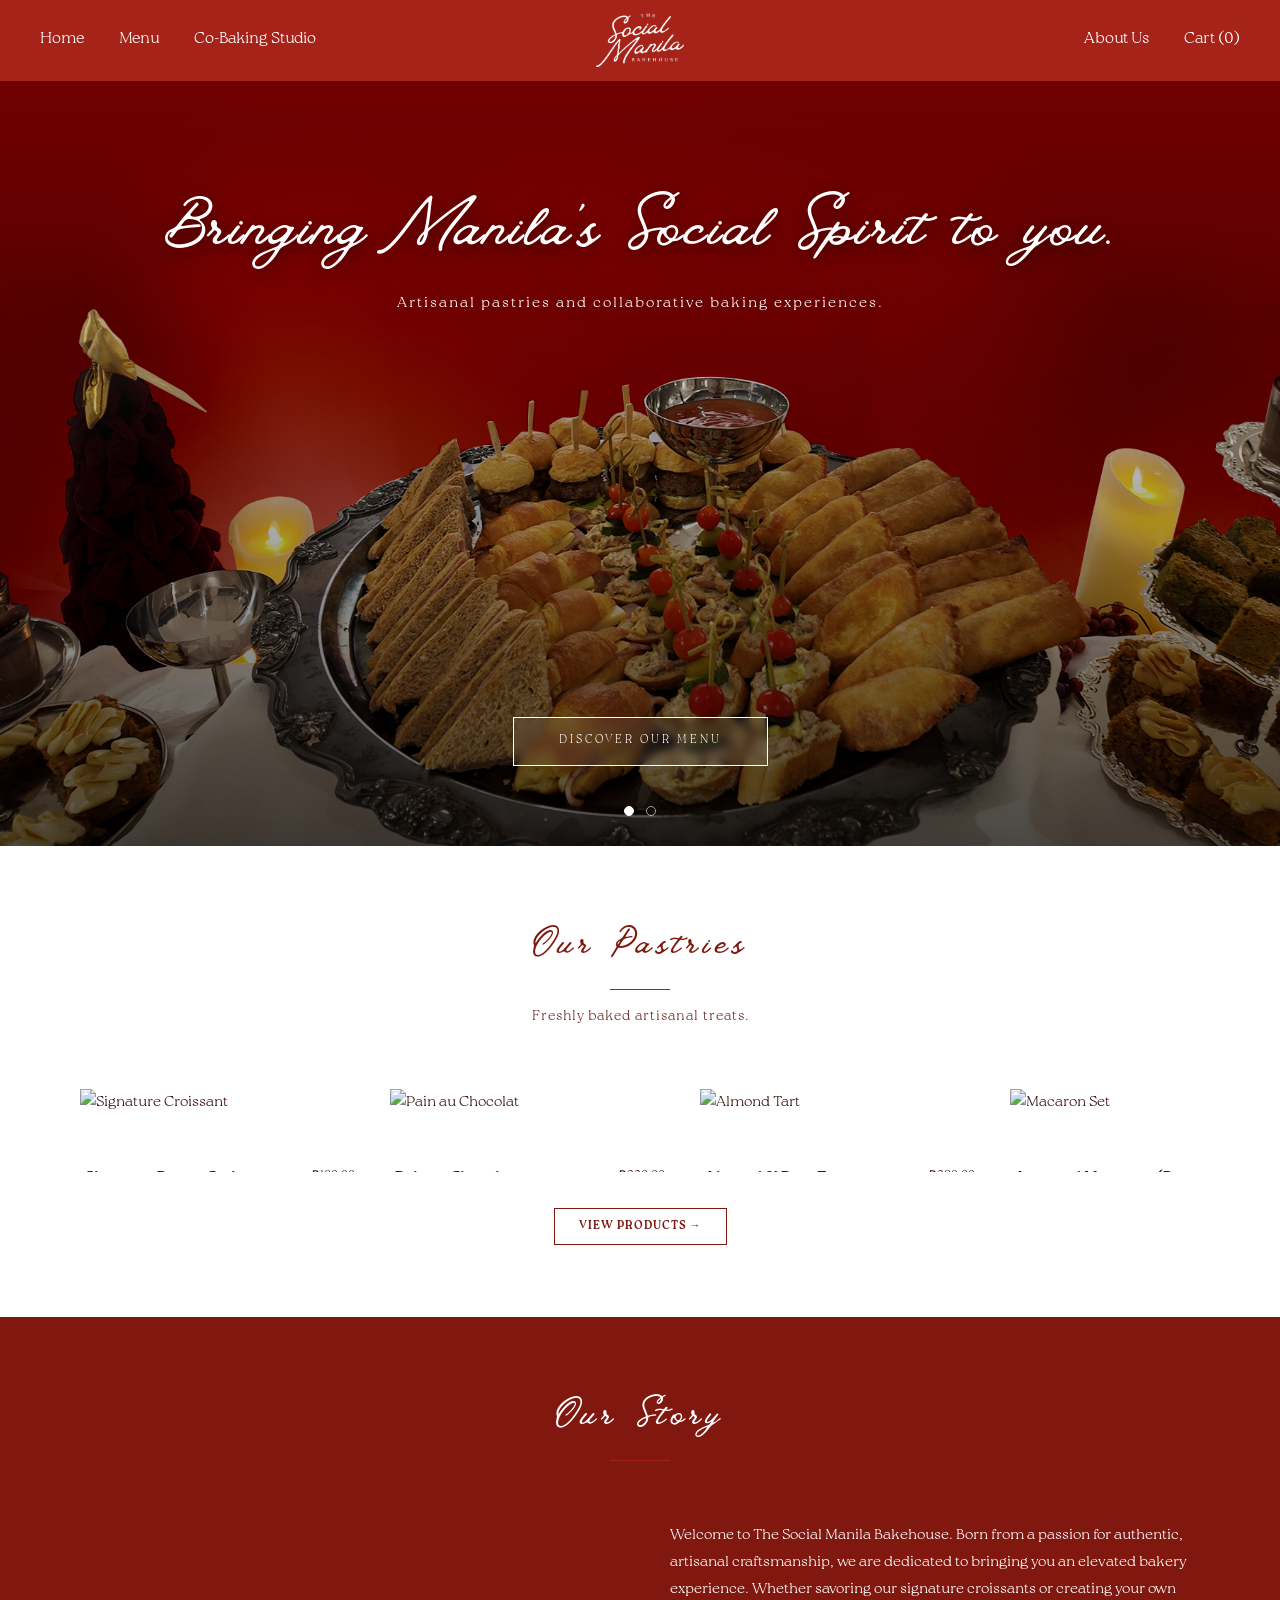
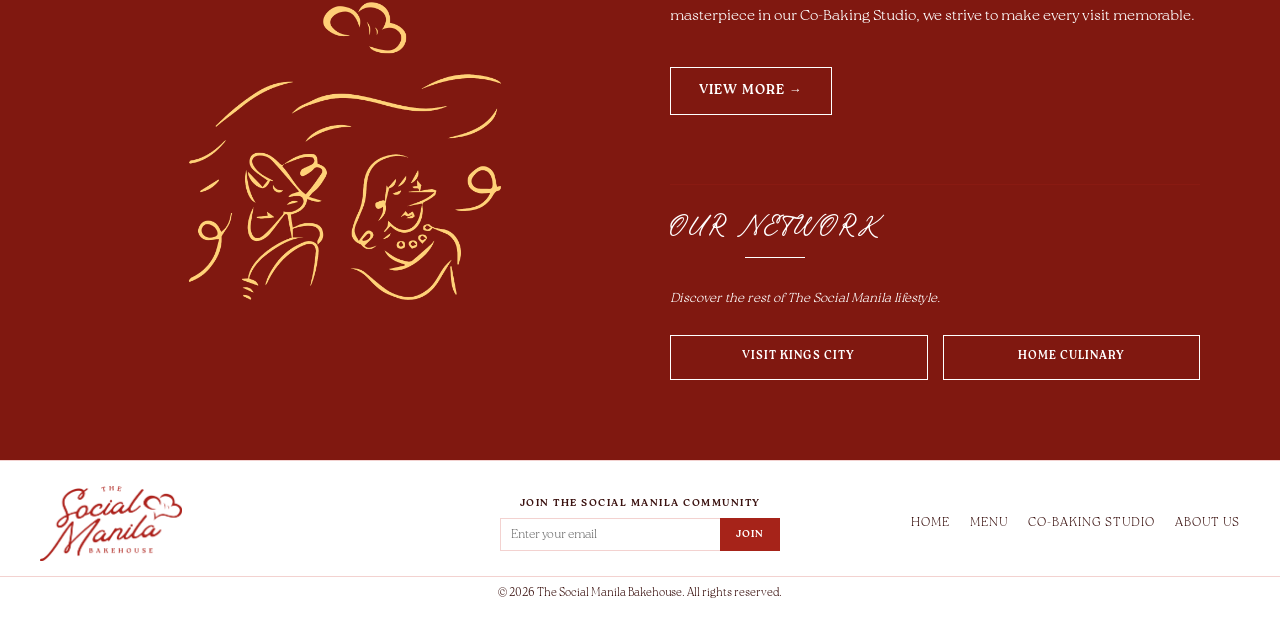
==== commit 39329967: "updated the color schemes and added mobile view Mobile view is still on working progress, will updat" ====
--- a/index.html
+++ b/index.html
@@ -48,22 +48,31 @@
         .site-header .mega-menu-trigger summary,
         .site-logo a,
         .site-header .nav-menu li a {
-            color: var(--color-dark) !important;
-            /* contrast on gold */
+            color: var(--color-white) !important;
+            /* White text on maroon header */
         }
 
         .site-header .mega-menu-trigger:after,
-        .site-header a:after {
-            background-color: var(--color-dark);
+        .site-header a:after,
+        .site-header .nav-menu li a:after {
+            background-color: var(--color-white) !important;
+        }
+
+        /* Mobile sidebar: dark text on white background */
+        .main-nav.active .nav-menu li a {
+            color: var(--color-text) !important;
+        }
+        .main-nav.active .nav-menu li a:after {
+            background-color: var(--color-accent) !important;
         }
 
         .site-header.scrolled {
-            background-color: rgba(252, 202, 106, 0.98);
-            /* Gold */
+            background-color: rgba(166, 35, 25, 0.98);
+            /* Maroon */
         }
 
         .mobile-toggle span {
-            background-color: var(--color-dark);
+            background-color: var(--color-white);
         }
 
         .site-footer {
@@ -268,7 +277,7 @@
             display: block;
         }
         .about-us-section .network-title {
-            color: #FCCA6A !important; /* Gold primary */
+            color: var(--color-white) !important; /* White on dark bg */
             margin-bottom: 8px !important;
             text-align: center !important;
             text-transform: uppercase !important;
@@ -279,7 +288,7 @@
         .network-divider {
             width: 60px;
             height: 1.5px;
-            background-color: #FCCA6A;
+            background-color: var(--color-white);
             margin: 0 auto 15px;
         }
         
@@ -301,34 +310,31 @@
             justify-content: flex-start !important;
         }
         .about-us-section .network-btn {
-            color: #FCCA6A !important;
-            border-color: #FCCA6A !important;
+            color: var(--color-white) !important;
+            border-color: var(--color-white) !important;
         }
         .about-us-section .network-btn:hover {
-            background-color: #FCCA6A !important;
-            color: var(--color-dark) !important;
+            background-color: var(--color-white) !important;
+            color: var(--color-accent) !important;
         }
 
     </style>
 </head>
 
 <body>
-
-
-
     <!-- HEADER -->
     <header class="site-header" id="site-header">
         <div class="header-inner">
             <nav class="main-nav left-nav" id="left-nav">
                 <ul class="nav-menu">
-                    <li><a href="bakehouse.html">Home</a></li>
+                    <li><a href="index.html">Home</a></li>
                     <li><a href="bakehouse-menu.html">Menu</a></li>
                     <li><a href="bakehouse-studio.html">Co-Baking Studio</a></li>
                 </ul>
             </nav>
             <div class="site-logo">
-                <a href="bakehouse.html">
-                    <img src="SocialManilaBakehouse_Logos/TSMB - Red.png" alt="The Social Manila Bakehouse"
+                <a href="index.html">
+                    <img src="SocialManilaBakehouse_Logos/TSMB - White.png" alt="The Social Manila Bakehouse"
                         class="header-logo-img" style="height: 55px;">
                 </a>
             </div>
@@ -473,8 +479,9 @@
         }
         .quick-add-btn:hover {
             background-color: var(--color-accent);
+            color: var(--color-white) !important;
             transform: scale(1.15) !important;
-            box-shadow: 0 4px 18px rgba(252, 202, 106, 0.45);
+            box-shadow: 0 4px 18px rgba(166, 35, 25, 0.45);
         }
         .quick-add-btn.added {
             background-color: #2ecc71;
@@ -574,7 +581,7 @@
         <div style="padding: 10px 40px; max-width: 1400px; margin: 0 auto; display: flex; align-items: center; justify-content: space-between;">
             <!-- Left: Logo -->
             <div style="flex: 1; display: flex; justify-content: flex-start;">
-                <a href="bakehouse.html" style="display: flex; align-items: center; text-decoration: none;">
+                <a href="index.html" style="display: flex; align-items: center; text-decoration: none;">
                     <img src="SocialManilaBakehouse_Logos/TSMB - Red.png" alt="The Social Manila Bakehouse" style="height: 75px;">
                 </a>
             </div>
@@ -586,16 +593,16 @@
                     <input type="email" placeholder="Enter your email" required aria-label="Email"
                         style="flex: 1; padding: 7px 10px; border: 1px solid var(--color-border); border-right: none; font-family: var(--font-body); font-size: 12px; background: var(--color-bg); color: var(--color-text); outline: none;">
                     <button type="submit"
-                        style="padding: 7px 14px; background-color: var(--color-accent); color: var(--color-dark); border: none; font-family: var(--font-body); font-size: 10px; font-weight: 700; text-transform: uppercase; letter-spacing: 1px; cursor: pointer; white-space: nowrap; transition: 0.3s;"
-                        onmouseover="this.style.backgroundColor='var(--color-dark)'; this.style.color='var(--color-white)';"
-                        onmouseout="this.style.backgroundColor='var(--color-accent)'; this.style.color='var(--color-dark)';"
+                        style="padding: 7px 14px; background-color: var(--color-accent); color: var(--color-white); border: 2px solid var(--color-accent); font-family: var(--font-body); font-size: 10px; font-weight: 700; text-transform: uppercase; letter-spacing: 1px; cursor: pointer; white-space: nowrap; transition: 0.3s;"
+                        onmouseover="this.style.backgroundColor='white'; this.style.color='var(--color-accent)'; this.style.borderColor='var(--color-accent)';"
+                        onmouseout="this.style.backgroundColor='var(--color-accent)'; this.style.color='var(--color-white)'; this.style.borderColor='var(--color-accent)';"
                     >Join</button>
                 </form>
             </div>
 
             <!-- Right: Navigation -->
             <nav style="flex: 1; display: flex; gap: 20px; justify-content: flex-end; align-items: center;">
-                <a href="bakehouse.html" style="font-family: var(--font-body); font-size: 12px; text-transform: uppercase; letter-spacing: 1px; color: var(--color-text); text-decoration: none; transition: color 0.3s;" onmouseover="this.style.color='var(--color-dark)'" onmouseout="this.style.color='var(--color-text)'">Home</a>
+                <a href="index.html" style="font-family: var(--font-body); font-size: 12px; text-transform: uppercase; letter-spacing: 1px; color: var(--color-text); text-decoration: none; transition: color 0.3s;" onmouseover="this.style.color='var(--color-dark)'" onmouseout="this.style.color='var(--color-text)'">Home</a>
                 <a href="bakehouse-menu.html" style="font-family: var(--font-body); font-size: 12px; text-transform: uppercase; letter-spacing: 1px; color: var(--color-text); text-decoration: none; transition: color 0.3s;" onmouseover="this.style.color='var(--color-dark)'" onmouseout="this.style.color='var(--color-text)'">Menu</a>
                 <a href="bakehouse-studio.html" style="font-family: var(--font-body); font-size: 12px; text-transform: uppercase; letter-spacing: 1px; color: var(--color-text); text-decoration: none; transition: color 0.3s;" onmouseover="this.style.color='var(--color-dark)'" onmouseout="this.style.color='var(--color-text)'">Co-Baking Studio</a>
                 <a href="bakehouse-about.html" style="font-family: var(--font-body); font-size: 12px; text-transform: uppercase; letter-spacing: 1px; color: var(--color-text); text-decoration: none; transition: color 0.3s;" onmouseover="this.style.color='var(--color-dark)'" onmouseout="this.style.color='var(--color-text)'">About Us</a>
--- a/style.css
+++ b/style.css
@@ -24,22 +24,26 @@
 }
 
 :root {
-    --color-bg: #FCF6F0;
-    /* Cream */
-    --color-bg-alt: #F8A3A0;
-    /* Pink */
+    --color-bg: #FFFFFF;
+    /* White */
+    --color-bg-alt: #FDF1F0;
+    /* Light Red/White */
     --color-white: #FFFFFF;
-    --color-text: #2C2C2C;
-    --color-text-muted: #8A8A8A;
-    --color-text-light: #B0B0B0;
-    --color-accent: #FCCA6A;
-    /* Gold primary */
-    --color-accent-hover: #F8B440;
-    --color-dark: #A62319;
-    /* Deep Red */
-    --color-orange: #FA6E4F;
-    /* Coral/Orange Accent */
-    --color-border: #E8D5C8;
+    --color-text: #3B1210;
+    /* Very Dark Maroon, almost black for readability */
+    --color-text-muted: #6B302C;
+    /* Muted Dark Maroon */
+    --color-text-light: #9A5A55;
+    /* Light Muted Maroon */
+    --color-accent: #A62319;
+    /* Maroon */
+    --color-accent-hover: #801810;
+    /* Darker Maroon */
+    --color-dark: #801810;
+    /* Darker Maroon */
+    --color-orange: #A62319;
+    /* Maroon */
+    --color-border: #F3D2D0;
 
     --font-heading: 'Vintage Goods', 'Playfair Display', serif;
     --font-body: 'Roca Two', 'Montserrat', sans-serif;
@@ -65,6 +69,11 @@
 html {
     scroll-behavior: smooth;
     -webkit-font-smoothing: antialiased;
+    scrollbar-width: none; /* Firefox */
+}
+
+html::-webkit-scrollbar {
+    display: none; /* Chrome, Safari, Edge */
 }
 
 body {
@@ -102,7 +111,7 @@
     font-family: var(--font-heading);
     font-weight: normal;
     line-height: 1.2;
-    color: var(--color-text);
+    color: var(--color-dark);
     text-transform: capitalize;
 }
 
@@ -617,7 +626,7 @@
 
 .brand-circle:hover .brand-circle-img {
     border-color: var(--color-accent);
-    box-shadow: 0 8px 30px rgba(184, 150, 62, 0.15);
+    box-shadow: 0 8px 30px rgba(166, 35, 25, 0.15);
 }
 
 .brand-circle-img img {
@@ -713,8 +722,8 @@
 .cta-btn.outline {
     display: inline-block;
     padding: 12px 35px;
-    border: 1px solid var(--color-text);
-    color: var(--color-text);
+    border: 2px solid var(--color-accent);
+    color: var(--color-accent);
     font-family: var(--font-body);
     font-size: 11px;
     font-weight: 500;
@@ -725,8 +734,9 @@
 }
 
 .cta-btn.outline:hover {
-    background-color: var(--color-text);
+    background-color: var(--color-accent);
     color: var(--color-white);
+    border-color: var(--color-accent);
 }
 
 /* Clear sub-brand backgrounds */
@@ -777,20 +787,17 @@
     gap: 30px;
     margin-bottom: 40px;
     overflow-x: auto;
-    padding-bottom: 30px;
+    overflow-y: visible;
+    padding-bottom: 20px;
     scroll-snap-type: x mandatory;
     scroll-padding: 20px;
     -webkit-overflow-scrolling: touch;
-}
-
-/* Premium Custom Scrollbar */
+    scrollbar-width: none; /* Firefox */
+}
+
+/* Hide Scrollbar on Products Grid (scroll still works) */
 .products-grid::-webkit-scrollbar {
-    height: 6px;
-}
-
-.products-grid::-webkit-scrollbar-track {
-    background: rgba(0, 0, 0, 0.05);
-    border-radius: 10px;
+    display: none;
 }
 
 /* ============================
@@ -806,10 +813,7 @@
     }
 }
 
-.products-grid::-webkit-scrollbar-thumb {
-    background: var(--color-accent);
-    border-radius: 10px;
-}
+
 
 .product-card {
     scroll-snap-align: start;
@@ -1010,14 +1014,16 @@
     font-weight: 600;
     letter-spacing: 3px;
     text-transform: uppercase;
-    border: none;
+    border: 2px solid var(--color-accent);
     transition: all var(--transition-base);
 }
 
 .cta-btn:hover {
-    background-color: var(--color-accent-hover);
+    background-color: var(--color-white);
+    color: var(--color-accent);
+    border-color: var(--color-accent);
     transform: translateY(-2px);
-    box-shadow: 0 8px 25px rgba(184, 150, 62, 0.3);
+    box-shadow: 0 8px 25px rgba(166, 35, 25, 0.15);
 }
 
 /* ============================
@@ -1296,6 +1302,10 @@
         visibility: hidden;
     }
 
+    .main-nav.right-nav {
+        display: none !important;
+    }
+
     .main-nav.active {
         left: 0;
         visibility: visible;
@@ -1774,7 +1784,7 @@
 
 .toast-notification {
     background: var(--color-accent);
-    color: var(--color-dark);
+    color: var(--color-white);
     padding: 16px 24px;
     border-radius: 8px;
     font-size: 13px;
@@ -1914,7 +1924,7 @@
     background: none;
     border: none;
     font-size: 2.2rem;
-    color: var(--color-dark);
+    color: var(--color-white);
     cursor: pointer;
     line-height: 1;
 }
@@ -1936,7 +1946,7 @@
     font-weight: 600;
     letter-spacing: 2px;
     text-transform: uppercase;
-    color: var(--color-dark);
+    color: var(--color-white);
     text-decoration: none;
     transition: opacity 0.2s ease;
 }
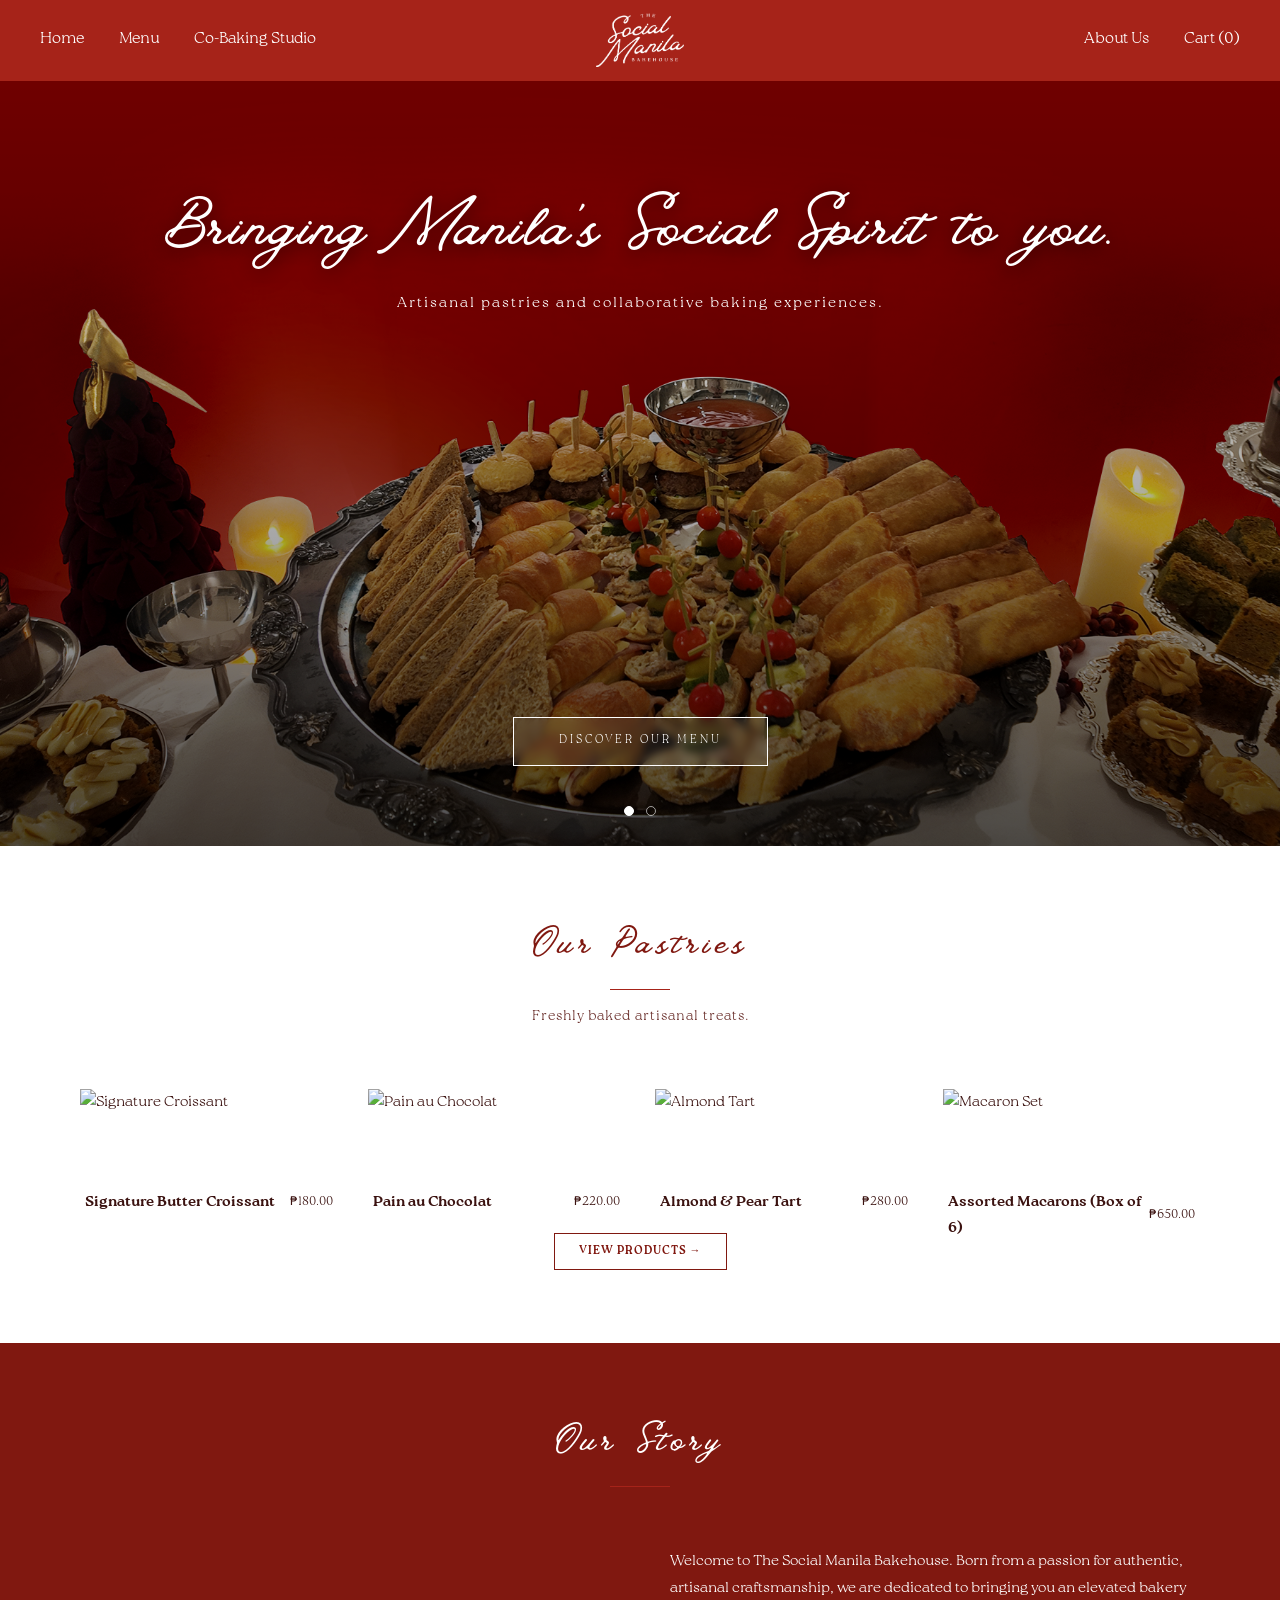
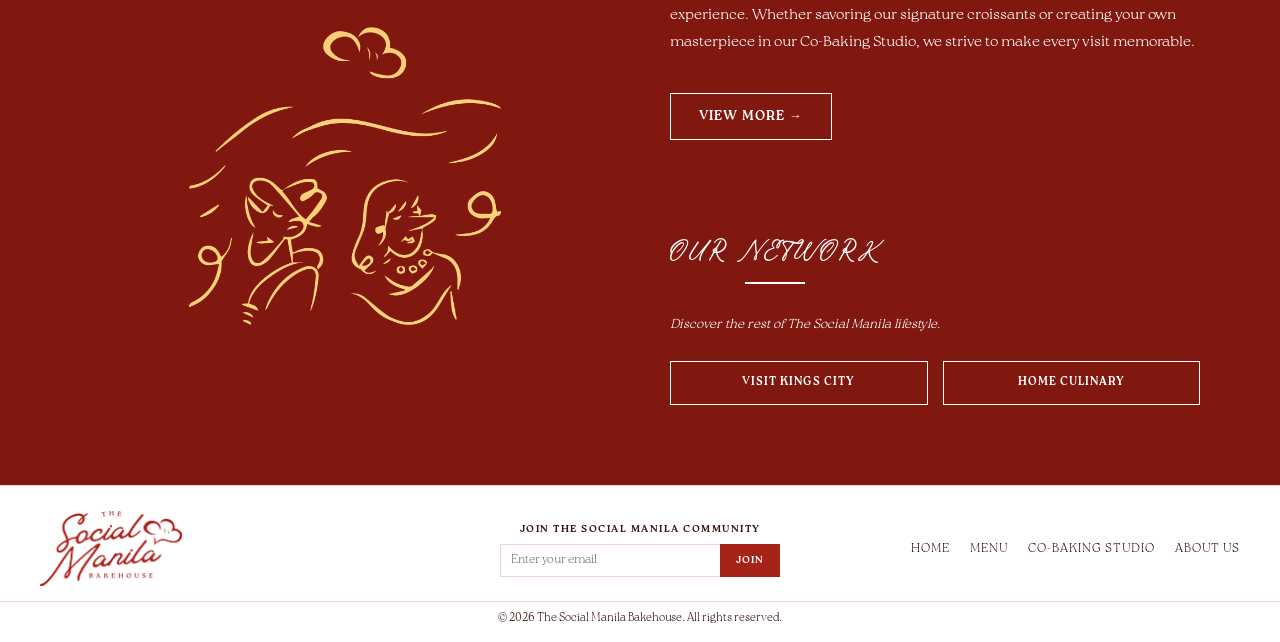
==== commit 61b631e8: "new updates and fixed bugs" ====
--- a/index.html
+++ b/index.html
@@ -574,7 +574,7 @@
                 </div>
             </div>
         </div>
-        </div>
+
     </section>
     <!-- FOOTER -->
     <footer class="site-footer" style="padding: 15px 0 5px; background-color: var(--color-white); border-top: 1px solid var(--color-border); color: var(--color-text);">
--- a/style.css
+++ b/style.css
@@ -2242,4 +2242,107 @@
     .header-logo-img {
         height: 38px;
     }
+}
+
+/* ============================
+   RESPONSIVE FOOTER (INLINE FOOTER)
+   ============================ */
+@media (max-width: 900px) {
+    .site-footer > div:first-child {
+        flex-direction: column !important;
+        gap: 20px;
+        text-align: center;
+        padding: 20px !important;
+    }
+    .site-footer > div:first-child > div,
+    .site-footer > div:first-child > nav {
+        flex: none !important;
+        justify-content: center !important;
+        width: 100%;
+    }
+    .site-footer > div:first-child > nav {
+        flex-wrap: wrap;
+        gap: 12px !important;
+    }
+}
+
+@media (max-width: 480px) {
+    .site-footer > div:first-child > div:nth-child(2) {
+        display: none; /* Hide newsletter on very small screens */
+    }
+}
+
+/* ============================
+   HOMEPAGE — ABOUT US SECTION
+   ============================ */
+.about-us-section {
+    padding: 80px 0;
+}
+
+.about-us-grid {
+    display: grid;
+    grid-template-columns: 1fr 1fr;
+    gap: 60px;
+    align-items: center;
+    max-width: 1400px;
+    margin: 0 auto;
+}
+
+@media (max-width: 900px) {
+    .about-us-grid {
+        grid-template-columns: 1fr !important;
+        gap: 30px !important;
+    }
+    .about-us-image {
+        order: -1;
+    }
+}
+
+/* ============================
+   HOMEPAGE — PRODUCTS GRID OVERRIDE (INDEX)
+   ============================ */
+.products-section .products-grid {
+    grid-auto-flow: row;
+    grid-template-columns: repeat(4, 1fr);
+    grid-auto-columns: unset;
+    overflow-x: visible;
+    scroll-snap-type: none;
+}
+
+@media (max-width: 1100px) {
+    .products-section .products-grid {
+        grid-template-columns: repeat(3, 1fr);
+    }
+}
+
+@media (max-width: 768px) {
+    .products-section .products-grid {
+        grid-template-columns: repeat(2, 1fr);
+        gap: 15px;
+    }
+}
+
+/* ============================
+   HOMEPAGE — CUSTOM HERO RESPONSIVE
+   ============================ */
+@media (max-width: 768px) {
+    .custom-hero-title {
+        font-size: 36px !important;
+    }
+    .custom-hero-subtitle {
+        font-size: 12px !important;
+    }
+    .custom-hero-text-container {
+        top: 10% !important;
+    }
+}
+
+@media (max-width: 480px) {
+    .custom-hero-title {
+        font-size: 28px !important;
+    }
+    .custom-hero-subtitle {
+        font-size: 11px !important;
+        letter-spacing: 1px !important;
+    }
 }
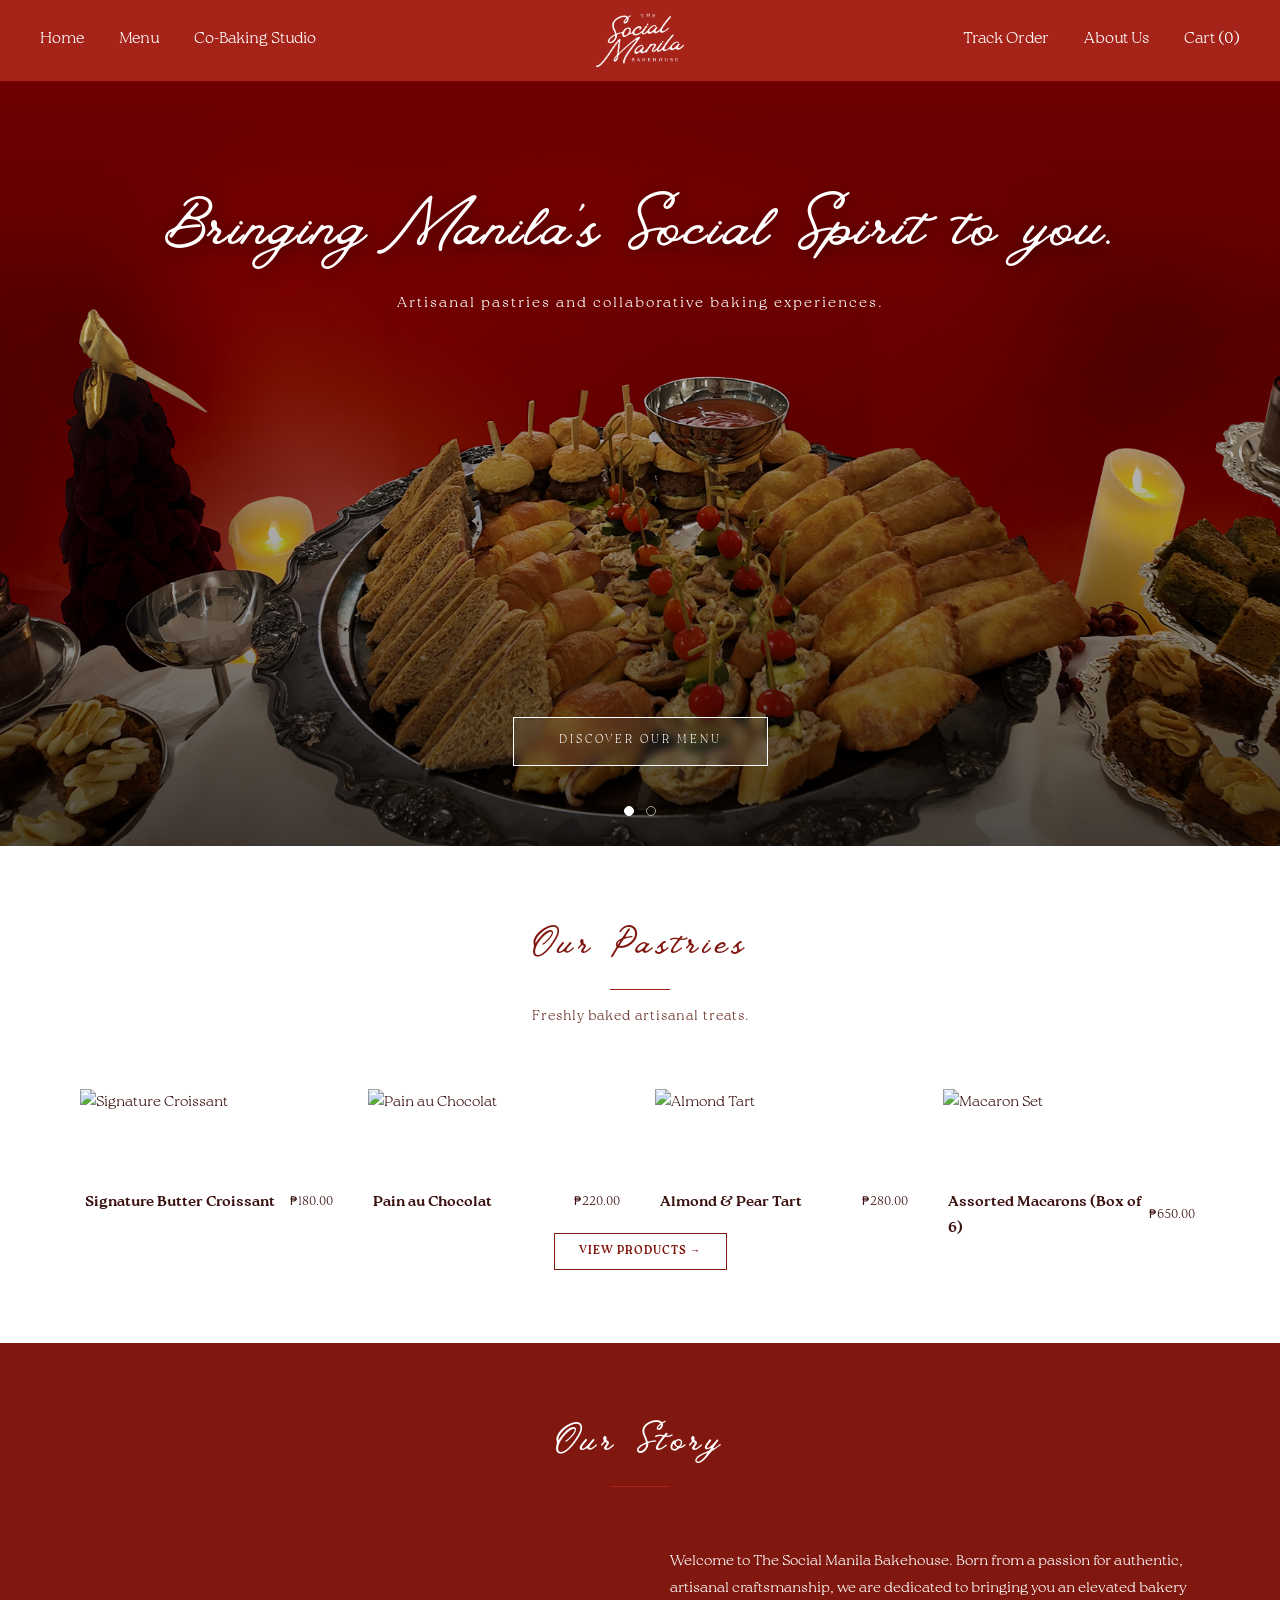
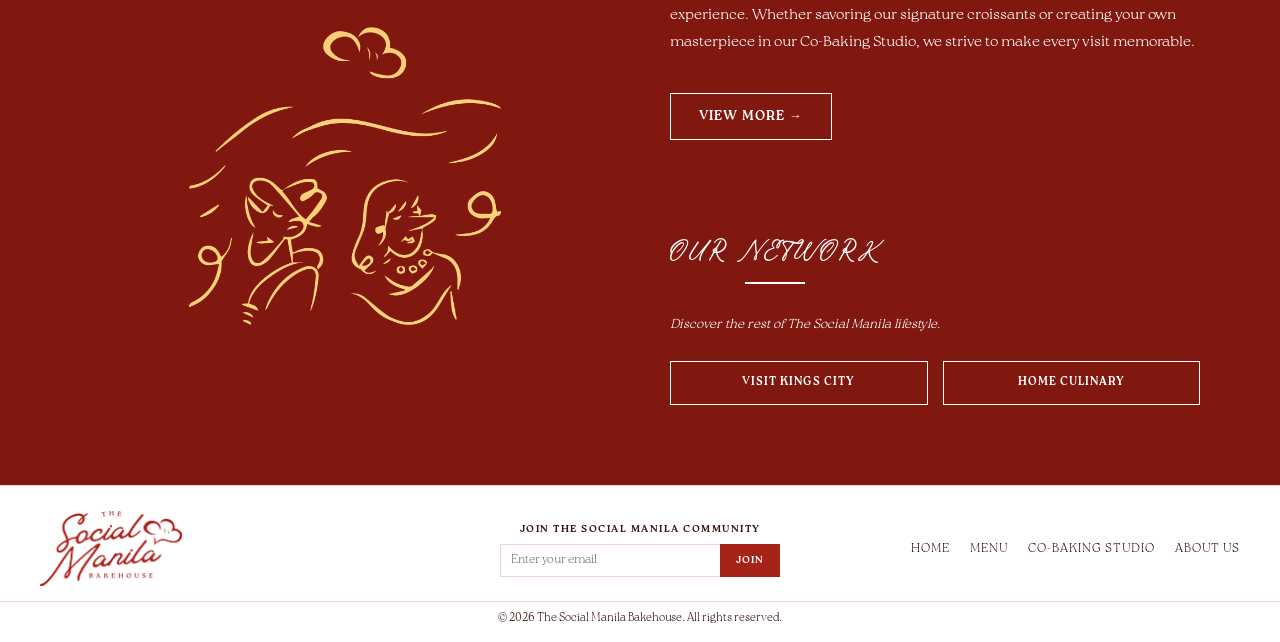
==== commit 5fa22e5e: "updated, checkout page new feature, added tracking page" ====
--- a/index.html
+++ b/index.html
@@ -340,6 +340,7 @@
             </div>
             <nav class="main-nav right-nav" id="right-nav">
                 <ul class="nav-menu">
+                    <li><a href="bakehouse-tracking.html">Track Order</a></li>
                     <li><a href="bakehouse-about.html">About Us</a></li>
                     <li><a href="#" aria-label="Cart" class="cart-toggle-btn">Cart (<span
                                 class="cart-count">0</span>)</a></li>
